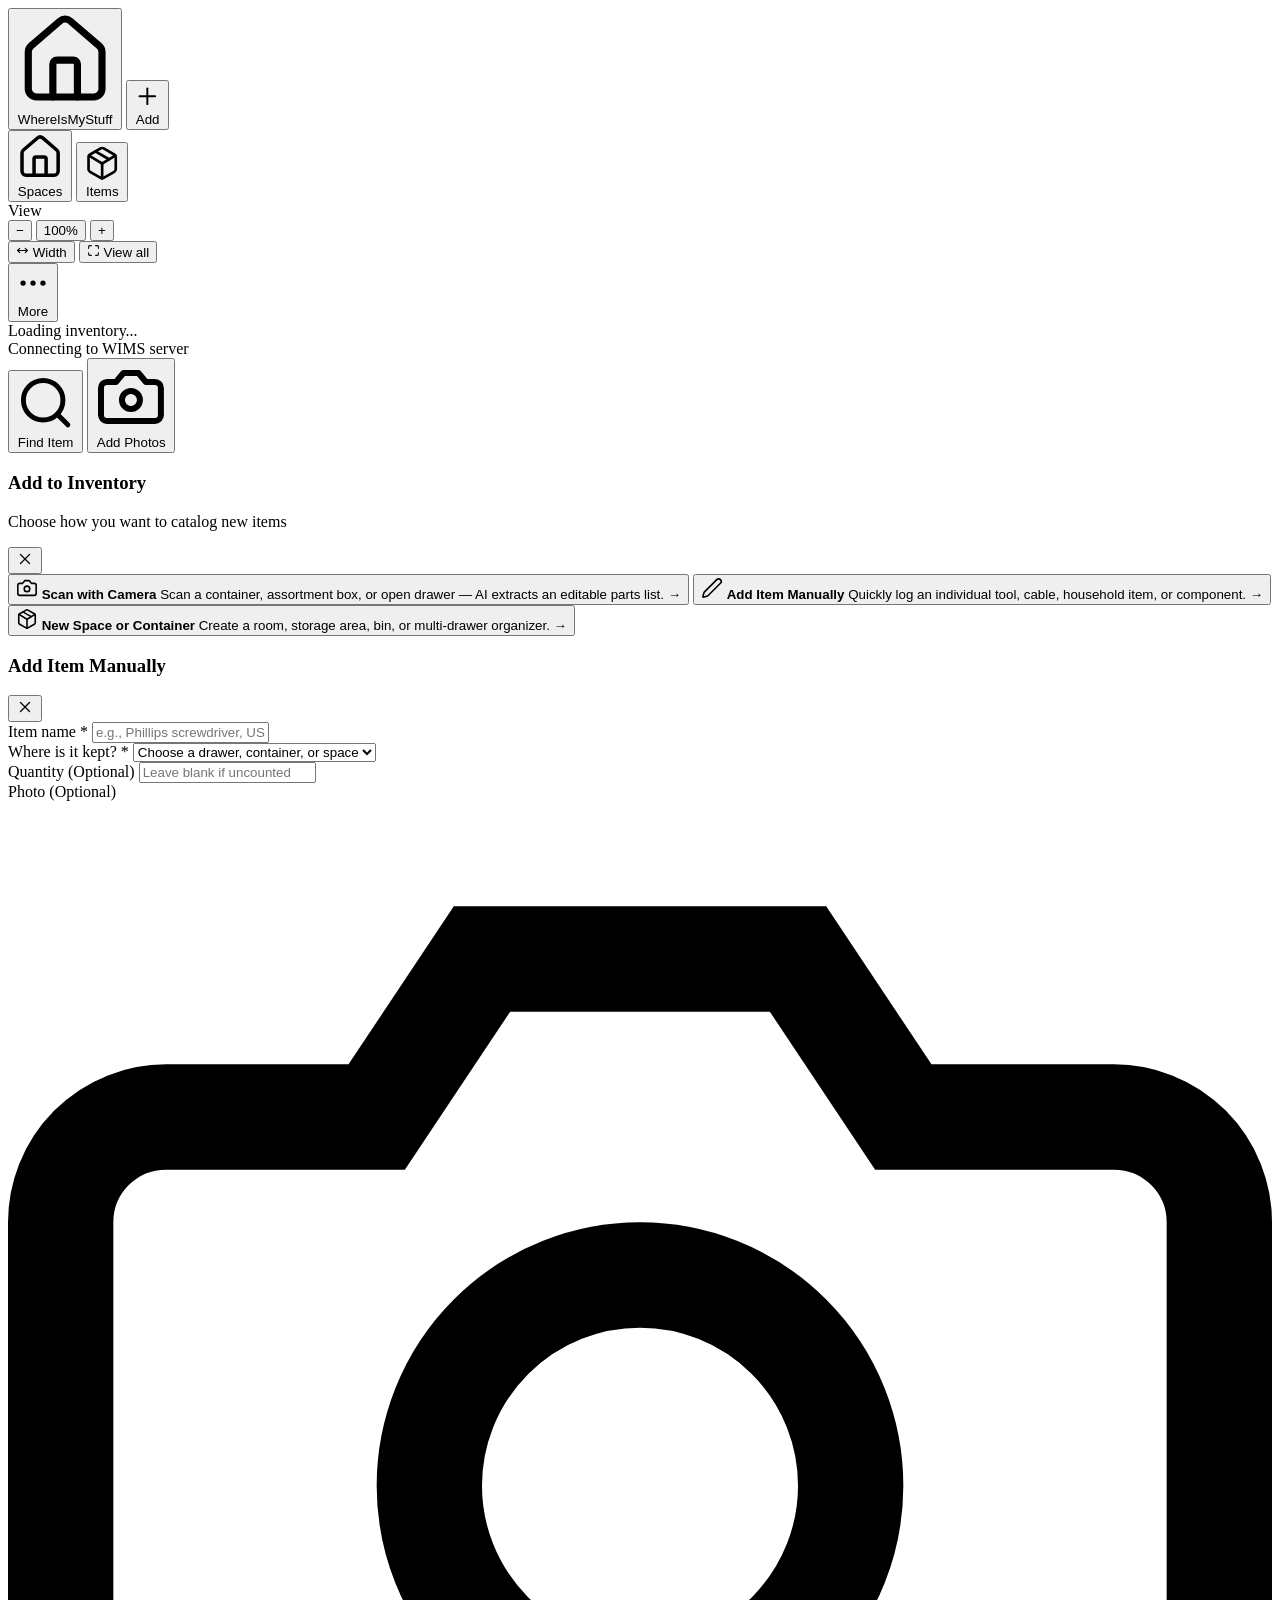
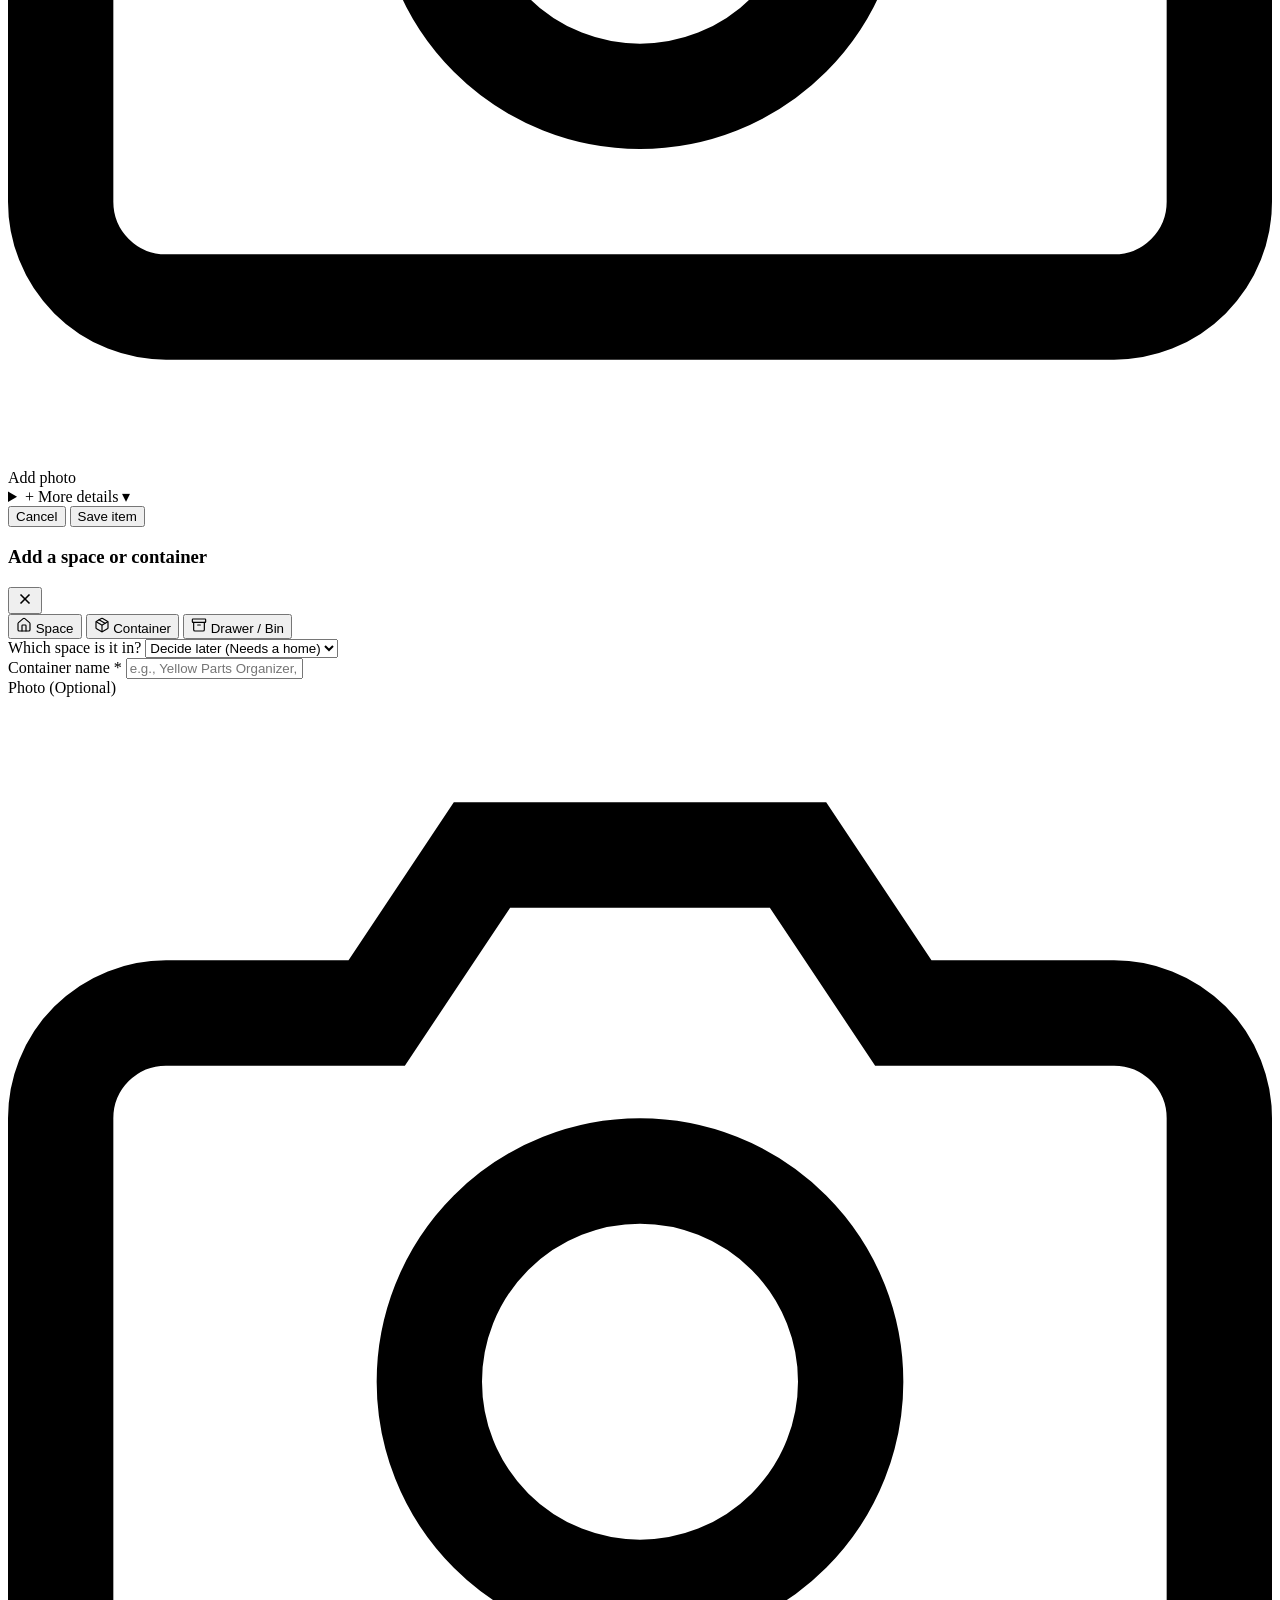
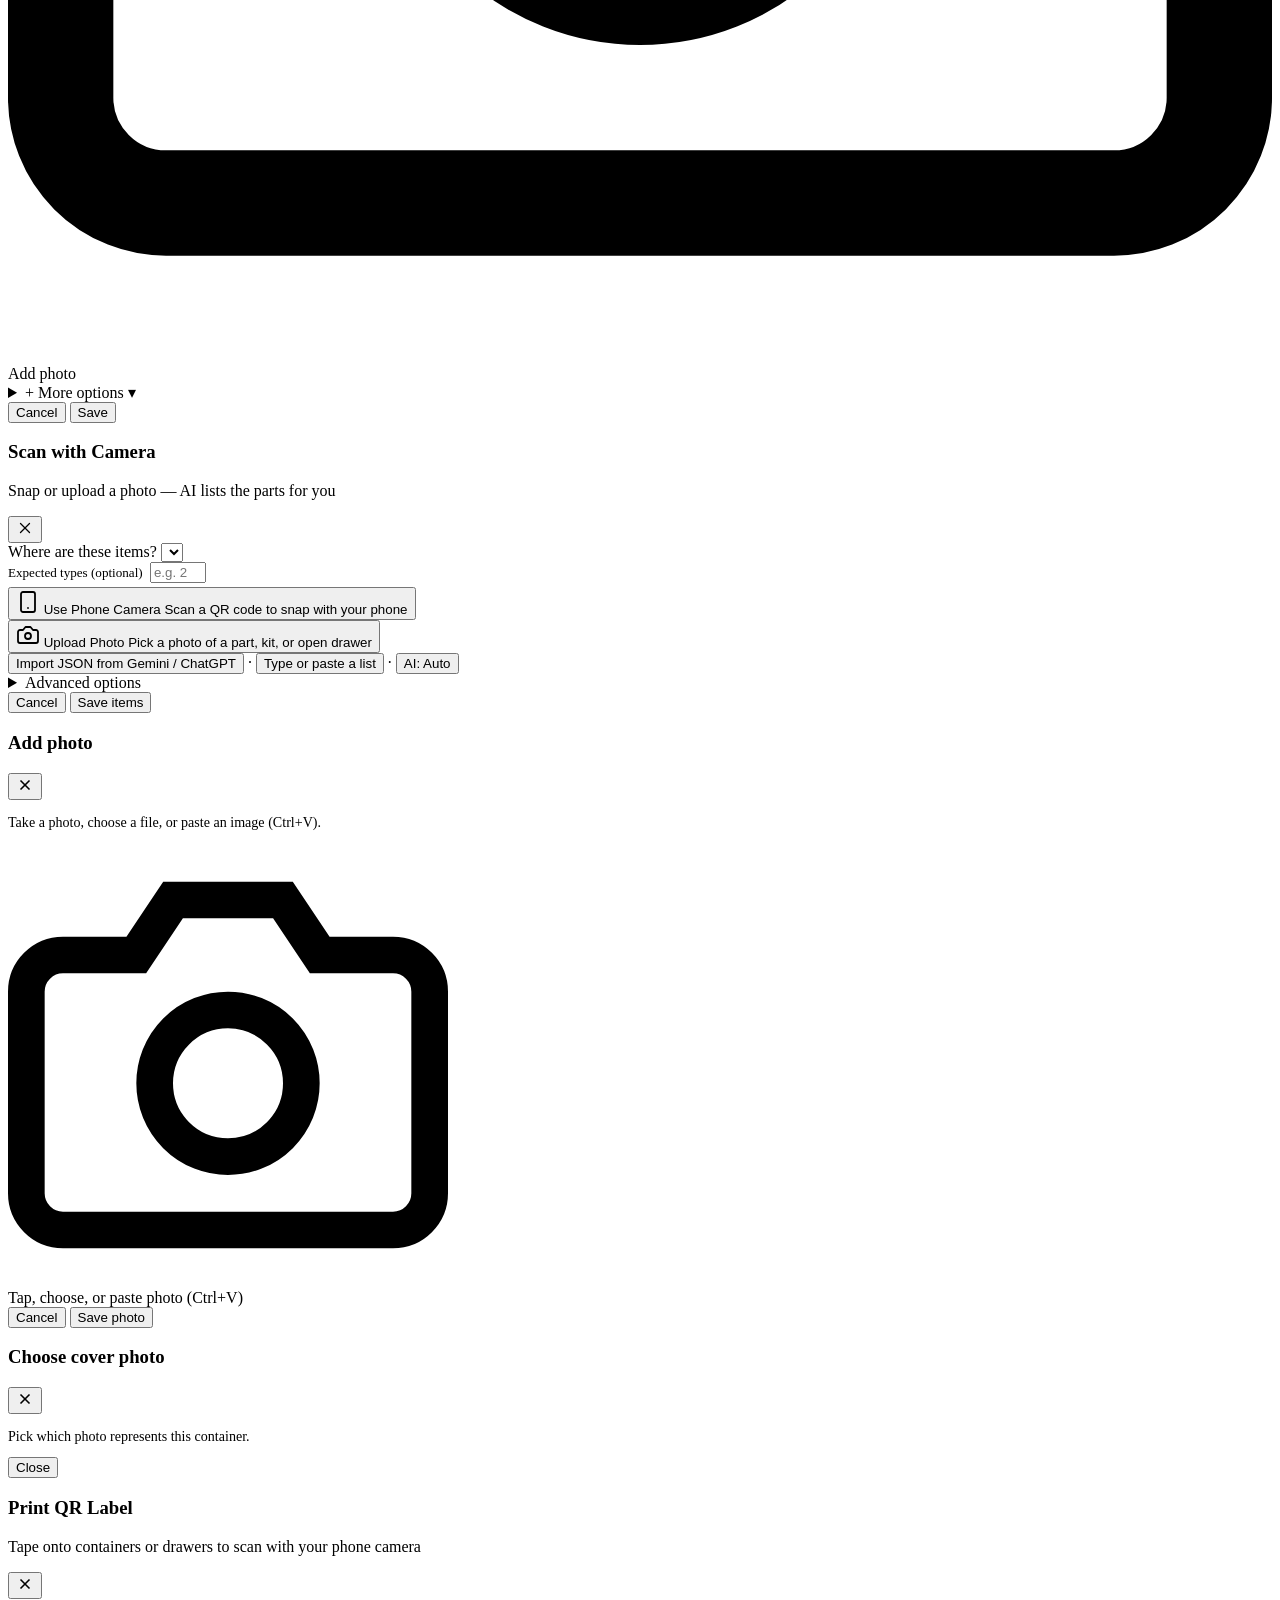
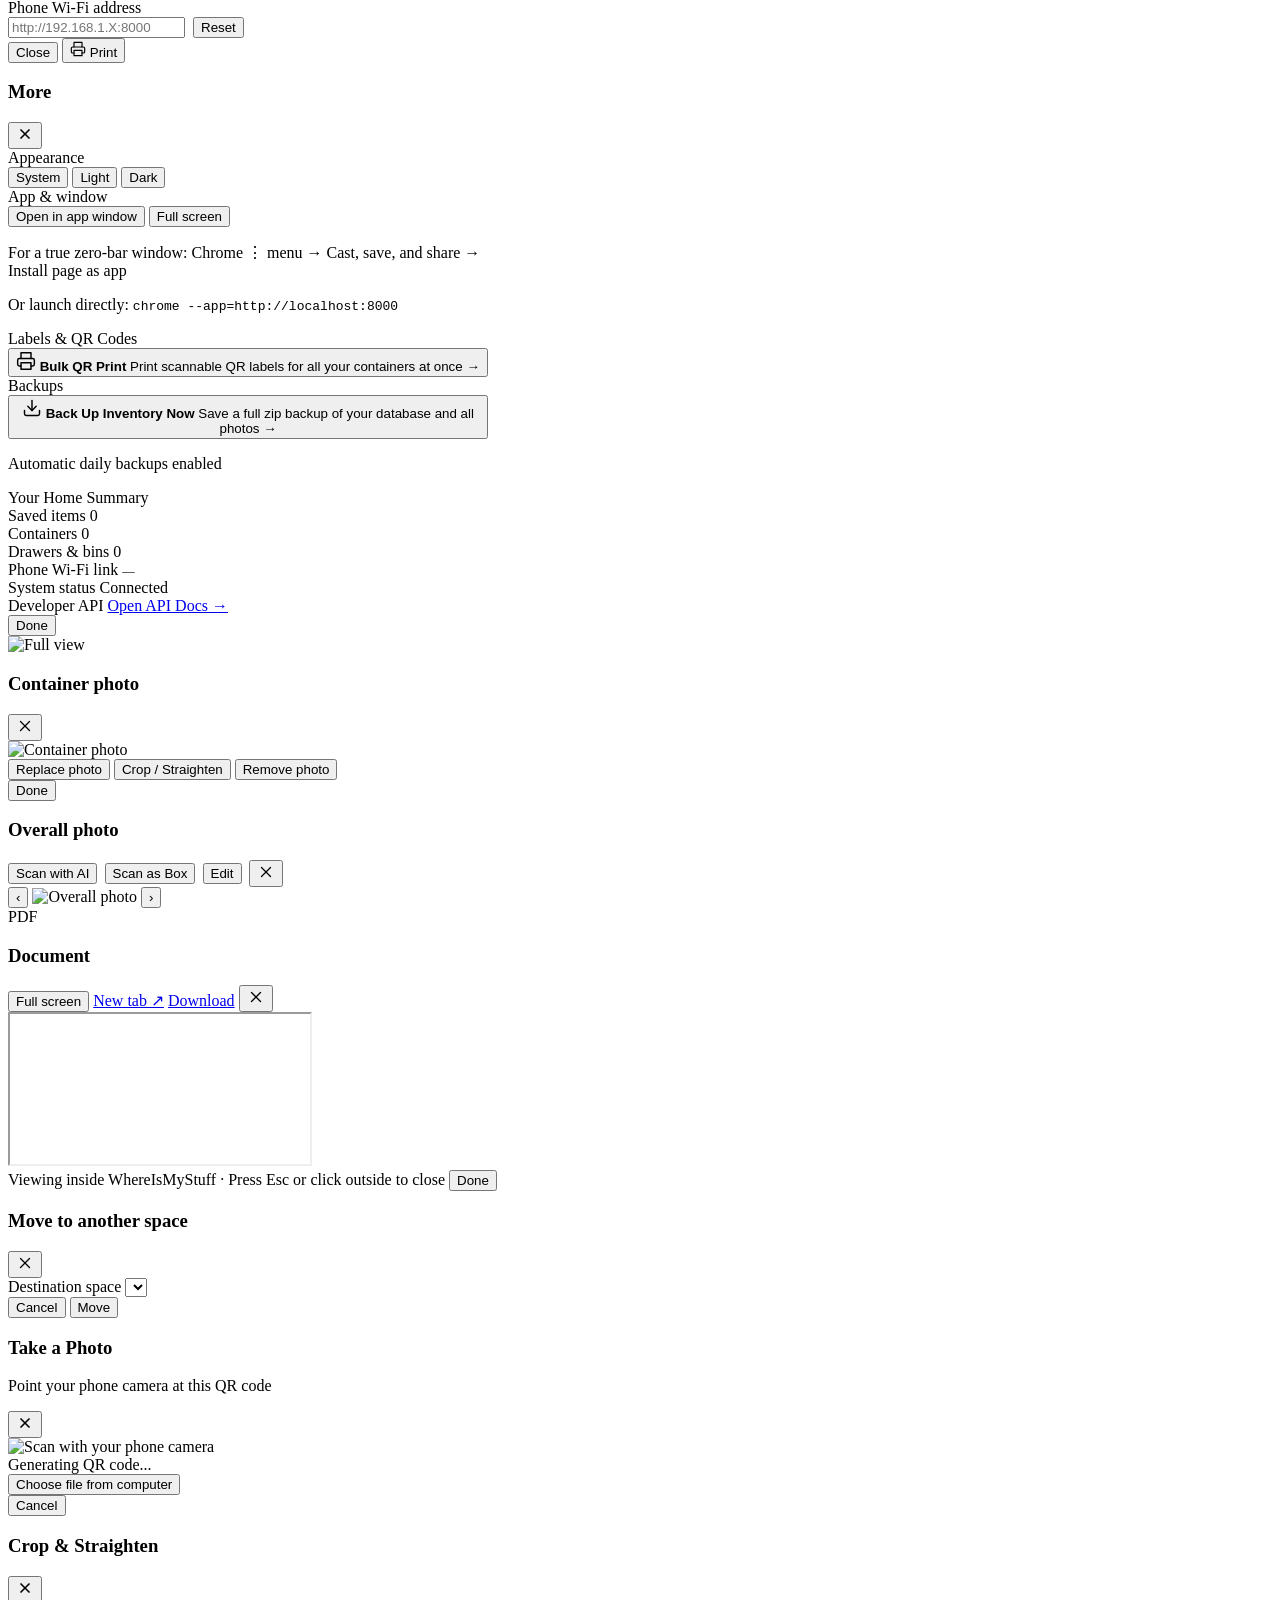
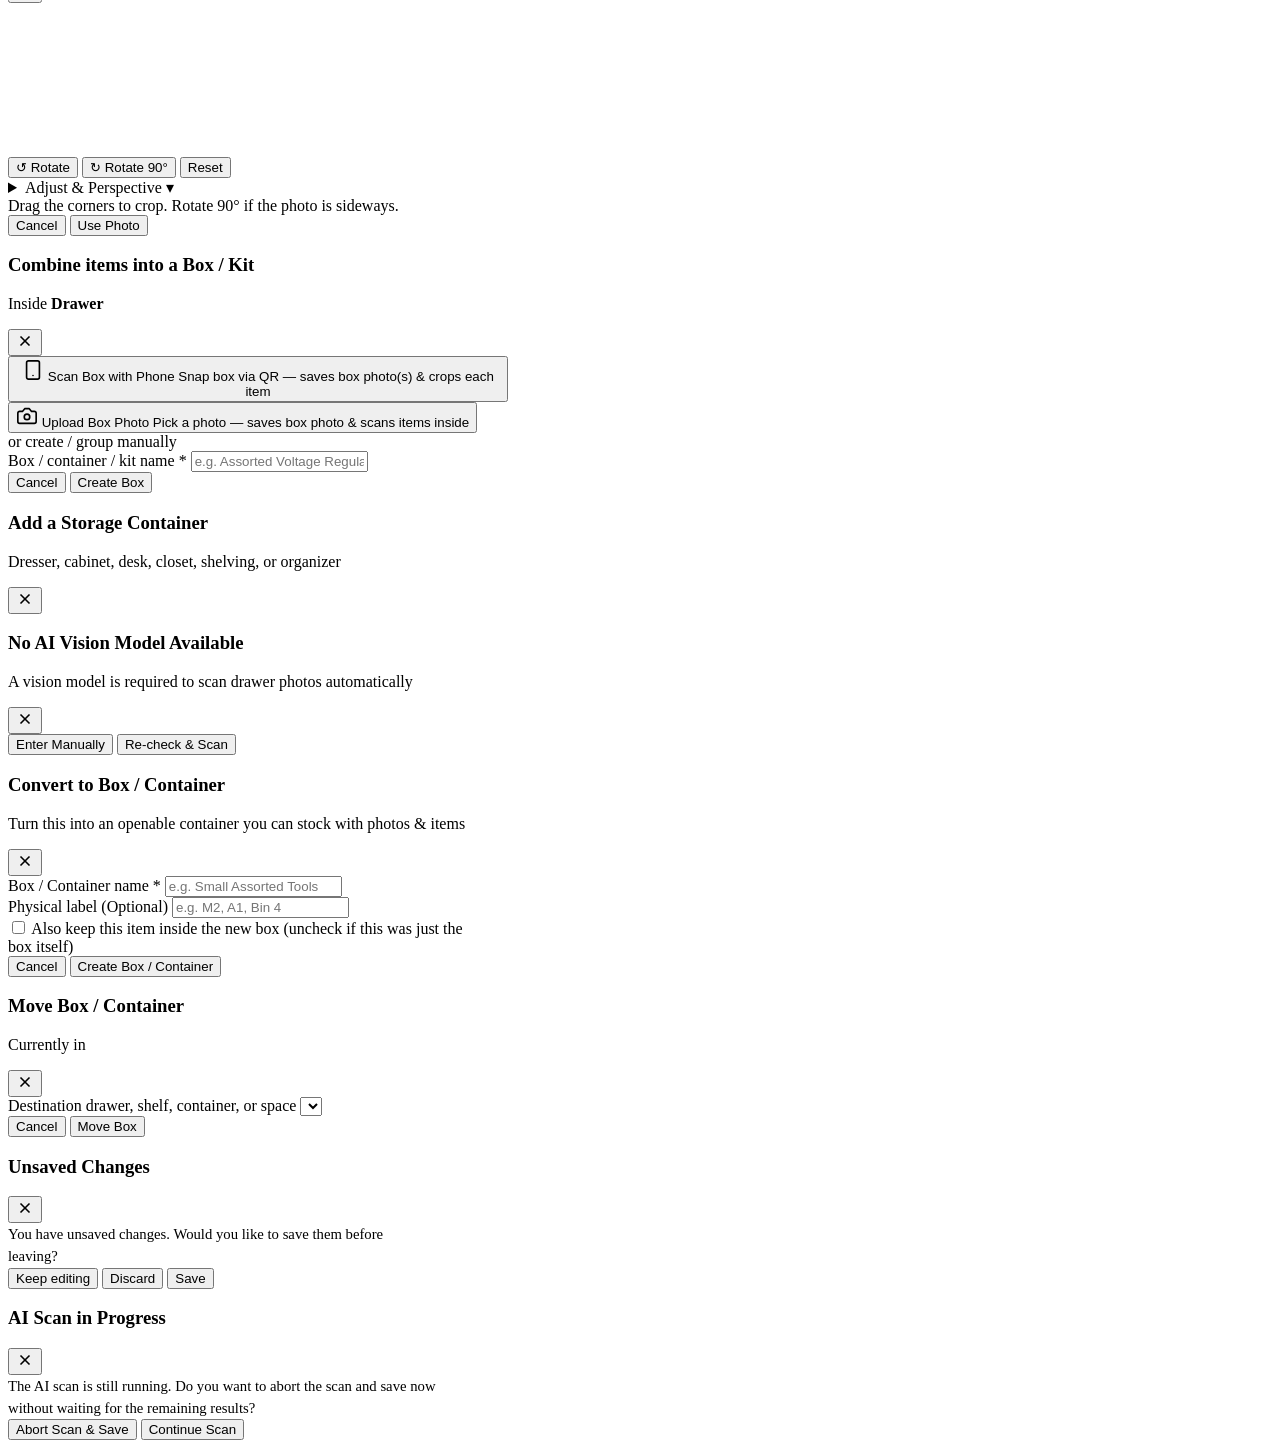
==== app/static/index.html @ 93df8c1c "feat(ui): add container quick search, global view/zoom controls, sticky grid editor with undo/redo, " ====
<!DOCTYPE html>
<html lang="en" data-theme="dark">
<head>
  <meta charset="UTF-8">
  <meta name="viewport" content="width=device-width, initial-scale=1.0, viewport-fit=cover">
  <title>WhereIsMyStuff</title>
  <meta name="description" content="Find anything in your home in seconds. Browse by room, container, or drawer.">
  <meta name="theme-color" content="#0b1120">
  <link rel="manifest" href="/manifest.webmanifest">
  <link rel="apple-touch-icon" href="/icons/icon-192.png">
  <script src="/js/theme-init.js"></script>
  <link rel="stylesheet" href="/css/app.css">
  <link rel="icon" type="image/svg+xml" href="data:image/svg+xml,<svg xmlns='http://www.w3.org/2000/svg' viewBox='0 0 24 24' fill='%230284c7'><path d='M3 10.5L12 3l9 7.5V20a1 1 0 0 1-1 1h-5v-6H9v6H4a1 1 0 0 1-1-1v-9.5z'/></svg>">
</head>
<body>

  <!-- =========================================================================
       100DVH NATIVE CONSUMER APP SHELL
       Desktop/Tablet (>=768px): Left Vertical Rail + Stage
       Mobile (<768px): Stage + Fixed Bottom Thumb Bar
       ========================================================================= -->
  <div class="app-shell">

    <!-- DESKTOP / TABLET LEFT NAVIGATION RAIL (>= 768px) -->
    <aside class="desktop-nav-rail no-print" aria-label="Primary Navigation">
      <button class="rail-brand-btn" onclick="navToHome()" title="Go to Spaces">
        <span class="rail-brand-mark" aria-hidden="true">
          <svg viewBox="0 0 24 24" fill="none" stroke="currentColor" stroke-width="1.75" stroke-linecap="round" stroke-linejoin="round">
            <path d="M15 21v-8a1 1 0 0 0-1-1h-4a1 1 0 0 0-1 1v8"></path>
            <path d="M3 10a2 2 0 0 1 .709-1.528l7-5.999a2 2 0 0 1 2.582 0l7 5.999A2 2 0 0 1 21 10v9a2 2 0 0 1-2 2H5a2 2 0 0 1-2-2z"></path>
          </svg>
        </span>
        <span class="rail-brand-text">WhereIsMyStuff</span>
      </button>

      <!-- Unified Primary '+' Button -->
      <button class="rail-plus-btn" onclick="openAddSheet()" aria-label="Add to Inventory">
        <svg viewBox="0 0 24 24" fill="none" stroke="currentColor" stroke-width="1.75" stroke-linecap="round" stroke-linejoin="round">
          <path d="M5 12h14"></path>
          <path d="M12 5v14"></path>
        </svg>
        <span class="rail-plus-label">Add</span>
      </button>

      <nav class="rail-links" role="navigation">
        <button id="rail-nav-places" class="rail-link active" onclick="switchAppTab('places')">
          <svg viewBox="0 0 24 24" fill="none" stroke="currentColor" stroke-width="1.75" stroke-linecap="round" stroke-linejoin="round">
            <path d="M15 21v-8a1 1 0 0 0-1-1h-4a1 1 0 0 0-1 1v8"></path>
            <path d="M3 10a2 2 0 0 1 .709-1.528l7-5.999a2 2 0 0 1 2.582 0l7 5.999A2 2 0 0 1 21 10v9a2 2 0 0 1-2 2H5a2 2 0 0 1-2-2z"></path>
          </svg>
          <span class="rail-link-text">Spaces</span>
        </button>

        <button id="rail-nav-items" class="rail-link" onclick="switchAppTab('items')">
          <svg viewBox="0 0 24 24" fill="none" stroke="currentColor" stroke-width="1.75" stroke-linecap="round" stroke-linejoin="round">
            <path d="M11 21.73a2 2 0 0 0 2 0l7-4A2 2 0 0 0 21 16V8a2 2 0 0 0-1-1.73l-7-4a2 2 0 0 0-2 0l-7 4A2 2 0 0 0 3 8v8a2 2 0 0 0 1 1.73z"></path>
            <path d="M12 22V12"></path>
            <path d="m3.3 7 7.703 4.734a2 2 0 0 0 1.994 0L20.7 7"></path>
            <path d="m7.5 4.27 9 5.15"></path>
          </svg>
          <span class="rail-link-text">Items</span>
        </button>
      </nav>

      <div class="rail-footer">
        <div class="rail-view-controls" aria-label="View options">
          <div class="rail-view-hdr">
            <span class="rail-view-label">View</span>
            <button type="button" class="rail-view-reset" id="rail-view-reset-btn" onclick="resetGlobalViewOptions()" title="Reset view to 100%" style="display: none;">Reset</button>
          </div>
          <div class="rail-zoom-stepper" role="group" aria-label="Zoom level">
            <button type="button" class="rail-zoom-step-btn" onclick="stepGlobalZoom(-1)" title="Zoom out" aria-label="Zoom out">−</button>
            <button type="button" class="rail-zoom-readout" id="rail-zoom-readout" onclick="resetGlobalViewOptions()" title="Click to reset zoom to 100%">100%</button>
            <button type="button" class="rail-zoom-step-btn" onclick="stepGlobalZoom(1)" title="Zoom in" aria-label="Zoom in">+</button>
          </div>
          <div class="rail-view-modes" role="group" aria-label="Fit options">
            <button type="button" class="rail-view-mode-btn" id="rail-view-fit-width" onclick="toggleGlobalViewMode('fit-width')" title="Fit content to full width">
              <svg width="13" height="13" viewBox="0 0 24 24" fill="none" stroke="currentColor" stroke-width="2" stroke-linecap="round" stroke-linejoin="round" aria-hidden="true"><path d="M17 8l4 4-4 4"></path><path d="M7 8l-4 4 4 4"></path><line x1="3" y1="12" x2="21" y2="12"></line></svg>
              <span class="rail-view-mode-text">Width</span>
            </button>
            <button type="button" class="rail-view-mode-btn" id="rail-view-fit-all" onclick="toggleGlobalViewMode('fit-all')" title="Zoom to view all">
              <svg width="13" height="13" viewBox="0 0 24 24" fill="none" stroke="currentColor" stroke-width="2" stroke-linecap="round" stroke-linejoin="round" aria-hidden="true"><path d="M8 3H5a2 2 0 0 0-2 2v3"></path><path d="M21 8V5a2 2 0 0 0-2-2h-3"></path><path d="M3 16v3a2 2 0 0 0 2 2h3"></path><path d="M16 21h3a2 2 0 0 0 2-2v-3"></path></svg>
              <span class="rail-view-mode-text">View all</span>
            </button>
          </div>
        </div>

        <button id="rail-nav-more" class="rail-link" onclick="openMoreModal()">
          <svg viewBox="0 0 24 24" fill="none" stroke="currentColor" stroke-width="1.75" stroke-linecap="round" stroke-linejoin="round">
            <circle cx="12" cy="12" r="1"></circle>
            <circle cx="19" cy="12" r="1"></circle>
            <circle cx="5" cy="12" r="1"></circle>
          </svg>
          <span class="rail-link-text">More</span>
        </button>
      </div>
    </aside>

    <!-- MAIN STAGE (Workspace + Docked / Bottom-Sheet Item Detail) -->
    <div class="app-stage-container">
      <main id="app-workspace" class="app-workspace is-home-canvas">
        <div class="app-boot-loading" id="app-boot-loading" role="status" aria-live="polite">
          <div class="app-boot-spinner" aria-hidden="true"></div>
          <div class="app-boot-title">Loading inventory...</div>
          <div class="app-boot-sub" id="app-boot-sub">Connecting to WIMS server</div>
        </div>
      </main>
    </div>

    <!-- PHONE & TABLET BOTTOM BAR — 2 Clear, Large-Text Buttons -->
    <nav class="mobile-bottom-nav no-print" id="mobile-bottom-nav" aria-label="Bottom Navigation">
      <button class="mobile-nav-btn active" id="mobile-nav-places" onclick="navToHome()">
        <svg viewBox="0 0 24 24" fill="none" stroke="currentColor" stroke-width="2" stroke-linecap="round" stroke-linejoin="round">
          <circle cx="11" cy="11" r="8"></circle>
          <path d="m21 21-4.3-4.3"></path>
        </svg>
        <span>Find Item</span>
      </button>

      <button class="mobile-nav-btn" id="mobile-nav-capture" onclick="navToTouchCapture()">
        <svg viewBox="0 0 24 24" fill="none" stroke="currentColor" stroke-width="2" stroke-linecap="round" stroke-linejoin="round">
          <path d="M14.5 4h-5L7 7H4a2 2 0 0 0-2 2v9a2 2 0 0 0 2 2h16a2 2 0 0 0 2-2V9a2 2 0 0 0-2-2h-3l-2.5-3z"></path>
          <circle cx="12" cy="13" r="3"></circle>
        </svg>
        <span>Add Photos</span>
      </button>
    </nav>

    <input
      type="file"
      id="home-photo-search-input"
      accept="image/*"
      capture="environment"
      style="display: none;"
      onchange="handleHomePhotoSearch(event)"
    >

  </div> <!-- End App Shell -->

  <!-- =========================================================================
       UNIFIED '+' ACTION SHEET & MODALS
       ========================================================================= -->

  <!-- Sheet 1: Unified '+' Action Sheet ("Add to Inventory") -->
  <div id="add-action-sheet" class="modal-scrim sheet-scrim no-print" onclick="closeOnScrim(event, 'add-action-sheet')">
    <div class="modal-card action-sheet-card">
      <div class="modal-top">
        <div>
          <h3 class="modal-title">Add to Inventory</h3>
          <p class="modal-subtitle">Choose how you want to catalog new items</p>
        </div>
        <button class="modal-close-btn" onclick="closeModal('add-action-sheet')" aria-label="Close">
          <svg width="18" height="18" viewBox="0 0 24 24" fill="none" stroke="currentColor" stroke-width="1.75" stroke-linecap="round" stroke-linejoin="round"><line x1="18" y1="6" x2="6" y2="18"></line><line x1="6" y1="6" x2="18" y2="18"></line></svg>
        </button>
      </div>
      <div class="action-sheet-options">
        <button type="button" class="action-choice-card" onclick="chooseAddAction('snap')">
          <span class="action-choice-icon" aria-hidden="true">
            <svg width="22" height="22" viewBox="0 0 24 24" fill="none" stroke="currentColor" stroke-width="1.75" stroke-linecap="round" stroke-linejoin="round"><path d="M14.5 4h-5L7 7H4a2 2 0 0 0-2 2v9a2 2 0 0 0 2 2h16a2 2 0 0 0 2-2V9a2 2 0 0 0-2-2h-3l-2.5-3z"></path><circle cx="12" cy="13" r="3"></circle></svg>
          </span>
          <span class="action-choice-body">
            <strong>Scan with Camera</strong>
            <span>Scan a container, assortment box, or open drawer — AI extracts an editable parts list.</span>
          </span>
          <span class="action-choice-arrow" aria-hidden="true">→</span>
        </button>

        <button type="button" class="action-choice-card" onclick="chooseAddAction('item')">
          <span class="action-choice-icon" aria-hidden="true">
            <svg width="22" height="22" viewBox="0 0 24 24" fill="none" stroke="currentColor" stroke-width="1.75" stroke-linecap="round" stroke-linejoin="round"><path d="M21.174 6.812a1 1 0 0 0-3.986-3.987L3.842 16.174a2 2 0 0 0-.5.83l-1.321 4.352a.5.5 0 0 0 .623.622l4.353-1.32a2 2 0 0 0 .83-.497z"></path></svg>
          </span>
          <span class="action-choice-body">
            <strong>Add Item Manually</strong>
            <span id="add-sheet-item-desc">Quickly log an individual tool, cable, household item, or component.</span>
          </span>
          <span class="action-choice-arrow" aria-hidden="true">→</span>
        </button>

        <button type="button" class="action-choice-card" onclick="chooseAddAction('place')">
          <span class="action-choice-icon" aria-hidden="true">
            <svg width="22" height="22" viewBox="0 0 24 24" fill="none" stroke="currentColor" stroke-width="1.75" stroke-linecap="round" stroke-linejoin="round"><path d="M11 21.73a2 2 0 0 0 2 0l7-4A2 2 0 0 0 21 16V8a2 2 0 0 0-1-1.73l-7-4a2 2 0 0 0-2 0l-7 4A2 2 0 0 0 3 8v8a2 2 0 0 0 1 1.73z"></path><path d="M12 22V12"></path><path d="m3.3 7 7.703 4.734a2 2 0 0 0 1.994 0L20.7 7"></path><path d="m7.5 4.27 9 5.15"></path></svg>
          </span>
          <span class="action-choice-body">
            <strong id="add-sheet-place-title">New Space or Container</strong>
            <span id="add-sheet-place-desc">Create a room, storage area, bin, or multi-drawer organizer.</span>
          </span>
          <span class="action-choice-arrow" aria-hidden="true">→</span>
        </button>
      </div>
    </div>
  </div>

  <!-- Modal 2: Add Item Manually / Edit Item -->
  <div id="add-item-modal" class="modal-scrim no-print" onclick="closeOnScrim(event, 'add-item-modal')">
    <div class="modal-card">
      <div class="modal-top">
        <h3 id="item-modal-title" class="modal-title">Add Item Manually</h3>
        <button class="modal-close-btn" onclick="closeModal('add-item-modal')" aria-label="Close">
          <svg width="18" height="18" viewBox="0 0 24 24" fill="none" stroke="currentColor" stroke-width="1.75" stroke-linecap="round" stroke-linejoin="round"><line x1="18" y1="6" x2="6" y2="18"></line><line x1="6" y1="6" x2="18" y2="18"></line></svg>
        </button>
      </div>
      <form id="add-item-form" onsubmit="handleItemFormSubmit(event)">
        <input type="hidden" id="edit-item-id" value="">
        <div class="modal-body-scroll">
          <div class="form-field">
            <label for="item-name">Item name *</label>
            <input type="text" id="item-name" placeholder="e.g., Phillips screwdriver, USB-C cable, ESP32 board, or M3 screws" required>
          </div>

          <div id="item-location-pill-bar" class="rapid-location-pill-bar" style="display: none;">
            <span class="rapid-location-pill-text">
              Stored in: <strong id="item-location-pill-name"></strong>
            </span>
            <button type="button" class="btn-link-subtle" onclick="toggleItemLocationPicker()">Change</button>
          </div>

          <div class="form-field" id="item-location-field">
            <label for="item-location-select">Where is it kept? *</label>
            <select id="item-location-select" required onchange="handleItemLocationChange()">
              <option value="">Choose a drawer, container, or space</option>
            </select>
          </div>

          <div class="form-grid-2">
            <div class="form-field">
              <label for="item-quantity">Quantity (Optional)</label>
              <input type="number" id="item-quantity" min="0" placeholder="Leave blank if uncounted">
            </div>
            <div class="form-field">
              <label>Photo (Optional)</label>
              <label for="item-photo-input" class="upload-dropzone compact">
                <svg viewBox="0 0 24 24" fill="none" stroke="currentColor" stroke-width="2">
                  <path d="M23 19a2 2 0 0 1-2 2H3a2 2 0 0 1-2-2V8a2 2 0 0 1 2-2h4l2-3h6l2 3h4a2 2 0 0 1 2 2z"></path>
                  <circle cx="12" cy="13" r="4"></circle>
                </svg>
                <span id="item-photo-input-label">Add photo</span>
                <input type="file" id="item-photo-input" accept="image/*" capture="environment" style="display: none;" onchange="handleItemPhotoPreview(event)">
              </label>
            </div>
          </div>

          <details id="item-more-details" class="rapid-advanced-details">
            <summary class="rapid-advanced-summary">+ More details ▾</summary>
            <div class="rapid-advanced-body">
              <div class="form-grid-2">
                <div class="form-field">
                  <label for="item-unit">Unit</label>
                  <input type="text" id="item-unit" value="pcs" placeholder="pcs, pair, roll, set">
                </div>
                <div class="form-field">
                  <label for="item-category">Category (Optional)</label>
                  <input type="text" id="item-category" list="item-category-datalist" placeholder="e.g., Tools, Electronics, Fasteners, Kitchen">
                  <datalist id="item-category-datalist"></datalist>
                </div>
              </div>

              <div class="form-field">
                <label for="item-serial">Brand or model (Optional)</label>
                <input type="text" id="item-serial" placeholder="e.g., DeWalt DCD771, Raspberry Pi 5, Anker 65W">
              </div>

              <div class="form-field">
                <label for="item-tags">Search keywords (Optional)</label>
                <input type="text" id="item-tags" placeholder="e.g., spare, metric, 5V, waterproof">
              </div>

              <div class="form-field">
                <label for="item-description">Notes (Optional)</label>
                <textarea id="item-description" rows="2" placeholder="Size, color, voltage, or helpful details..."></textarea>
              </div>
            </div>
          </details>
        </div>

        <div class="modal-bottom">
          <button type="button" class="btn btn-secondary" onclick="closeModal('add-item-modal')">Cancel</button>
          <button type="submit" class="btn btn-primary" id="item-submit-btn">Save item</button>
        </div>
      </form>
    </div>
  </div>

  <!-- Modal 3: Add / Edit a Room, Container, or Drawer -->
  <div id="add-storage-modal" class="modal-scrim no-print" onclick="closeOnScrim(event, 'add-storage-modal')">
    <div class="modal-card">
      <div class="modal-top">
        <h3 id="storage-modal-title" class="modal-title">Add a space or container</h3>
        <button class="modal-close-btn" onclick="closeModal('add-storage-modal')" aria-label="Close">
          <svg width="18" height="18" viewBox="0 0 24 24" fill="none" stroke="currentColor" stroke-width="2.2"><line x1="18" y1="6" x2="6" y2="18"></line><line x1="6" y1="6" x2="18" y2="18"></line></svg>
        </button>
      </div>
      <form id="add-storage-form" onsubmit="handleStorageFormSubmit(event)">
        <input type="hidden" id="edit-storage-id" value="">
        <div class="modal-body-scroll">

          <!-- Type Selector: Room vs Container vs Drawer -->
          <div id="storage-type-segmented" class="segmented-picker">
            <button type="button" id="seg-room" class="seg-choice" onclick="setStorageTypeChoice('room')">
              <svg width="16" height="16" viewBox="0 0 24 24" fill="none" stroke="currentColor" stroke-width="1.75" stroke-linecap="round" stroke-linejoin="round" aria-hidden="true"><path d="M15 21v-8a1 1 0 0 0-1-1h-4a1 1 0 0 0-1 1v8"></path><path d="M3 10a2 2 0 0 1 .709-1.528l7-5.999a2 2 0 0 1 2.582 0l7 5.999A2 2 0 0 1 21 10v9a2 2 0 0 1-2 2H5a2 2 0 0 1-2-2z"></path></svg>
              Space
            </button>
            <button type="button" id="seg-unit" class="seg-choice active" onclick="setStorageTypeChoice('unit')">
              <svg width="16" height="16" viewBox="0 0 24 24" fill="none" stroke="currentColor" stroke-width="1.75" stroke-linecap="round" stroke-linejoin="round" aria-hidden="true"><path d="M11 21.73a2 2 0 0 0 2 0l7-4A2 2 0 0 0 21 16V8a2 2 0 0 0-1-1.73l-7-4a2 2 0 0 0-2 0l-7 4A2 2 0 0 0 3 8v8a2 2 0 0 0 1 1.73z"></path><path d="M12 22V12"></path><path d="m3.3 7 7.703 4.734a2 2 0 0 0 1.994 0L20.7 7"></path><path d="m7.5 4.27 9 5.15"></path></svg>
              Container
            </button>
            <button type="button" id="seg-drawer" class="seg-choice" onclick="setStorageTypeChoice('drawer')">
              <svg width="16" height="16" viewBox="0 0 24 24" fill="none" stroke="currentColor" stroke-width="1.75" stroke-linecap="round" stroke-linejoin="round" aria-hidden="true"><rect width="20" height="5" x="2" y="3" rx="1"></rect><path d="M4 8v11a2 2 0 0 0 2 2h12a2 2 0 0 0 2-2V8"></path><path d="M10 12h4"></path></svg>
              Drawer / Bin
            </button>
          </div>

          <!-- Emoji Picker (Shown when adding/editing a Room) -->
          <div class="form-field" id="room-emoji-field" style="display: none;">
            <label>Choose an icon</label>
            <div class="emoji-picker-row" id="room-emoji-picker">
              <button type="button" class="emoji-choice active" data-emoji="🔧" onclick="selectRoomEmoji('🔧')">🔧</button>
              <button type="button" class="emoji-choice" data-emoji="💻" onclick="selectRoomEmoji('💻')">💻</button>
              <button type="button" class="emoji-choice" data-emoji="🛏️" onclick="selectRoomEmoji('🛏️')">🛏️</button>
              <button type="button" class="emoji-choice" data-emoji="🚪" onclick="selectRoomEmoji('🚪')">🚪</button>
              <button type="button" class="emoji-choice" data-emoji="🍳" onclick="selectRoomEmoji('🍳')">🍳</button>
              <button type="button" class="emoji-choice" data-emoji="🛋️" onclick="selectRoomEmoji('🛋️')">🛋️</button>
              <button type="button" class="emoji-choice" data-emoji="🧺" onclick="selectRoomEmoji('🧺')">🧺</button>
              <button type="button" class="emoji-choice" data-emoji="🚗" onclick="selectRoomEmoji('🚗')">🚗</button>
              <button type="button" class="emoji-choice" data-emoji="🌿" onclick="selectRoomEmoji('🌿')">🌿</button>
              <button type="button" class="emoji-choice" data-emoji="📦" onclick="selectRoomEmoji('📦')">📦</button>
            </div>
            <input type="hidden" id="room-emoji-input" value="🔧">
          </div>

          <!-- Parent: compact pill when launched from context, dropdown behind [Change] -->
          <div id="storage-parent-pill-bar" class="rapid-location-pill-bar" style="display: none;">
            <span class="rapid-location-pill-text">
              in <strong id="storage-parent-pill-name"></strong>
            </span>
            <button type="button" class="btn-link-subtle" onclick="toggleStorageParentPicker()">Change</button>
          </div>

          <div class="form-field" id="storage-parent-field">
            <label for="storage-parent-select" id="storage-parent-label">Which space is it in?</label>
            <select id="storage-parent-select" onchange="handleStorageParentChange()">
              <option value="">Decide later (Needs a home)</option>
            </select>
          </div>

          <!-- Inline New Room Creation Input -->
          <div class="form-field" id="storage-inline-room-field" style="display: none;">
            <label for="inline-room-name">New space name *</label>
            <input type="text" id="inline-room-name" placeholder="e.g. Garage, Office, Bedroom, Closet">
          </div>

          <div class="form-field">
            <label for="storage-name" id="storage-name-label">Container name *</label>
            <input type="text" id="storage-name" placeholder="e.g., Yellow Parts Organizer, Clear Storage Tote, Mechanics Tool Chest" required>
          </div>

          <!-- Primary photo (inside/cover for containers & drawers, space photo for rooms) -->
          <div id="storage-primary-photo-slot">
            <div class="form-field" id="storage-bin-photo-field">
              <label id="storage-bin-photo-title">Photo (Optional)</label>
              <label for="storage-bin-photo" class="upload-dropzone compact">
                <svg viewBox="0 0 24 24" fill="none" stroke="currentColor" stroke-width="2"><path d="M23 19a2 2 0 0 1-2 2H3a2 2 0 0 1-2-2V8a2 2 0 0 1 2-2h4l2-3h6l2 3h4a2 2 0 0 1 2 2z"></path><circle cx="12" cy="13" r="4"></circle></svg>
                <span id="storage-bin-photo-label">Add photo</span>
                <input type="file" id="storage-bin-photo" accept="image/*" capture="environment" style="display: none;" onchange="handleStoragePhotoChange(event, 'bin')">
              </label>
            </div>
          </div>

          <details id="storage-more-details" class="rapid-advanced-details">
            <summary class="rapid-advanced-summary" id="storage-more-summary">+ More options ▾</summary>
            <div class="rapid-advanced-body">
              <div class="form-field" id="storage-label-field">
                <label for="storage-label">Physical label / code (Optional)</label>
                <input type="text" id="storage-label" maxlength="40" placeholder="e.g. M2, A1, Bin 4 (stays fixed even if contents change)">
              </div>

              <!-- Multi-Drawer Auto-Generator (for Containers) -->
              <div id="multi-drawer-box" class="auto-drawer-card">
                <label class="toggle-checkbox-row">
                  <input type="checkbox" id="auto-drawers-toggle" onchange="toggleAutoDrawersUi()">
                  <span><strong>Create numbered drawers automatically</strong></span>
                </label>

                <div id="auto-drawers-inputs" style="display: none; margin-top: 0.8rem;">
                  <div class="form-grid-3">
                    <div class="form-field">
                      <label for="auto-prefix">Label</label>
                      <select id="auto-prefix" onchange="updateDrawerBatchPreview()">
                        <option value="Drawer">Drawer</option>
                        <option value="Bin">Bin</option>
                        <option value="Shelf">Shelf</option>
                        <option value="Box">Box</option>
                      </select>
                    </div>
                    <div class="form-field">
                      <label for="auto-start">From #</label>
                      <input type="number" id="auto-start" value="1" min="1" max="500" oninput="updateDrawerBatchPreview()">
                    </div>
                    <div class="form-field">
                      <label for="auto-end">To #</label>
                      <input type="number" id="auto-end" value="10" min="1" max="500" oninput="updateDrawerBatchPreview()">
                    </div>
                  </div>
                  <p id="auto-drawers-preview-text" class="drawer-preview-caption">Creates Drawer 1 through Drawer 10</p>
                </div>

                <label class="toggle-checkbox-row" style="margin-top: 0.65rem;">
                  <input type="checkbox" id="use-grid-toggle" onchange="toggleUseGridUi()">
                  <span><strong>Design custom drawer / shelf grid</strong></span>
                </label>

                <div id="use-grid-inputs" style="display: none; margin-top: 0.8rem;">
                  <div class="form-grid-2">
                    <div class="form-field">
                      <label for="new-grid-rows">Rows (1, 2, 3…)</label>
                      <input type="number" id="new-grid-rows" value="3" min="1" max="26">
                    </div>
                    <div class="form-field">
                      <label for="new-grid-cols">Columns (A, B, C…)</label>
                      <input type="number" id="new-grid-cols" value="6" min="1" max="26">
                    </div>
                  </div>
                  <p class="drawer-preview-caption">Opens the Grid Designer right after saving so you can resize or combine drawers.</p>
                </div>
              </div>

              <div class="form-field">
                <label for="storage-desc">Notes (Optional)</label>
                <textarea id="storage-desc" rows="2" placeholder="e.g. Top shelf on the left wall"></textarea>
              </div>

              <!-- Second context photo (where it sits); moved upfront for spaces -->
              <div id="storage-spot-photo-slot">
                <div class="form-field" id="storage-spot-photo-field">
                  <label id="storage-spot-photo-title">Where it sits</label>
                  <label for="storage-spot-photo" class="upload-dropzone compact">
                    <svg viewBox="0 0 24 24" fill="none" stroke="currentColor" stroke-width="2"><path d="M23 19a2 2 0 0 1-2 2H3a2 2 0 0 1-2-2V8a2 2 0 0 1 2-2h4l2-3h6l2 3h4a2 2 0 0 1 2 2z"></path><circle cx="12" cy="13" r="4"></circle></svg>
                    <span id="storage-spot-photo-label">Add photo</span>
                    <input type="file" id="storage-spot-photo" accept="image/*" capture="environment" style="display: none;" onchange="handleStoragePhotoChange(event, 'spot')">
                  </label>
                </div>
              </div>
            </div>
          </details>
        </div>

        <div class="modal-bottom">
          <button type="button" class="btn btn-danger btn-sm" id="storage-delete-btn" style="display: none;" onclick="handleStorageDelete()">Delete</button>
          <div style="flex: 1;"></div>
          <button type="button" class="btn btn-secondary" onclick="closeModal('add-storage-modal')">Cancel</button>
          <button type="submit" class="btn btn-primary" id="storage-submit-btn">Save</button>
        </div>
      </form>
    </div>
  </div>

  <!-- Modal 4: Scan with Camera (2-Step Progressive Disclosure: Capture -> Review & Save) -->
  <div id="drawer-rapid-entry-modal" class="modal-scrim no-print" onclick="closeOnScrim(event, 'drawer-rapid-entry-modal')">
    <div class="modal-card" style="max-width: 600px;">
      <div class="modal-top">
        <div>
          <h3 id="rapid-modal-title" class="modal-title">Scan with Camera</h3>
          <p id="rapid-modal-subtitle" class="modal-subtitle">Snap or upload a photo — AI lists the parts for you</p>
        </div>
        <button class="modal-close-btn" onclick="closeModal('drawer-rapid-entry-modal')" aria-label="Close">
          <svg width="18" height="18" viewBox="0 0 24 24" fill="none" stroke="currentColor" stroke-width="1.75" stroke-linecap="round" stroke-linejoin="round"><line x1="18" y1="6" x2="6" y2="18"></line><line x1="6" y1="6" x2="18" y2="18"></line></svg>
        </button>
      </div>
      <div class="modal-body-scroll">
        <input type="file" id="rapid-photo-input" accept="image/*" multiple style="display: none;" onchange="handleRapidPhotoSelected(event)">

        <div id="rapid-location-pill-bar" class="rapid-location-pill-bar" style="display: none;">
          <span class="rapid-location-pill-text">
            Saving to: <strong id="rapid-location-pill-name"></strong>
          </span>
          <button type="button" class="btn-link-subtle" onclick="toggleRapidLocationPicker()">Change</button>
        </div>

        <div class="form-field" id="rapid-location-field">
          <label for="rapid-location-select">Where are these items?</label>
          <select id="rapid-location-select" onchange="handleRapidLocationChange()"></select>
        </div>

        <!-- Stage 1: Clean Capture Choice -->
        <div id="rapid-stage-capture" class="rapid-stage-capture">
          <div style="display: flex; align-items: center; justify-content: space-between; gap: 0.5rem; flex-wrap: wrap; margin-bottom: 0.25rem;">
            <label for="rapid-expected-count" style="font-size: 0.82rem; color: var(--text-secondary); display: inline-flex; align-items: center; gap: 0.45rem; margin: 0;">
              Expected types (optional)
              <input type="number" id="rapid-expected-count" class="rapid-dark-input" min="1" max="500" placeholder="e.g. 24" oninput="refreshLlmPromptPreview()">
            </label>
          </div>
          <div class="rapid-capture-cards">
            <button type="button" class="rapid-capture-card" onclick="startRapidPhoneCapture()">
              <span class="rapid-capture-icon" aria-hidden="true">
                <svg width="24" height="24" viewBox="0 0 24 24" fill="none" stroke="currentColor" stroke-width="1.8" stroke-linecap="round" stroke-linejoin="round"><rect x="5" y="2" width="14" height="20" rx="2" ry="2"></rect><line x1="12" y1="18" x2="12.01" y2="18"></line></svg>
              </span>
              <span class="rapid-capture-card-title">Use Phone Camera</span>
              <span class="rapid-capture-card-desc">Scan a QR code to snap with your phone</span>
            </button>

            <button type="button" class="rapid-capture-card" onclick="triggerRapidPhotoAndScan()">
              <span class="rapid-capture-icon" aria-hidden="true">
                <svg width="24" height="24" viewBox="0 0 24 24" fill="none" stroke="currentColor" stroke-width="1.8" stroke-linecap="round" stroke-linejoin="round"><path d="M14.5 4h-5L7 7H4a2 2 0 0 0-2 2v9a2 2 0 0 0 2 2h16a2 2 0 0 0 2-2V9a2 2 0 0 0-2-2h-3l-2.5-3z"></path><circle cx="12" cy="13" r="3"></circle></svg>
              </span>
              <span class="rapid-capture-card-title">Upload Photo</span>
              <span class="rapid-capture-card-desc">Pick a photo of a part, kit, or open drawer</span>
            </button>
          </div>

          <button type="button" id="rapid-existing-photos-btn" class="btn btn-secondary btn-sm rapid-existing-photos-btn" style="display: none;" onclick="scanExistingLocationPhotos()">
            Or scan existing photo
          </button>

          <div class="rapid-capture-links">
            <button type="button" class="btn-link-subtle" onclick="openRapidLlmMode()">Import JSON from Gemini / ChatGPT</button>
            <span class="rapid-dot-sep" aria-hidden="true">·</span>
            <button type="button" class="btn-link-subtle" onclick="openRapidManualMode()">Type or paste a list</button>
            <span class="rapid-dot-sep" aria-hidden="true">·</span>
            <button type="button" class="btn-link-subtle" id="rapid-quiet-ai-btn" onclick="toggleRapidAdvancedOptions()">AI: Auto</button>
          </div>
        </div>

        <!-- Stage 1b: Simple Gemini / ChatGPT JSON Import -->
        <div id="rapid-stage-llm" class="rapid-stage-llm" style="display: none;">
          <div class="rapid-llm-step">
            <div class="rapid-llm-step-head">
              <span><strong>Step 1.</strong> Copy this prompt and send it with your photo in Gemini / ChatGPT:</span>
              <button type="button" class="btn btn-secondary btn-xs" onclick="copyLlmInventoryPrompt()">Copy Prompt</button>
            </div>
            <textarea id="rapid-llm-prompt-preview" class="rapid-dark-textarea" rows="5" readonly></textarea>
          </div>
          <div class="rapid-llm-step">
            <div class="rapid-llm-step-head">
              <span><strong>Step 2.</strong> Paste the JSON reply from Gemini / ChatGPT below:</span>
            </div>
            <textarea
              id="rapid-llm-json-input"
              class="rapid-dark-textarea"
              rows="4"
              placeholder='Paste JSON reply here (e.g. {"items": [...]})...'
            ></textarea>
          </div>
          <div style="display: flex; align-items: center; justify-content: space-between; gap: 0.5rem; flex-wrap: wrap;">
            <button type="button" class="btn-link-subtle" onclick="closeRapidLlmMode()">← Back to Camera / Photo</button>
            <button type="button" class="btn btn-primary btn-sm" onclick="importLlmJsonToRapidList()">Load JSON List →</button>
          </div>
        </div>

        <!-- Stage 2: Review & Save -->
        <div id="rapid-stage-review" class="rapid-stage-review" style="display: none;">
          <div id="rapid-photo-strip" class="rapid-photo-strip">
            <div class="rapid-photo-strip-bar">
              <span id="rapid-photo-filename" class="file-hint-label">No photo selected</span>
              <div style="display: flex; gap: 0.35rem; flex-wrap: wrap;">
                <button type="button" class="btn btn-secondary btn-xs" onclick="triggerRapidPhotoAndScan()">+ Add photo</button>
                <button type="button" class="btn btn-secondary btn-xs" onclick="startRapidPhoneCapture()">+ Phone</button>
              </div>
            </div>
            <div id="rapid-photo-preview-wrap" class="rapid-preview-box" style="display: none;">
              <img id="rapid-photo-preview" src="" alt="Preview">
            </div>
          </div>

          <div id="rapid-scanning-banner" class="rapid-scanning-banner" style="display: none;">
            <span class="rapid-spinner" aria-hidden="true"></span>
            <span id="rapid-scanning-text">Scanning photo for items...</span>
          </div>

          <div id="rapid-ai-results" class="ai-results-box" style="display: none;"></div>

          <div class="rapid-add-part-row">
            <input
              type="text"
              id="rapid-add-part-input"
              placeholder="Add or paste item(s) or LLM JSON (e.g. 20x 2N2222)..."
              onkeydown="handleRapidAddPartKeydown(event)"
              onpaste="handleRapidAddPartPaste(event)"
            >
            <button type="button" class="btn btn-secondary btn-sm" onclick="addPartToRapidList()">+ Add</button>
          </div>

          <div class="form-field rapid-save-mode-box" id="rapid-save-mode-box" style="display: none;">
            <label>How should these be saved?</label>
            <div class="segmented-picker">
              <button type="button" id="rapid-mode-separate" class="seg-choice active" onclick="setRapidSaveMode('separate')">
                Individual items
              </button>
              <button type="button" id="rapid-mode-box" class="seg-choice" onclick="setRapidSaveMode('box')">
                1 Box / Kit
              </button>
              <button type="button" id="rapid-mode-assortment" class="seg-choice" onclick="setRapidSaveMode('assortment')">
                1 Checklist item
              </button>
            </div>
            <p id="rapid-save-mode-hint" class="rapid-save-mode-hint">
              Saves each checked item individually in this location.
            </p>
            <div id="rapid-assortment-fields" class="rapid-assortment-fields" style="display: none;">
              <div style="display: flex; gap: 0.5rem; flex-wrap: wrap; width: 100%;">
                <div style="flex: 2 1 180px; display: flex; flex-direction: column; gap: 0.3rem;">
                  <label for="rapid-assortment-name" id="rapid-assortment-name-label">Box / kit name</label>
                  <input
                    type="text"
                    id="rapid-assortment-name"
                    placeholder="e.g. Brass Standoff Assortment Kit, Resistor Kit"
                  >
                </div>
                <div id="rapid-assortment-label-wrap" style="flex: 1 1 110px; display: flex; flex-direction: column; gap: 0.3rem;">
                  <label for="rapid-assortment-label">Box label (optional)</label>
                  <input
                    type="text"
                    id="rapid-assortment-label"
                    maxlength="40"
                    placeholder="e.g. M2, A1"
                  >
                </div>
              </div>
            </div>
          </div>
        </div>

        <details id="rapid-advanced-details" class="rapid-advanced-details">
          <summary class="rapid-advanced-summary">Advanced options</summary>
          <div class="rapid-advanced-body">
            <div class="form-field">
              <label for="rapid-category-input">Category (optional)</label>
              <input type="text" id="rapid-category-input" list="rapid-category-datalist" placeholder="e.g. Electronic Components, Resistors, Hand Tools">
              <datalist id="rapid-category-datalist"></datalist>
            </div>

            <div class="form-field ai-scan-panel">
              <div style="display: flex; justify-content: space-between; align-items: center; gap: 0.5rem; flex-wrap: wrap; margin-bottom: 0.45rem;">
                <label for="rapid-vision-provider" style="margin: 0;">AI Vision Model</label>
                <span id="rapid-vision-status" class="ai-provider-pill">Checking models...</span>
              </div>
              <div style="display: flex; gap: 0.5rem; flex-wrap: wrap; align-items: center;">
                <select id="rapid-vision-provider" style="flex: 1; min-width: 160px;" onchange="onVisionProviderChange()">
                  <option value="local">Local Model (Ollama)</option>
                  <option value="gemini">Paid: Google Gemini</option>
                  <option value="openai">Paid: OpenAI Vision</option>
                </select>
                <input type="text" id="rapid-vision-model" placeholder="Model name (optional)" style="flex: 1; min-width: 130px;">
                <button type="button" class="btn btn-secondary btn-sm" id="rapid-ai-scan-btn" onclick="runRapidAiScan()">
                  Re-scan with AI
                </button>
              </div>
            </div>

            <div class="form-field">
              <div style="display: flex; justify-content: space-between; align-items: baseline; flex-wrap: wrap; gap: 0.35rem;">
                <label for="rapid-items-text">Bulk multi-line paste (optional)</label>
                <button type="button" class="btn-link-subtle" onclick="triggerRapidPhotoInput()">Attach photo without scanning</button>
              </div>
              <textarea
                id="rapid-items-text"
                rows="2"
                placeholder="Optional extra lines (e.g. 2x Tape, 20x 2N2222 — TO-92)..."
              ></textarea>
            </div>
          </div>
        </details>
      </div>
      <div class="modal-bottom">
        <button type="button" class="btn btn-secondary" onclick="closeModal('drawer-rapid-entry-modal')">Cancel</button>
        <button type="button" class="btn btn-primary" id="rapid-submit-btn" onclick="submitRapidEntry()">
          Save items
        </button>
      </div>
    </div>
  </div>

  <!-- Modal 5: Quick Photo Upload -->
  <div id="quick-photo-modal" class="modal-scrim no-print" onclick="closeOnScrim(event, 'quick-photo-modal')">
    <div class="modal-card" style="max-width: 440px;">
      <div class="modal-top">
        <h3 id="quick-photo-title" class="modal-title">Add photo</h3>
        <button class="modal-close-btn" onclick="closeModal('quick-photo-modal')" aria-label="Close">
          <svg width="18" height="18" viewBox="0 0 24 24" fill="none" stroke="currentColor" stroke-width="2.2"><line x1="18" y1="6" x2="6" y2="18"></line><line x1="6" y1="6" x2="18" y2="18"></line></svg>
        </button>
      </div>
      <div class="modal-body-scroll">
        <p id="quick-photo-desc" style="font-size: 0.88rem; color: var(--text-secondary);">Take a photo, choose a file, or paste an image (Ctrl+V).</p>
        <label for="quick-photo-input" id="quick-photo-dropzone" class="upload-dropzone" tabindex="0">
          <img id="quick-photo-preview" alt="Selected photo preview" style="display: none; max-height: 180px; max-width: 100%; border-radius: 10px; object-fit: contain; margin-bottom: 8px;" />
          <svg id="quick-photo-icon" viewBox="0 0 24 24" fill="none" stroke="currentColor" stroke-width="2"><path d="M23 19a2 2 0 0 1-2 2H3a2 2 0 0 1-2-2V8a2 2 0 0 1 2-2h4l2-3h6l2 3h4a2 2 0 0 1 2 2z"></path><circle cx="12" cy="13" r="4"></circle></svg>
          <span id="quick-photo-input-label">Tap, choose, or paste photo (Ctrl+V)</span>
          <input type="file" id="quick-photo-input" accept="image/*" capture="environment" style="display: none;" onchange="handleQuickPhotoSelected(event)">
        </label>
        <div id="quick-photo-existing-wrap" style="display: none; margin-top: 0.9rem;">
          <p class="detail-section-title" style="margin-bottom: 0.45rem;">Or use an imported photo</p>
          <div id="quick-photo-existing-grid" class="cover-picker-grid"></div>
        </div>
      </div>
      <div class="modal-bottom">
        <button type="button" class="btn btn-secondary" onclick="closeModal('quick-photo-modal')">Cancel</button>
        <button type="button" class="btn btn-primary" id="quick-photo-save-btn" onclick="submitQuickPhoto()">Save photo</button>
      </div>
    </div>
  </div>

  <!-- Modal 5b: Choose Cover Photo -->
  <div id="cover-photo-picker-modal" class="modal-scrim no-print" onclick="closeOnScrim(event, 'cover-photo-picker-modal')">
    <div class="modal-card" style="max-width: 520px;">
      <div class="modal-top">
        <h3 id="cover-photo-picker-title" class="modal-title">Choose cover photo</h3>
        <button class="modal-close-btn" onclick="closeModal('cover-photo-picker-modal')" aria-label="Close">
          <svg width="18" height="18" viewBox="0 0 24 24" fill="none" stroke="currentColor" stroke-width="2.2"><line x1="18" y1="6" x2="6" y2="18"></line><line x1="6" y1="6" x2="18" y2="18"></line></svg>
        </button>
      </div>
      <div class="modal-body-scroll">
        <p style="font-size: 0.88rem; color: var(--text-secondary); margin-bottom: 0.75rem;">Pick which photo represents this container.</p>
        <div id="cover-photo-picker-grid" class="cover-picker-grid"></div>
      </div>
      <div class="modal-bottom">
        <button type="button" class="btn btn-secondary" onclick="closeModal('cover-photo-picker-modal')">Close</button>
      </div>
    </div>
  </div>

  <!-- Modal 6: Printable QR Label & Bulk QR Sheet -->
  <div id="print-qr-modal" class="modal-scrim" onclick="closeOnScrim(event, 'print-qr-modal')">
    <div class="modal-card print-modal-card" style="max-width: 640px;">
      <div class="modal-top no-print">
        <div>
          <h3 id="print-qr-modal-title" class="modal-title">Print QR Label</h3>
          <p class="modal-subtitle">Tape onto containers or drawers to scan with your phone camera</p>
        </div>
        <button class="modal-close-btn" onclick="closeModal('print-qr-modal')" aria-label="Close">
          <svg width="18" height="18" viewBox="0 0 24 24" fill="none" stroke="currentColor" stroke-width="2.2"><line x1="18" y1="6" x2="6" y2="18"></line><line x1="6" y1="6" x2="18" y2="18"></line></svg>
        </button>
      </div>

      <div class="no-print qr-url-bar">
        <label for="print-qr-base-input">Phone Wi-Fi address</label>
        <div style="display: flex; gap: 0.5rem; align-items: center;">
          <input type="text" id="print-qr-base-input" class="form-input-inline" placeholder="http://192.168.1.X:8000" oninput="handlePrintQrBaseChange()">
          <button type="button" class="btn btn-secondary btn-sm" onclick="resetPrintQrBaseUrl()">Reset</button>
        </div>
      </div>

      <div class="modal-body-scroll print-area" id="print-qr-sheet-body">
        <!-- Populated dynamically for single or bulk QR labels -->
      </div>

      <div class="modal-bottom no-print">
        <button type="button" class="btn btn-secondary" onclick="closeModal('print-qr-modal')">Close</button>
        <button type="button" class="btn btn-primary" onclick="triggerBrowserPrint()">
          <svg width="16" height="16" viewBox="0 0 24 24" fill="none" stroke="currentColor" stroke-width="1.75" stroke-linecap="round" stroke-linejoin="round" aria-hidden="true"><polyline points="6 9 6 2 18 2 18 9"></polyline><path d="M6 18H4a2 2 0 0 1-2-2v-5a2 2 0 0 1 2-2h16a2 2 0 0 1 2 2v5a2 2 0 0 1-2 2h-2"></path><rect width="12" height="8" x="6" y="14"></rect></svg>
          Print
        </button>
      </div>
    </div>
  </div>

  <!-- Modal 7: More (Theme: System/Light/Dark, Bulk QR Print, System Info) -->
  <div id="more-modal" class="modal-scrim sheet-scrim no-print" onclick="closeOnScrim(event, 'more-modal')">
    <div class="modal-card" style="max-width: 480px;">
      <div class="modal-top">
        <h3 class="modal-title">More</h3>
        <button class="modal-close-btn" onclick="closeModal('more-modal')" aria-label="Close">
          <svg width="18" height="18" viewBox="0 0 24 24" fill="none" stroke="currentColor" stroke-width="2.2"><line x1="18" y1="6" x2="6" y2="18"></line><line x1="6" y1="6" x2="18" y2="18"></line></svg>
        </button>
      </div>

      <div class="modal-body-scroll">
        <!-- Theme Switcher -->
        <div class="more-section">
          <div class="more-section-label">Appearance</div>
          <div class="segmented-picker" style="margin: 0;">
            <button type="button" id="theme-btn-system" class="seg-choice" onclick="setAppTheme('system')">System</button>
            <button type="button" id="theme-btn-light" class="seg-choice" onclick="setAppTheme('light')">Light</button>
            <button type="button" id="theme-btn-dark" class="seg-choice" onclick="setAppTheme('dark')">Dark</button>
          </div>
        </div>

        <!-- App & Window Mode -->
        <div class="more-section">
          <div class="more-section-label">App &amp; window</div>
          <div class="more-window-actions">
            <button type="button" id="more-install-app-btn" class="btn btn-primary btn-sm" style="display: none;" onclick="triggerPwaInstall()">
              Install as an app
            </button>
            <button type="button" id="more-popup-window-btn" class="btn btn-secondary btn-sm" onclick="openAppPopupWindow()">
              Open in app window
            </button>
            <button type="button" id="more-fullscreen-btn" class="btn btn-secondary btn-sm" onclick="toggleFullScreenMode()">
              Full screen
            </button>
          </div>
          <p class="more-help-line">For a true zero-bar window: Chrome ⋮ menu → Cast, save, and share → Install page as app</p>
          <p class="more-help-line">Or launch directly: <code>chrome --app=http://localhost:8000</code></p>
        </div>

        <!-- Bulk QR Print -->
        <div class="more-section">
          <div class="more-section-label">Labels &amp; QR Codes</div>
          <button type="button" class="action-choice-card compact-choice" onclick="openBulkQrPrintModal()">
            <span class="action-choice-icon" aria-hidden="true">
              <svg width="20" height="20" viewBox="0 0 24 24" fill="none" stroke="currentColor" stroke-width="1.75" stroke-linecap="round" stroke-linejoin="round"><polyline points="6 9 6 2 18 2 18 9"></polyline><path d="M6 18H4a2 2 0 0 1-2-2v-5a2 2 0 0 1 2-2h16a2 2 0 0 1 2 2v5a2 2 0 0 1-2 2h-2"></path><rect width="12" height="8" x="6" y="14"></rect></svg>
            </span>
            <span class="action-choice-body">
              <strong>Bulk QR Print</strong>
              <span>Print scannable QR labels for all your containers at once</span>
            </span>
            <span class="action-choice-arrow" aria-hidden="true">→</span>
          </button>
        </div>

        <!-- Backups -->
        <div class="more-section">
          <div class="more-section-label">Backups</div>
          <button type="button" id="more-backup-btn" class="action-choice-card compact-choice" data-action="triggerBackupNow">
            <span class="action-choice-icon" aria-hidden="true">
              <svg width="20" height="20" viewBox="0 0 24 24" fill="none" stroke="currentColor" stroke-width="1.75" stroke-linecap="round" stroke-linejoin="round"><path d="M21 15v4a2 2 0 0 1-2 2H5a2 2 0 0 1-2-2v-4"></path><polyline points="7 10 12 15 17 10"></polyline><line x1="12" y1="15" x2="12" y2="3"></line></svg>
            </span>
            <span class="action-choice-body">
              <strong id="more-backup-btn-title">Back Up Inventory Now</strong>
              <span>Save a full zip backup of your database and all photos</span>
            </span>
            <span class="action-choice-arrow" aria-hidden="true">→</span>
          </button>
          <p class="more-help-line" id="more-backup-status">Automatic daily backups enabled</p>
          <p class="more-help-line" style="margin-top: 4px;">
            <a id="more-backup-download-link" href="#" class="settings-link" style="display: none;" download>Download latest backup →</a>
          </p>
        </div>

        <!-- Starter Rooms Reset (if hidden) + Summary -->
        <div class="more-section">
          <div class="more-section-label">Your Home Summary</div>
          <div class="settings-meta-list">
            <div class="settings-meta-item">
              <span class="meta-label">Saved items</span>
              <span class="meta-value" id="more-total-items">0</span>
            </div>
            <div class="settings-meta-item">
              <span class="meta-label">Containers</span>
              <span class="meta-value" id="more-total-containers">0</span>
            </div>
            <div class="settings-meta-item">
              <span class="meta-label">Drawers &amp; bins</span>
              <span class="meta-value" id="more-total-drawers">0</span>
            </div>
            <div class="settings-meta-item">
              <span class="meta-label">Phone Wi-Fi link</span>
              <span class="meta-value" id="more-lan-url" style="font-family: var(--font-mono); font-size: 0.78rem;">—</span>
            </div>
            <div class="settings-meta-item">
              <span class="meta-label">System status</span>
              <span class="meta-value status-online">Connected</span>
            </div>
            <div class="settings-meta-item">
              <span class="meta-label">Developer API</span>
              <a href="/docs" target="_blank" rel="noopener" class="settings-link">Open API Docs →</a>
            </div>
          </div>
        </div>
      </div>

      <div class="modal-bottom">
        <button type="button" class="btn btn-secondary" onclick="closeModal('more-modal')">Done</button>
      </div>
    </div>
  </div>

  <!-- Modal 8: Full-Screen Photo Lightbox -->
  <div id="lightbox-modal" class="lightbox-overlay no-print" onclick="closeLightbox()">
    <img id="lightbox-img" class="lightbox-target" src="" alt="Full view">
    <div id="lightbox-caption" class="lightbox-caption"></div>
  </div>

  <!-- Modal 8B: Container Photo Viewer (Replace, Crop, Remove, Done) -->
  <div id="unit-photo-viewer-modal" class="modal-scrim no-print" onclick="closeOnScrim(event, 'unit-photo-viewer-modal')">
    <div class="modal-card unit-viewer-card" style="max-width: 680px;">
      <div class="modal-top">
        <h3 id="unit-viewer-title" class="modal-title">Container photo</h3>
        <button class="modal-close-btn" onclick="closeModal('unit-photo-viewer-modal')" aria-label="Close">
          <svg width="18" height="18" viewBox="0 0 24 24" fill="none" stroke="currentColor" stroke-width="1.75" stroke-linecap="round" stroke-linejoin="round"><line x1="18" y1="6" x2="6" y2="18"></line><line x1="6" y1="6" x2="18" y2="18"></line></svg>
        </button>
      </div>
      <div class="modal-body-scroll unit-viewer-body">
        <div class="unit-viewer-stage" id="unit-viewer-stage">
          <img id="unit-viewer-img" src="" alt="Container photo">
          <div id="unit-viewer-hotspots" class="unit-viewer-hotspots"></div>
        </div>
      </div>
      <div class="modal-bottom unit-viewer-actions">
        <div class="unit-viewer-actions-left">
          <button type="button" class="btn btn-secondary btn-sm" id="unit-viewer-replace-btn" onclick="unitViewerReplacePhoto()">Replace photo</button>
          <button type="button" class="btn btn-secondary btn-sm" id="unit-viewer-crop-btn" onclick="unitViewerCropPhoto()">Crop / Straighten</button>
          <button type="button" class="btn btn-danger btn-sm" id="unit-viewer-remove-btn" onclick="unitViewerRemovePhoto()">Remove photo</button>
        </div>
        <button type="button" class="btn btn-primary btn-sm" onclick="closeModal('unit-photo-viewer-modal')">Done</button>
      </div>
    </div>
  </div>

  <!-- Modal 8B-2: Overall Photo Carousel Viewer (View -> Edit mode -> Add / Crop / Cover / Remove) -->
  <div id="overall-photo-viewer-modal" class="modal-scrim no-print" onclick="closeOnScrim(event, 'overall-photo-viewer-modal')">
    <div class="modal-card overall-viewer-card" style="max-width: 920px;">
      <div class="modal-top">
        <div style="display: flex; align-items: center; gap: 0.65rem; min-width: 0; flex: 1;">
          <h3 id="overall-viewer-title" class="modal-title" style="overflow: hidden; text-overflow: ellipsis; white-space: nowrap;">Overall photo</h3>
          <span id="overall-viewer-counter" class="overall-viewer-counter"></span>
        </div>
        <div style="display: flex; align-items: center; gap: 0.45rem; flex-wrap: wrap;">
          <button type="button" class="btn btn-primary btn-sm" onclick="overallViewerScanPhoto()">Scan with AI</button>
          <button type="button" class="btn btn-secondary btn-sm" onclick="overallViewerScanAsBox()" title="Scan this photo and save all detected items inside a new Box / Container">Scan as Box</button>
          <button type="button" id="overall-viewer-edit-btn" class="btn btn-secondary btn-sm" onclick="toggleOverallPhotoEditMode()">Edit</button>
          <button class="modal-close-btn" onclick="closeModal('overall-photo-viewer-modal')" aria-label="Close">
            <svg width="18" height="18" viewBox="0 0 24 24" fill="none" stroke="currentColor" stroke-width="1.75" stroke-linecap="round" stroke-linejoin="round"><line x1="18" y1="6" x2="6" y2="18"></line><line x1="6" y1="6" x2="18" y2="18"></line></svg>
          </button>
        </div>
      </div>
      <div class="modal-body-scroll overall-viewer-body">
        <div class="overall-viewer-stage">
          <button type="button" id="overall-viewer-prev-btn" class="overall-viewer-nav prev" aria-label="Previous photo" onclick="stepOverallPhotoViewer(-1)">‹</button>
          <img id="overall-viewer-img" src="" alt="Overall photo">
          <button type="button" id="overall-viewer-next-btn" class="overall-viewer-nav next" aria-label="Next photo" onclick="stepOverallPhotoViewer(1)">›</button>
        </div>
        <div id="overall-viewer-thumbs" class="overall-viewer-thumbs"></div>
      </div>
      <div id="overall-viewer-edit-bar" class="modal-bottom overall-viewer-edit-bar" hidden>
        <div class="unit-viewer-actions-left">
          <button type="button" class="btn btn-secondary btn-sm" onclick="overallViewerAddPhoto()">+ Add photo</button>
          <button type="button" class="btn btn-secondary btn-sm" id="overall-viewer-crop-btn" onclick="overallViewerCropPhoto()">Crop / Rotate</button>
          <button type="button" class="btn btn-secondary btn-sm" id="overall-viewer-cover-btn" onclick="overallViewerSetCover()">Set as cover</button>
          <button type="button" class="btn btn-danger btn-sm" id="overall-viewer-remove-btn" onclick="overallViewerRemovePhoto()">Remove photo</button>
        </div>
        <button type="button" class="btn btn-primary btn-sm" onclick="toggleOverallPhotoEditMode(false)">Done</button>
      </div>
    </div>
  </div>

  <!-- Modal 8B-3: In-App Document & PDF Viewer (Windowed + Full Screen Option) -->
  <div id="attachment-viewer-modal" class="modal-scrim no-print" onclick="closeOnScrim(event, 'attachment-viewer-modal')">
    <div id="attachment-viewer-card" class="modal-card attachment-viewer-card">
      <div class="modal-top attachment-viewer-top">
        <div class="attachment-viewer-title-wrap">
          <span id="attachment-viewer-badge" class="item-attachment-badge">PDF</span>
          <div style="min-width: 0;">
            <h3 id="attachment-viewer-title" class="modal-title attachment-viewer-title">Document</h3>
            <div id="attachment-viewer-meta" class="attachment-viewer-meta"></div>
          </div>
        </div>
        <div class="attachment-viewer-toolbar">
          <button
            type="button"
            id="attachment-viewer-expand-btn"
            class="btn btn-secondary btn-xs"
            onclick="toggleAttachmentViewerFullscreen()"
            title="Toggle full-screen window"
          >Full screen</button>
          <a
            id="attachment-viewer-newtab"
            class="btn btn-secondary btn-xs"
            href="#"
            target="_blank"
            rel="noopener"
            title="Open in a separate browser tab"
          >New tab ↗</a>
          <a
            id="attachment-viewer-download"
            class="btn btn-secondary btn-xs"
            href="#"
            download
            title="Download file"
          >Download</a>
          <button class="modal-close-btn" onclick="closeAttachmentViewerModal()" aria-label="Close">
            <svg width="18" height="18" viewBox="0 0 24 24" fill="none" stroke="currentColor" stroke-width="1.75" stroke-linecap="round" stroke-linejoin="round"><line x1="18" y1="6" x2="6" y2="18"></line><line x1="6" y1="6" x2="18" y2="18"></line></svg>
          </button>
        </div>
      </div>
      <div class="attachment-viewer-body">
        <iframe
          id="attachment-viewer-frame"
          class="attachment-viewer-frame"
          src="about:blank"
          title="Document viewer"
        ></iframe>
        <div id="attachment-viewer-img-wrap" class="attachment-viewer-img-wrap" style="display: none;">
          <img id="attachment-viewer-img" src="" alt="Document preview">
        </div>
      </div>
      <div class="modal-bottom attachment-viewer-bottom">
        <span class="attachment-viewer-hint">Viewing inside WhereIsMyStuff · Press Esc or click outside to close</span>
        <button type="button" class="btn btn-primary btn-sm" onclick="closeAttachmentViewerModal()">Done</button>
      </div>
    </div>
  </div>

  <!-- Modal 8C: Move Container to Another Room -->
  <div id="move-container-modal" class="modal-scrim no-print" onclick="closeOnScrim(event, 'move-container-modal')">
    <div class="modal-card" style="max-width: 420px;">
      <div class="modal-top">
        <h3 class="modal-title">Move to another space</h3>
        <button class="modal-close-btn" onclick="closeModal('move-container-modal')" aria-label="Close">
          <svg width="18" height="18" viewBox="0 0 24 24" fill="none" stroke="currentColor" stroke-width="1.75" stroke-linecap="round" stroke-linejoin="round"><line x1="18" y1="6" x2="6" y2="18"></line><line x1="6" y1="6" x2="18" y2="18"></line></svg>
        </button>
      </div>
      <div class="modal-body-scroll">
        <input type="hidden" id="move-container-id">
        <div class="form-field">
          <label for="move-container-room-select">Destination space</label>
          <select id="move-container-room-select" class="form-select"></select>
        </div>
      </div>
      <div class="modal-bottom">
        <button type="button" class="btn btn-secondary" onclick="closeModal('move-container-modal')">Cancel</button>
        <button type="button" class="btn btn-primary" id="move-container-save-btn" onclick="submitMoveContainer()">Move</button>
      </div>
    </div>
  </div>

  <!-- Modal 9: Phone Camera QR Handoff -->
  <div id="phone-photo-modal" class="modal-scrim no-print phone-photo-scrim" onclick="closePhonePhotoOnScrim(event)">
    <div class="modal-card phone-photo-card" style="max-width: 400px;">
      <div class="modal-top">
        <div>
          <h3 id="phone-photo-title" class="modal-title">Take a Photo</h3>
          <p class="modal-subtitle">Point your phone camera at this QR code</p>
        </div>
        <button class="modal-close-btn" onclick="closePhonePhotoModal()" aria-label="Close">
          <svg width="18" height="18" viewBox="0 0 24 24" fill="none" stroke="currentColor" stroke-width="2.2"><line x1="18" y1="6" x2="6" y2="18"></line><line x1="6" y1="6" x2="18" y2="18"></line></svg>
        </button>
      </div>

      <div class="modal-body-scroll phone-qr-body">
        <div class="phone-qr-frame">
          <img id="phone-photo-qr-img" src="" alt="Scan with your phone camera">
        </div>
        <div id="phone-photo-status" class="phone-qr-status">Generating QR code...</div>
        <div id="phone-photo-url-hint" class="phone-qr-url"></div>
        <div id="phone-photo-received-wrap" class="phone-received-wrap" style="display: none;">
          <div id="phone-photo-received-count" class="phone-received-count"></div>
          <div id="phone-photo-received-thumbs" class="phone-received-thumbs"></div>
          <div id="phone-photo-mode-wrap" class="phone-mode-wrap" style="display: none;">
            <div class="phone-mode-label">Add to <strong id="phone-photo-loc-name">this location</strong> as:</div>
            <div class="segmented-picker">
              <button type="button" id="phone-mode-box" class="seg-choice active" onclick="setPhoneCaptureSaveMode('box')">1 Box / Kit</button>
              <button type="button" id="phone-mode-separate" class="seg-choice" onclick="setPhoneCaptureSaveMode('separate')">Individual items</button>
            </div>
            <p id="phone-photo-mode-hint" class="phone-mode-hint"></p>
          </div>
        </div>
        <button type="button" id="phone-photo-retry-btn" class="btn btn-secondary btn-sm" style="display: none; margin-top: 0.5rem;" onclick="refreshPhonePhotoQr()">
          Generate new QR
        </button>
      </div>

      <div class="modal-bottom phone-qr-bottom">
        <button type="button" id="phone-photo-computer-btn" class="btn btn-secondary btn-sm" onclick="chooseDesktopFileFallback()">
          Choose file from computer
        </button>
        <div style="display: flex; gap: 0.5rem;">
          <button type="button" id="phone-photo-cancel-btn" class="btn btn-secondary" onclick="closePhonePhotoModal()">Cancel</button>
          <button type="button" id="phone-photo-done-btn" class="btn btn-secondary" style="display: none;" onclick="finishLocationPhoneCapture(false)">Save Photo Only</button>
          <button type="button" id="phone-photo-scan-btn" class="btn btn-primary" style="display: none;" onclick="finishLocationPhoneCapture(true)">Scan Contents with AI</button>
        </div>
      </div>
    </div>
  </div>

  <!-- Modal 10: Crop, Straighten & Rotate Photo Editor -->
  <div id="photo-editor-modal" class="modal-scrim no-print photo-editor-scrim" onclick="closePhotoEditorOnScrim(event)">
    <div class="modal-card" style="max-width: 640px;">
      <div class="modal-top">
        <h3 id="photo-editor-title" class="modal-title">Crop &amp; Straighten</h3>
        <button class="modal-close-btn" onclick="closePhotoEditorModal()" aria-label="Close">
          <svg width="18" height="18" viewBox="0 0 24 24" fill="none" stroke="currentColor" stroke-width="2.2"><line x1="18" y1="6" x2="6" y2="18"></line><line x1="6" y1="6" x2="18" y2="18"></line></svg>
        </button>
      </div>

      <div class="modal-body-scroll photo-editor-body">
        <div class="photo-editor-stage">
          <canvas id="photo-editor-canvas"></canvas>
        </div>

        <div class="photo-editor-toolbar">
          <button type="button" class="btn btn-secondary btn-sm" onclick="rotatePhotoEditor(-90)">↺ Rotate</button>
          <button type="button" class="btn btn-secondary btn-sm" onclick="rotatePhotoEditor(90)">↻ Rotate 90°</button>
          <button type="button" class="btn btn-secondary btn-sm" onclick="resetPhotoEditorCrop()">Reset</button>
        </div>

        <details id="photo-editor-adjust-details" class="rapid-advanced-details">
          <summary class="rapid-advanced-summary">Adjust &amp; Perspective ▾</summary>
          <div class="rapid-advanced-body">
            <div class="photo-editor-toolbar">
              <button type="button" class="btn btn-secondary btn-sm" id="photo-editor-mode-crop" onclick="setPhotoEditorMode('crop')">Crop &amp; Fine-Tune</button>
              <button type="button" class="btn btn-secondary btn-sm" id="photo-editor-mode-quad" onclick="setPhotoEditorMode('quad')">4-Corner Straighten</button>
            </div>

            <div id="photo-editor-quad-controls" class="photo-editor-fine-panel" style="display: none;">
              <div class="photo-editor-quad-row">
                <button type="button" class="btn btn-primary btn-sm" id="photo-editor-pick-corners-btn" onclick="startPhotoEditorCornerPick()">Click 4 Corners</button>
                <button type="button" class="btn btn-secondary btn-sm" onclick="flattenPhotoEditorQuad()">Flatten &amp; Preview</button>
                <span id="photo-editor-quad-status" class="photo-editor-quad-status">Drag the 4 corners to match the cabinet edges, or click "Click 4 Corners".</span>
              </div>
            </div>

            <div id="photo-editor-fine-controls" class="photo-editor-fine-panel">
              <div class="photo-editor-slider-row">
                <label for="photo-editor-fine-rot">Tilt</label>
                <button type="button" class="btn btn-secondary btn-xs" onclick="nudgePhotoEditorFineRotation(-0.1)">−0.1°</button>
                <input type="range" id="photo-editor-fine-rot" min="-15" max="15" step="0.1" value="0" oninput="setPhotoEditorFineRotation(this.value)">
                <button type="button" class="btn btn-secondary btn-xs" onclick="nudgePhotoEditorFineRotation(0.1)">+0.1°</button>
                <span id="photo-editor-fine-rot-val" class="photo-editor-slider-val">0.0°</span>
              </div>
              <div class="photo-editor-slider-row">
                <label for="photo-editor-scale-x">Width</label>
                <input type="range" id="photo-editor-scale-x" min="70" max="130" step="1" value="100" oninput="setPhotoEditorScale('x', this.value)">
                <span id="photo-editor-scale-x-val" class="photo-editor-slider-val">100%</span>
                <label for="photo-editor-scale-y" style="margin-left: 0.5rem;">Height</label>
                <input type="range" id="photo-editor-scale-y" min="70" max="130" step="1" value="100" oninput="setPhotoEditorScale('y', this.value)">
                <span id="photo-editor-scale-y-val" class="photo-editor-slider-val">100%</span>
              </div>
            </div>
          </div>
        </details>

        <div id="photo-editor-hint" class="photo-editor-hint">Drag the corners to crop. Rotate 90° if the photo is sideways.</div>
      </div>

      <div class="modal-bottom">
        <button type="button" class="btn btn-secondary" onclick="closePhotoEditorModal()">Cancel</button>
        <button type="button" class="btn btn-primary" id="photo-editor-apply-btn" onclick="applyPhotoEditor()">Use Photo</button>
      </div>
    </div>
  </div>

  <!-- Modal 11B: Add / Group Items into a Sub-Container Box / Kit -->
  <div id="group-into-box-modal" class="modal-scrim no-print" onclick="closeOnScrim(event, 'group-into-box-modal')">
    <div class="modal-card" style="max-width: 500px;">
      <div class="modal-top">
        <div>
          <h3 id="group-box-modal-title" class="modal-title">Combine items into a Box / Kit</h3>
          <p class="modal-subtitle">Inside <strong id="group-box-parent-name">Drawer</strong></p>
        </div>
        <button class="modal-close-btn" onclick="closeModal('group-into-box-modal')" aria-label="Close">
          <svg width="18" height="18" viewBox="0 0 24 24" fill="none" stroke="currentColor" stroke-width="2.2"><line x1="18" y1="6" x2="6" y2="18"></line><line x1="6" y1="6" x2="18" y2="18"></line></svg>
        </button>
      </div>
      <div class="modal-body-scroll">
        <div id="group-box-scan-section" class="group-box-scan-section">
          <div class="rapid-capture-cards">
            <button type="button" class="rapid-capture-card" onclick="startBoxPhoneScanFromModal()">
              <span class="rapid-capture-icon" aria-hidden="true">
                <svg width="22" height="22" viewBox="0 0 24 24" fill="none" stroke="currentColor" stroke-width="1.8" stroke-linecap="round" stroke-linejoin="round"><rect x="5" y="2" width="14" height="20" rx="2" ry="2"></rect><line x1="12" y1="18" x2="12.01" y2="18"></line></svg>
              </span>
              <span class="rapid-capture-card-title">Scan Box with Phone</span>
              <span class="rapid-capture-card-desc">Snap box via QR — saves box photo(s) &amp; crops each item</span>
            </button>

            <button type="button" class="rapid-capture-card" onclick="startBoxUploadScanFromModal()">
              <span class="rapid-capture-icon" aria-hidden="true">
                <svg width="22" height="22" viewBox="0 0 24 24" fill="none" stroke="currentColor" stroke-width="1.8" stroke-linecap="round" stroke-linejoin="round"><path d="M14.5 4h-5L7 7H4a2 2 0 0 0-2 2v9a2 2 0 0 0 2 2h16a2 2 0 0 0 2-2V9a2 2 0 0 0-2-2h-3l-2.5-3z"></path><circle cx="12" cy="13" r="3"></circle></svg>
              </span>
              <span class="rapid-capture-card-title">Upload Box Photo</span>
              <span class="rapid-capture-card-desc">Pick a photo — saves box photo &amp; scans items inside</span>
            </button>
          </div>
          <div class="group-box-divider"><span>or create / group manually</span></div>
        </div>

        <div class="form-field" id="group-box-target-field" style="display: none;">
          <label for="group-box-target-select">Destination box / kit</label>
          <select id="group-box-target-select" onchange="handleGroupBoxTargetChange()"></select>
        </div>

        <div class="form-field" id="group-box-name-field">
          <label for="group-box-name-input">Box / container / kit name *</label>
          <input
            type="text"
            id="group-box-name-input"
            placeholder="e.g. Assorted Voltage Regulators, M3 Fasteners Box"
            onkeydown="handleGroupBoxNameKeydown(event)"
          >
        </div>

        <div class="form-field" id="group-box-photo-row" style="display: none;">
          <label class="group-box-check-label">
            <input type="checkbox" id="group-box-use-photo" checked>
            <span>Use current photo as box cover</span>
          </label>
        </div>

        <div class="form-field" id="group-box-items-section" style="display: none;">
          <div class="group-box-items-header">
            <label style="margin: 0;">Select items to combine</label>
            <div style="display: flex; gap: 0.35rem;">
              <button type="button" class="btn btn-secondary btn-xs" onclick="toggleAllGroupBoxItems(true)">Select all</button>
              <button type="button" class="btn btn-secondary btn-xs" onclick="toggleAllGroupBoxItems(false)">Clear</button>
            </div>
          </div>
          <div id="group-box-items-list" class="group-box-items-list"></div>
        </div>
      </div>
      <div class="modal-bottom">
        <button type="button" class="btn btn-secondary" onclick="closeModal('group-into-box-modal')">Cancel</button>
        <button type="button" class="btn btn-primary" id="group-box-submit-btn" onclick="submitGroupIntoBox()">Create Box</button>
      </div>
    </div>
  </div>

  <!-- Modal 11C: Guided Storage Unit Setup Wizard (Phone QR Handoff / Manual + AI Review) -->
  <div id="unit-setup-modal" class="modal-scrim no-print" onclick="closeOnScrim(event, 'unit-setup-modal')">
    <div id="unit-setup-card" class="modal-card usw-modal-card" style="max-width: 600px;">
      <div class="modal-top">
        <div style="min-width: 0;">
          <h3 id="unit-setup-title" class="modal-title">Add a Storage Container</h3>
          <p id="unit-setup-subtitle" class="modal-subtitle">Dresser, cabinet, desk, closet, shelving, or organizer</p>
        </div>
        <button class="modal-close-btn" onclick="closeUnitSetupWizard()" aria-label="Close">
          <svg width="18" height="18" viewBox="0 0 24 24" fill="none" stroke="currentColor" stroke-width="2.2"><line x1="18" y1="6" x2="6" y2="18"></line><line x1="6" y1="6" x2="18" y2="18"></line></svg>
        </button>
      </div>
      <div id="unit-setup-body" class="modal-body-scroll"></div>
      <div id="unit-setup-footer" class="modal-bottom"></div>
    </div>
  </div>

  <!-- Modal 11D: No AI Vision Model Available Pop-Up -->
  <div id="no-vision-model-modal" class="modal-scrim no-print" style="z-index: 1210;" onclick="closeOnScrim(event, 'no-vision-model-modal')">
    <div class="modal-card" style="max-width: 480px;">
      <div class="modal-top">
        <div>
          <h3 class="modal-title">No AI Vision Model Available</h3>
          <p class="modal-subtitle">A vision model is required to scan drawer photos automatically</p>
        </div>
        <button class="modal-close-btn" onclick="closeNoModelModal()" aria-label="Close">
          <svg width="18" height="18" viewBox="0 0 24 24" fill="none" stroke="currentColor" stroke-width="2.2"><line x1="18" y1="6" x2="6" y2="18"></line><line x1="6" y1="6" x2="18" y2="18"></line></svg>
        </button>
      </div>
      <div id="no-vision-model-body" class="modal-body-scroll"></div>
      <div class="modal-bottom">
        <button type="button" class="btn btn-secondary" onclick="continueManualFromNoModel()">Enter Manually</button>
        <button type="button" id="no-vision-model-retry-btn" class="btn btn-primary" onclick="retryVisionModelCheck()">Re-check &amp; Scan</button>
      </div>
    </div>
  </div>

  <!-- Modal 11E: Convert Item to Box / Sub-Container -->
  <div id="convert-to-box-modal" class="modal-scrim no-print" onclick="closeOnScrim(event, 'convert-to-box-modal')">
    <div class="modal-card" style="max-width: 460px;">
      <div class="modal-top">
        <div>
          <h3 class="modal-title">Convert to Box / Container</h3>
          <p class="modal-subtitle">Turn this into an openable container you can stock with photos &amp; items</p>
        </div>
        <button class="modal-close-btn" onclick="closeModal('convert-to-box-modal', true)" aria-label="Close">
          <svg width="18" height="18" viewBox="0 0 24 24" fill="none" stroke="currentColor" stroke-width="2.2"><line x1="18" y1="6" x2="6" y2="18"></line><line x1="6" y1="6" x2="18" y2="18"></line></svg>
        </button>
      </div>
      <form onsubmit="submitConvertItemToBox(event)">
        <div class="modal-body-scroll">
          <input type="hidden" id="convert-box-item-id" value="">
          <div id="convert-box-preview" class="convert-box-preview"></div>
          <div class="form-grid-2">
            <div class="form-field">
              <label for="convert-box-name-input">Box / Container name *</label>
              <input type="text" id="convert-box-name-input" placeholder="e.g. Small Assorted Tools" maxlength="120" required>
            </div>
            <div class="form-field">
              <label for="convert-box-label-input">Physical label (Optional)</label>
              <input type="text" id="convert-box-label-input" placeholder="e.g. M2, A1, Bin 4" maxlength="40">
            </div>
          </div>
          <label class="group-box-check-label" style="margin-top: 0.25rem;">
            <input type="checkbox" id="convert-box-keep-item">
            <span>Also keep this item inside the new box (uncheck if this was just the box itself)</span>
          </label>
        </div>
        <div class="modal-bottom">
          <button type="button" class="btn btn-secondary" onclick="closeModal('convert-to-box-modal', true)">Cancel</button>
          <button type="submit" class="btn btn-primary" id="convert-box-submit-btn">Create Box / Container</button>
        </div>
      </form>
    </div>
  </div>

  <!-- Modal 11F: Move Box / Container to Another Drawer or Location -->
  <div id="move-box-modal" class="modal-scrim no-print" onclick="closeOnScrim(event, 'move-box-modal')">
    <div class="modal-card" style="max-width: 480px;">
      <div class="modal-top">
        <div>
          <h3 id="move-box-title" class="modal-title">Move Box / Container</h3>
          <p class="modal-subtitle">Currently in <strong id="move-box-current-path"></strong></p>
        </div>
        <button class="modal-close-btn" onclick="closeModal('move-box-modal', true)" aria-label="Close">
          <svg width="18" height="18" viewBox="0 0 24 24" fill="none" stroke="currentColor" stroke-width="2.2"><line x1="18" y1="6" x2="6" y2="18"></line><line x1="6" y1="6" x2="18" y2="18"></line></svg>
        </button>
      </div>
      <div class="modal-body-scroll">
        <input type="hidden" id="move-box-id" value="">
        <div class="form-field">
          <label for="move-box-dest-select">Destination drawer, shelf, container, or space</label>
          <select id="move-box-dest-select" class="form-select"></select>
        </div>
      </div>
      <div class="modal-bottom">
        <button type="button" class="btn btn-secondary" onclick="closeModal('move-box-modal', true)">Cancel</button>
        <button type="button" class="btn btn-primary" id="move-box-save-btn" onclick="submitMoveBox()">Move Box</button>
      </div>
    </div>
  </div>

  <!-- Modal 12: Unsaved Changes Prompt -->
  <div id="unsaved-confirm-modal" class="modal-scrim no-print" style="z-index: 1200;">
    <div class="modal-card" style="max-width: 420px;">
      <div class="modal-top">
        <h3 class="modal-title">Unsaved Changes</h3>
        <button class="modal-close-btn" onclick="resolveUnsavedPrompt('cancel')" aria-label="Close">
          <svg width="18" height="18" viewBox="0 0 24 24" fill="none" stroke="currentColor" stroke-width="2.2"><line x1="18" y1="6" x2="6" y2="18"></line><line x1="6" y1="6" x2="18" y2="18"></line></svg>
        </button>
      </div>
      <div class="modal-body-scroll">
        <p id="unsaved-confirm-msg" style="margin: 0; font-size: 0.92rem; color: var(--text-secondary); line-height: 1.5;">
          You have unsaved changes. Would you like to save them before leaving?
        </p>
      </div>
      <div class="modal-bottom">
        <button type="button" class="btn btn-secondary" onclick="resolveUnsavedPrompt('cancel')">Keep editing</button>
        <button type="button" class="btn btn-danger" onclick="resolveUnsavedPrompt('discard')">Discard</button>
        <button type="button" class="btn btn-primary" onclick="resolveUnsavedPrompt('save')">Save</button>
      </div>
    </div>
  </div>

  <!-- Modal 13: Confirm Abort Active AI Scan -->
  <div id="scan-abort-confirm-modal" class="modal-scrim no-print" style="z-index: 3500;" onclick="closeScanAbortOnScrim(event)">
    <div class="modal-card" style="max-width: 440px;">
      <div class="modal-top">
        <h3 class="modal-title">AI Scan in Progress</h3>
        <button class="modal-close-btn" onclick="resolveScanAbortPrompt('continue')" aria-label="Close">
          <svg width="18" height="18" viewBox="0 0 24 24" fill="none" stroke="currentColor" stroke-width="2.2"><line x1="18" y1="6" x2="6" y2="18"></line><line x1="6" y1="6" x2="18" y2="18"></line></svg>
        </button>
      </div>
      <div class="modal-body-scroll">
        <p id="scan-abort-confirm-msg" style="margin: 0; font-size: 0.92rem; color: var(--text-secondary); line-height: 1.5;">
          The AI scan is still running. Do you want to abort the scan and save now without waiting for the remaining results?
        </p>
      </div>
      <div class="modal-bottom">
        <button type="button" class="btn btn-danger" onclick="resolveScanAbortPrompt('abort')">Abort Scan &amp; Save</button>
        <button type="button" class="btn btn-primary" onclick="resolveScanAbortPrompt('continue')">Continue Scan</button>
      </div>
    </div>
  </div>

  <!-- Toast Notification Shelf -->
  <div id="toast-shelf" class="toast-shelf no-print" aria-live="polite"></div>

  <!-- Application Script -->
  <script type="module" src="/js/app.js"></script>
</body>
</html>
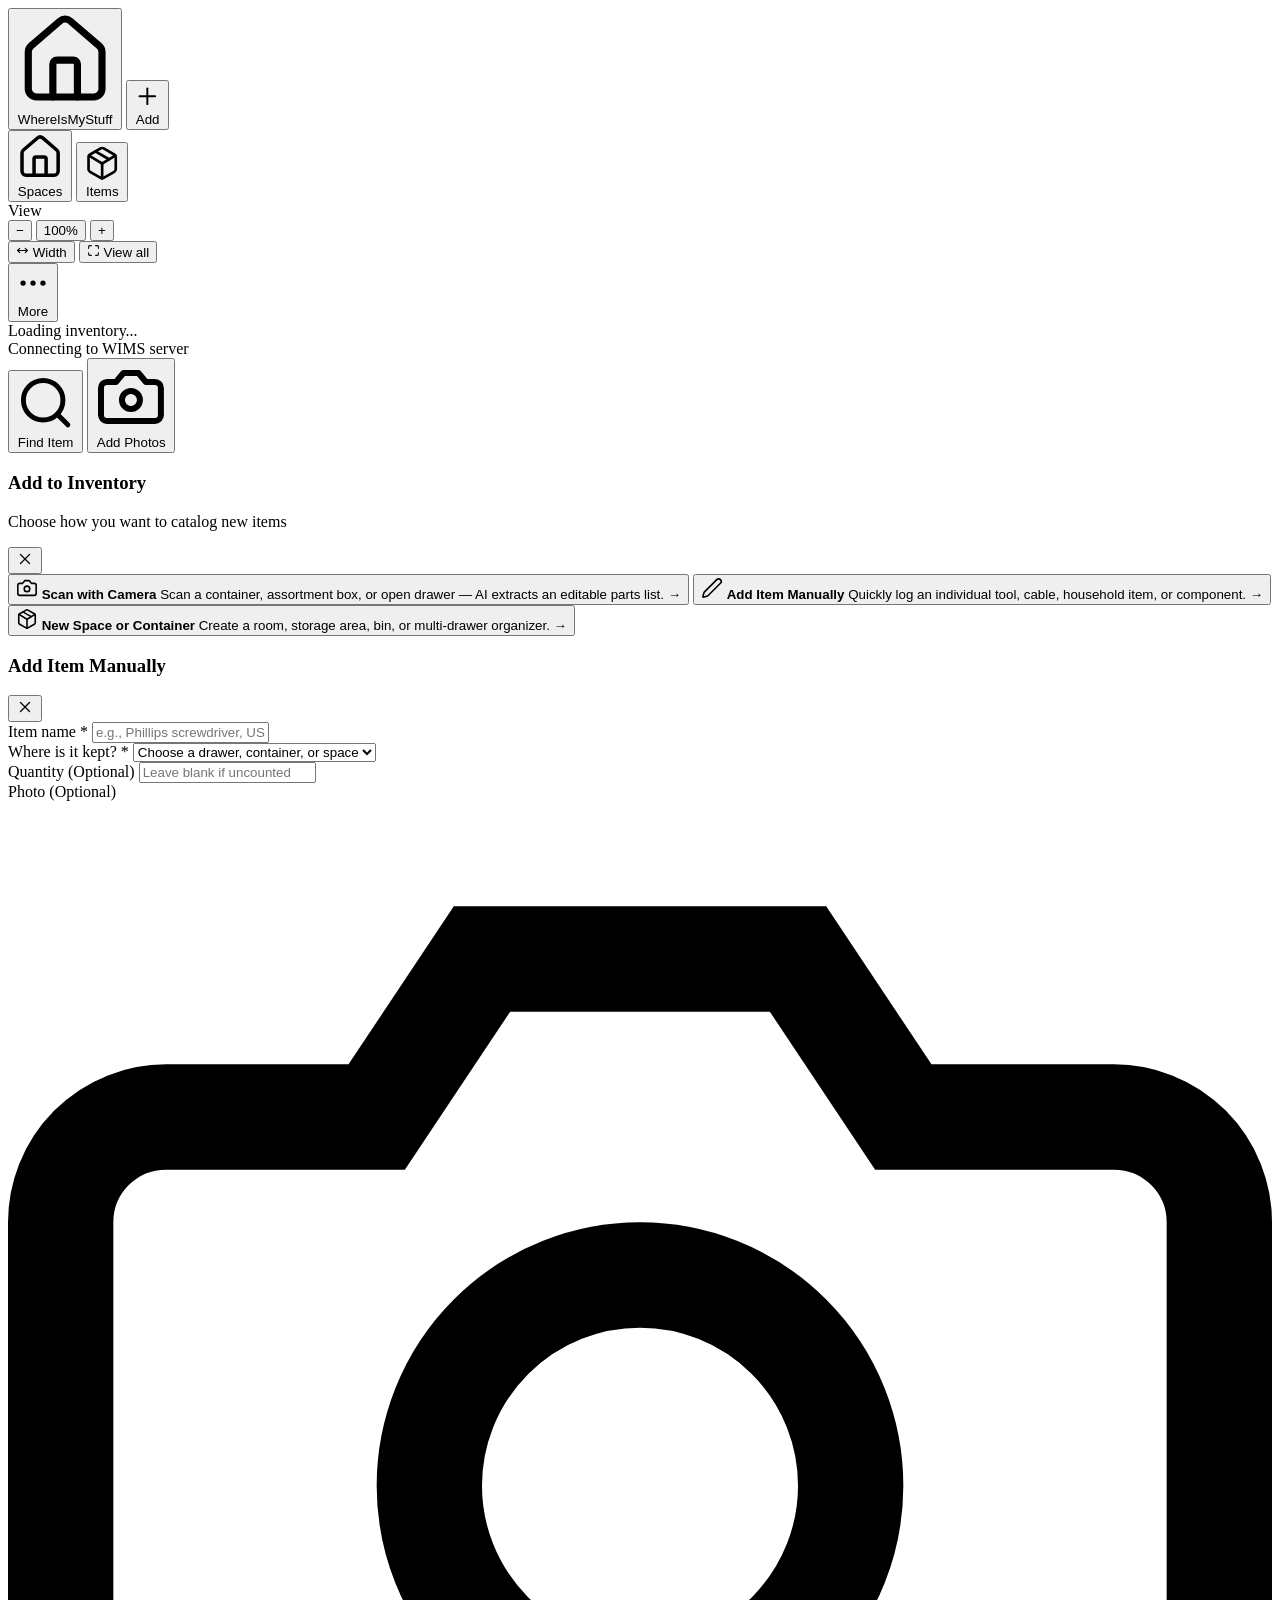
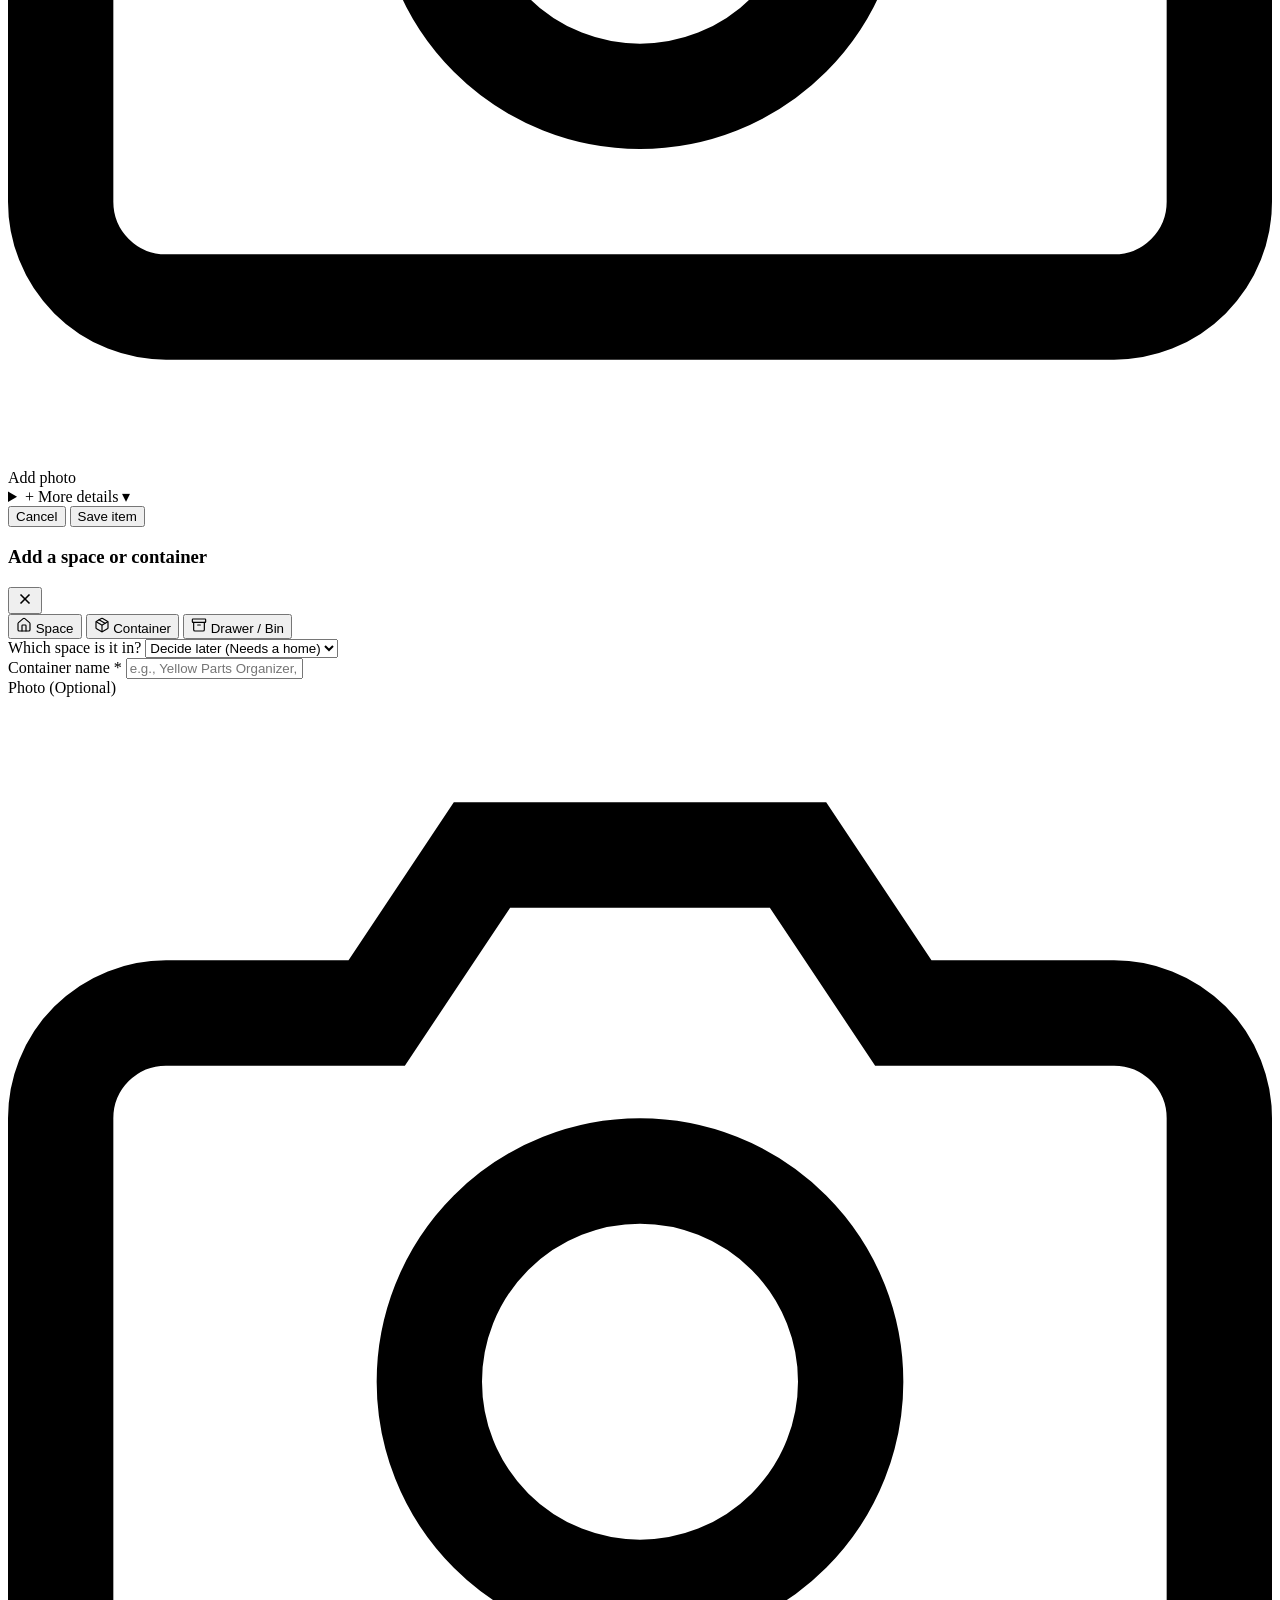
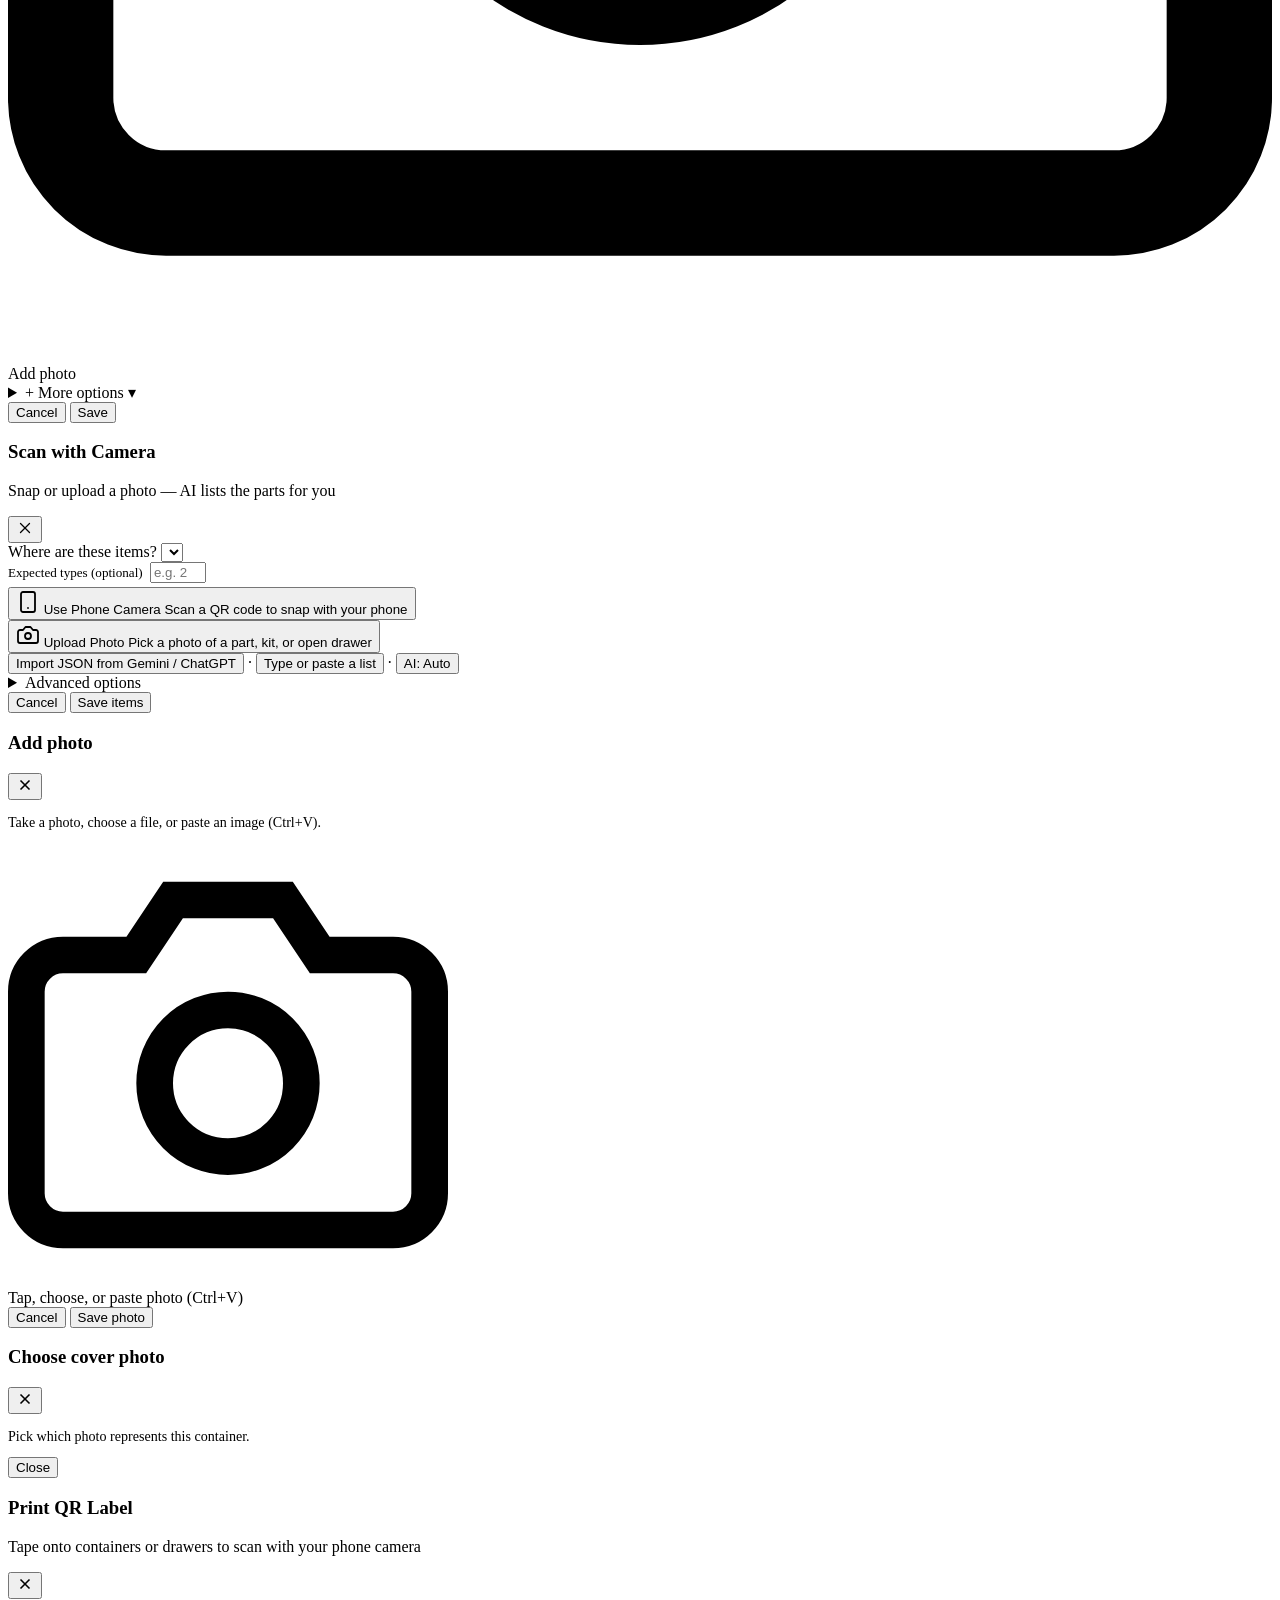
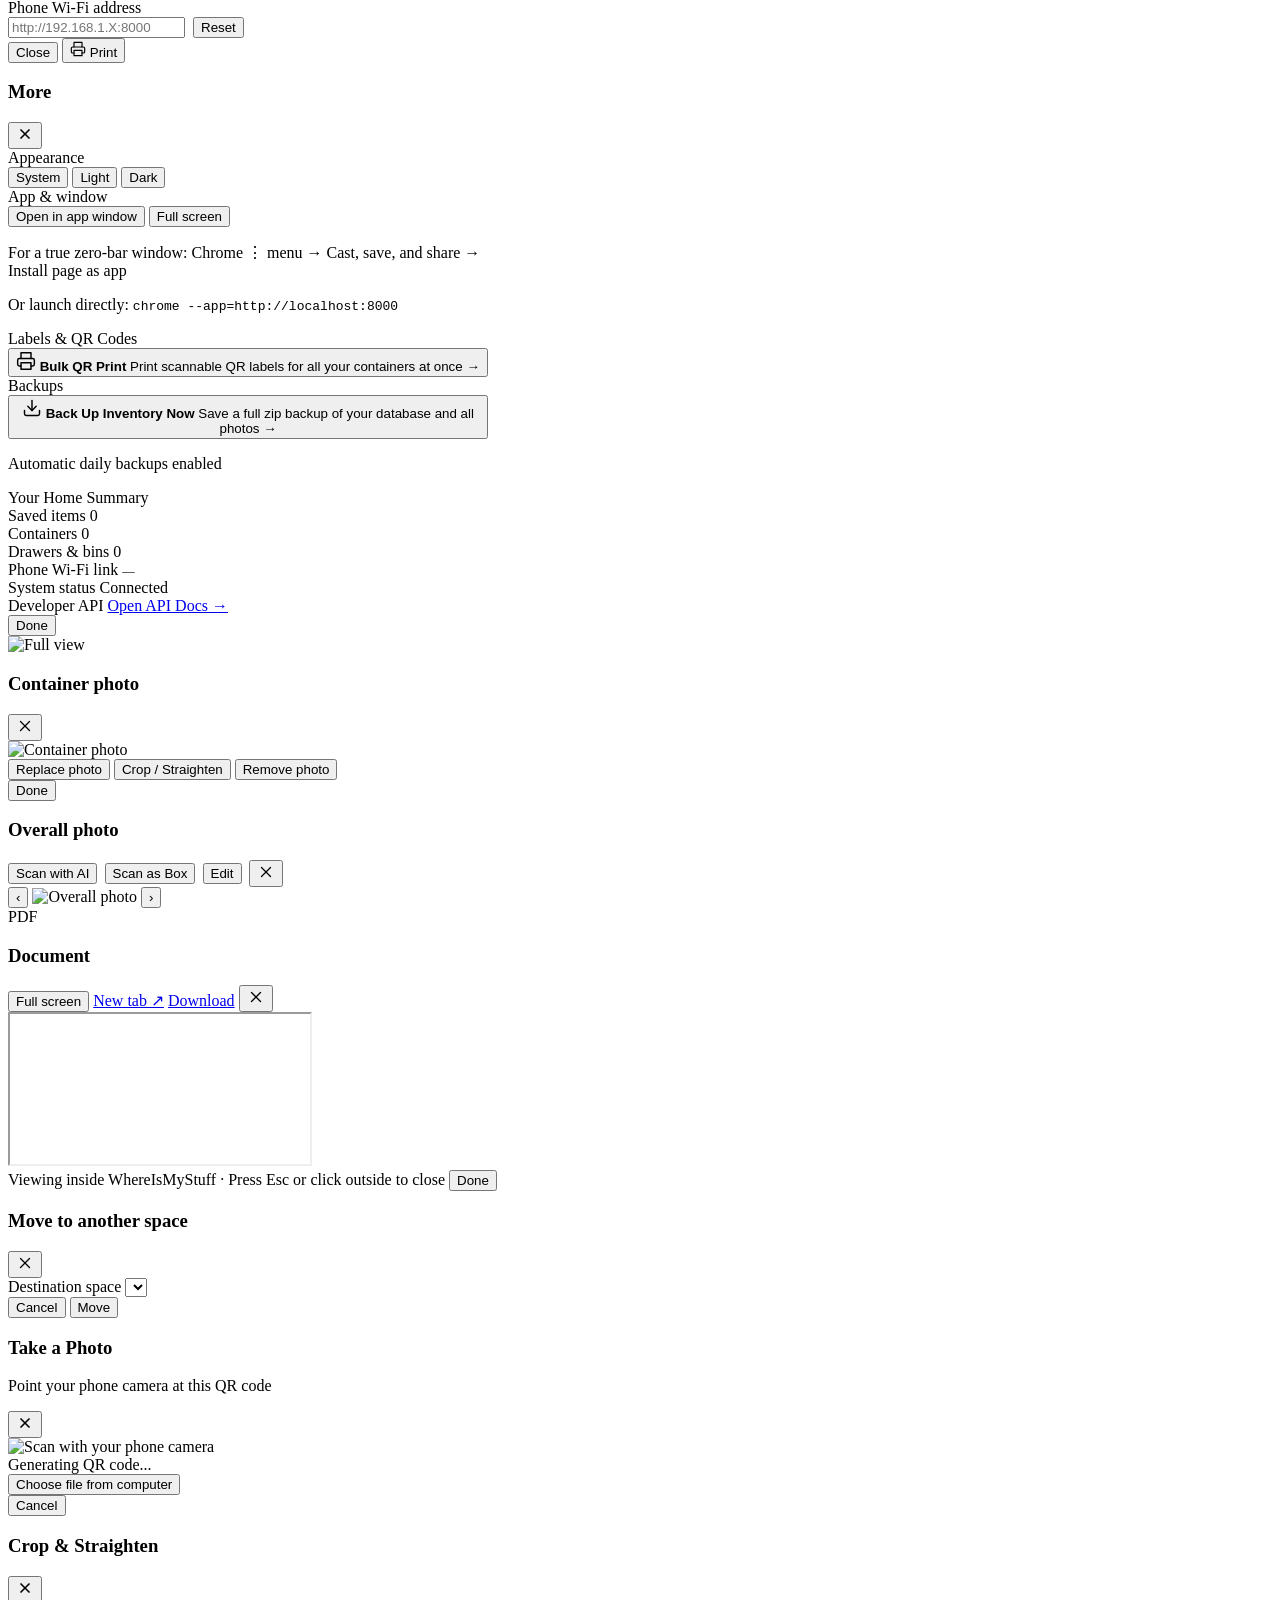
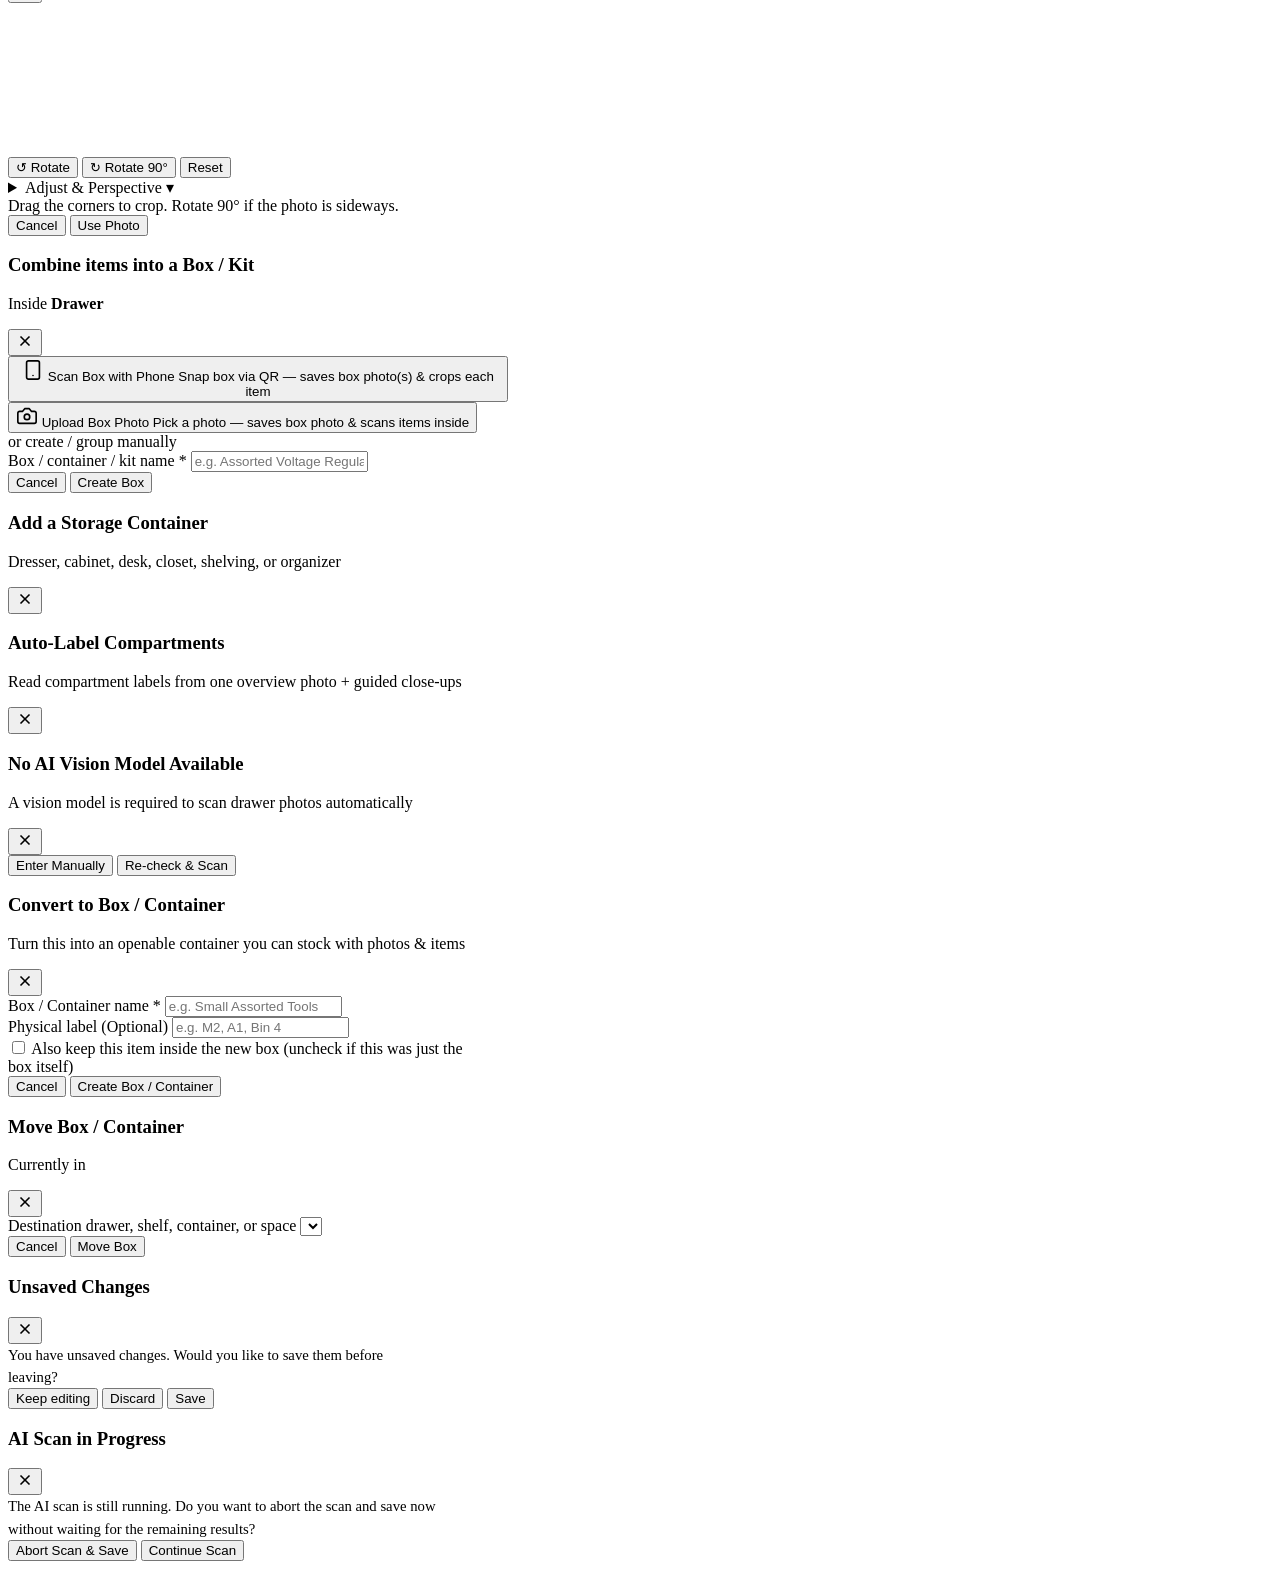
==== commit 2f1110ab: "feat(label-scan): add QR auto-label compartments from photo with 2-step align, zoom/magnifier, tiled" ====
--- a/app/static/index.html
+++ b/app/static/index.html
@@ -1218,6 +1218,23 @@
     </div>
   </div>
 
+  <!-- Modal 11C-2: Auto-Label Compartments from Photo -->
+  <div id="label-scan-modal" class="modal-scrim no-print" onclick="closeOnScrim(event, 'label-scan-modal')">
+    <div class="modal-card lscan-modal-card" style="max-width: 820px;">
+      <div class="modal-top">
+        <div style="min-width: 0;">
+          <h3 id="label-scan-title" class="modal-title">Auto-Label Compartments</h3>
+          <p id="label-scan-subtitle" class="modal-subtitle">Read compartment labels from one overview photo + guided close-ups</p>
+        </div>
+        <button class="modal-close-btn" onclick="closeLabelScanModal()" aria-label="Close">
+          <svg width="18" height="18" viewBox="0 0 24 24" fill="none" stroke="currentColor" stroke-width="2.2"><line x1="18" y1="6" x2="6" y2="18"></line><line x1="6" y1="6" x2="18" y2="18"></line></svg>
+        </button>
+      </div>
+      <div id="label-scan-body" class="modal-body-scroll"></div>
+      <div id="label-scan-footer" class="modal-bottom"></div>
+    </div>
+  </div>
+
   <!-- Modal 11D: No AI Vision Model Available Pop-Up -->
   <div id="no-vision-model-modal" class="modal-scrim no-print" style="z-index: 1210;" onclick="closeOnScrim(event, 'no-vision-model-modal')">
     <div class="modal-card" style="max-width: 480px;">
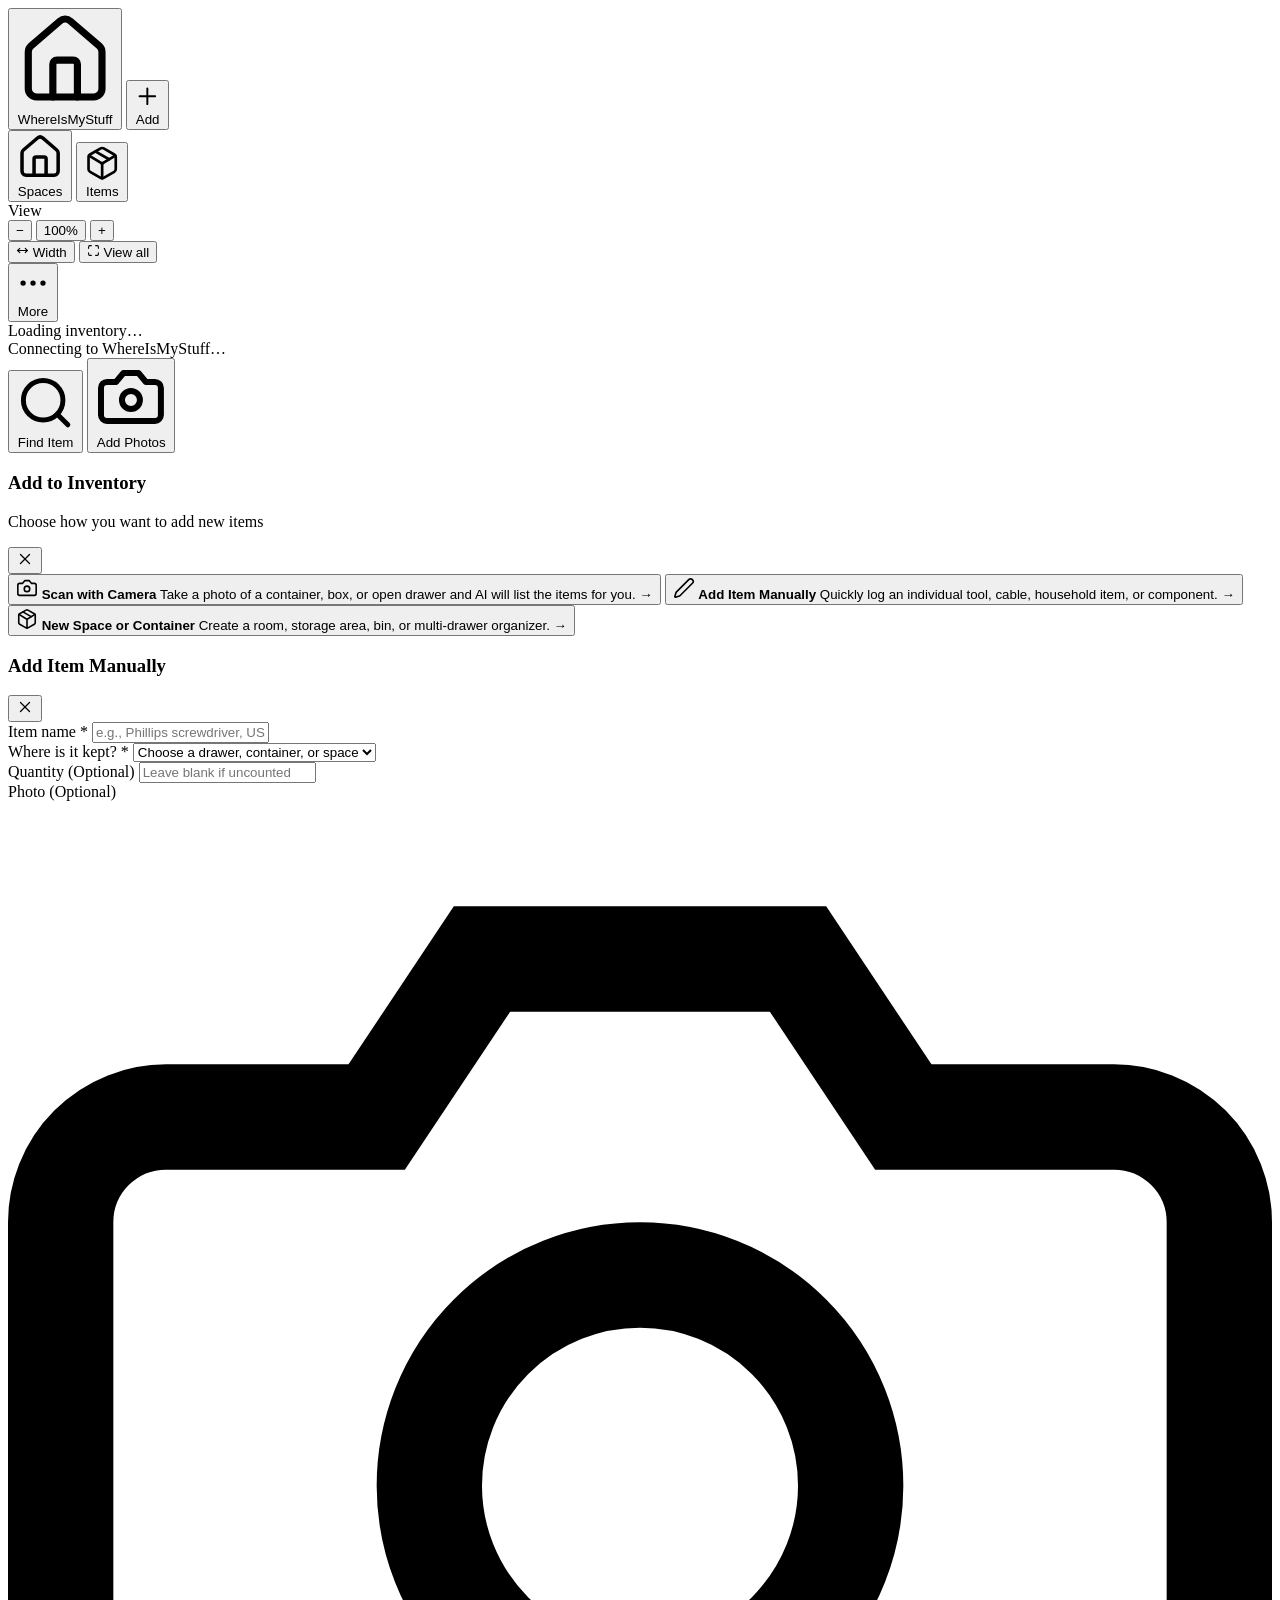
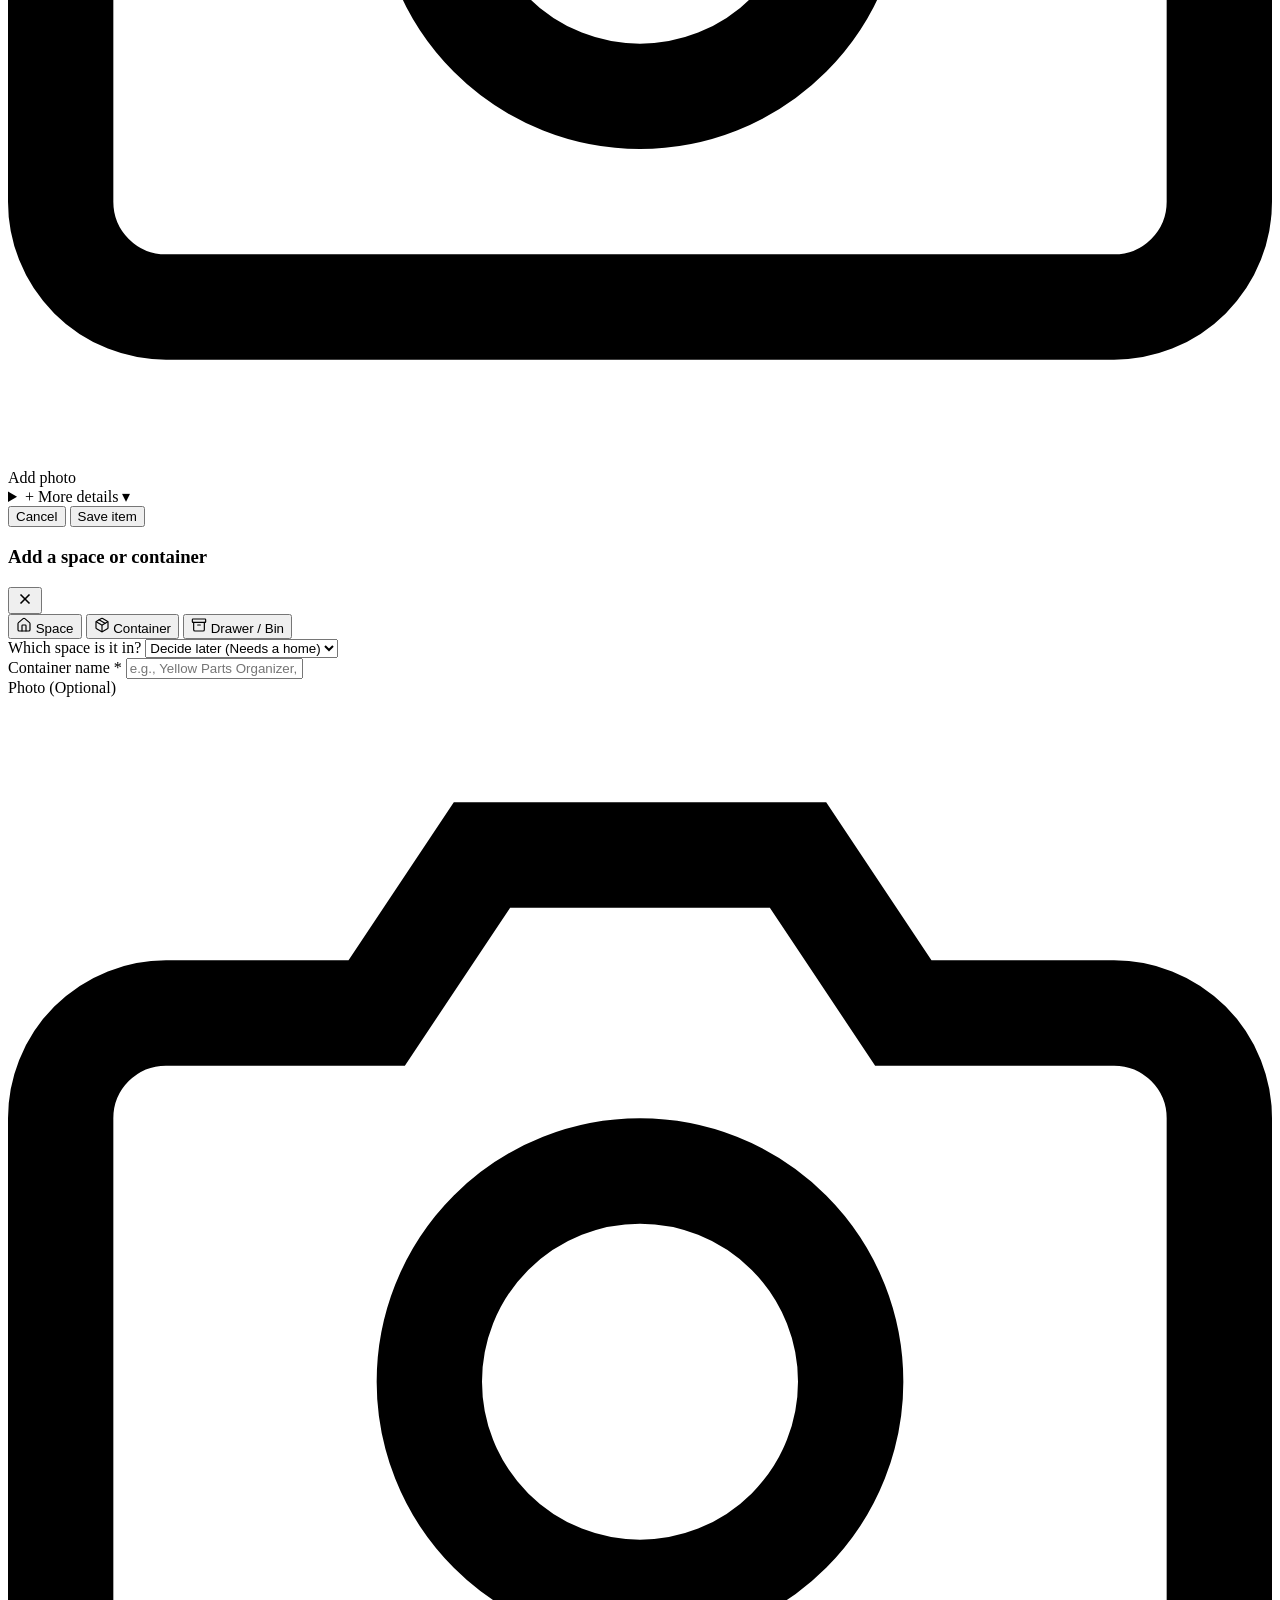
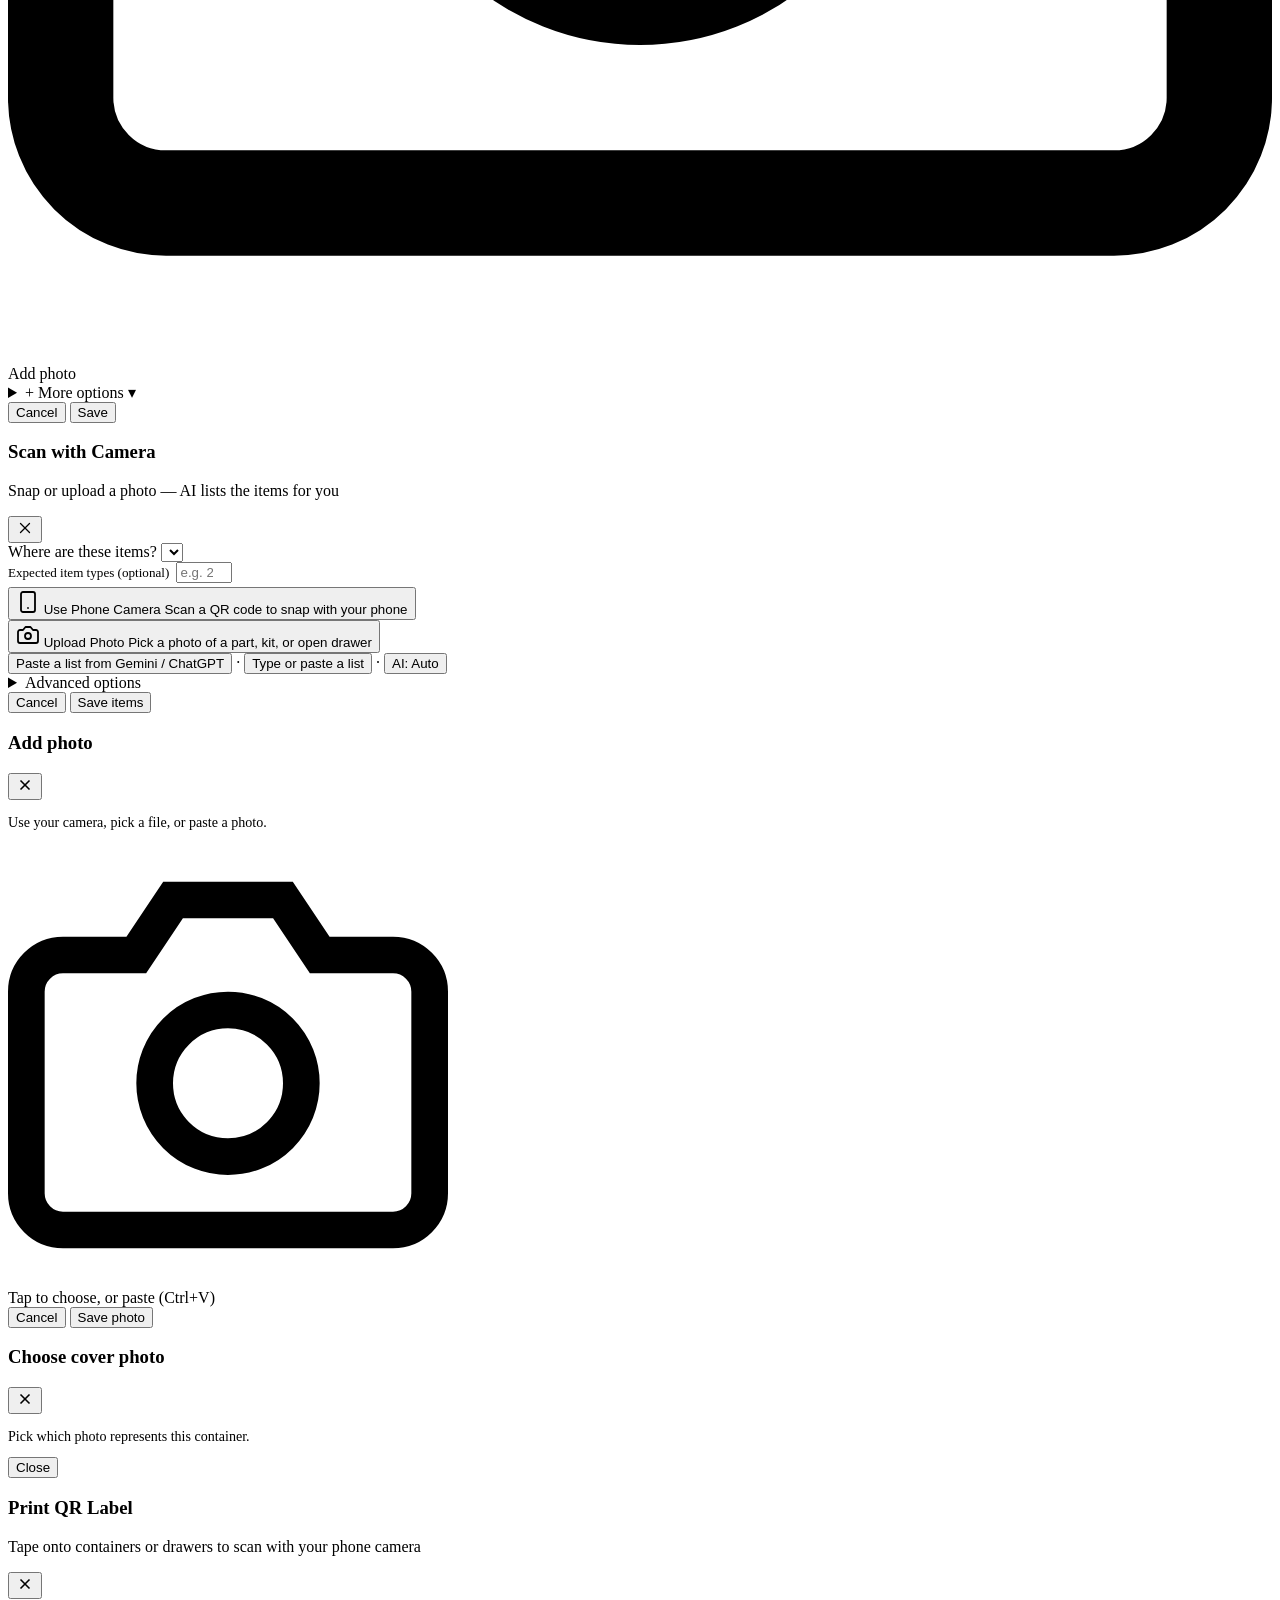
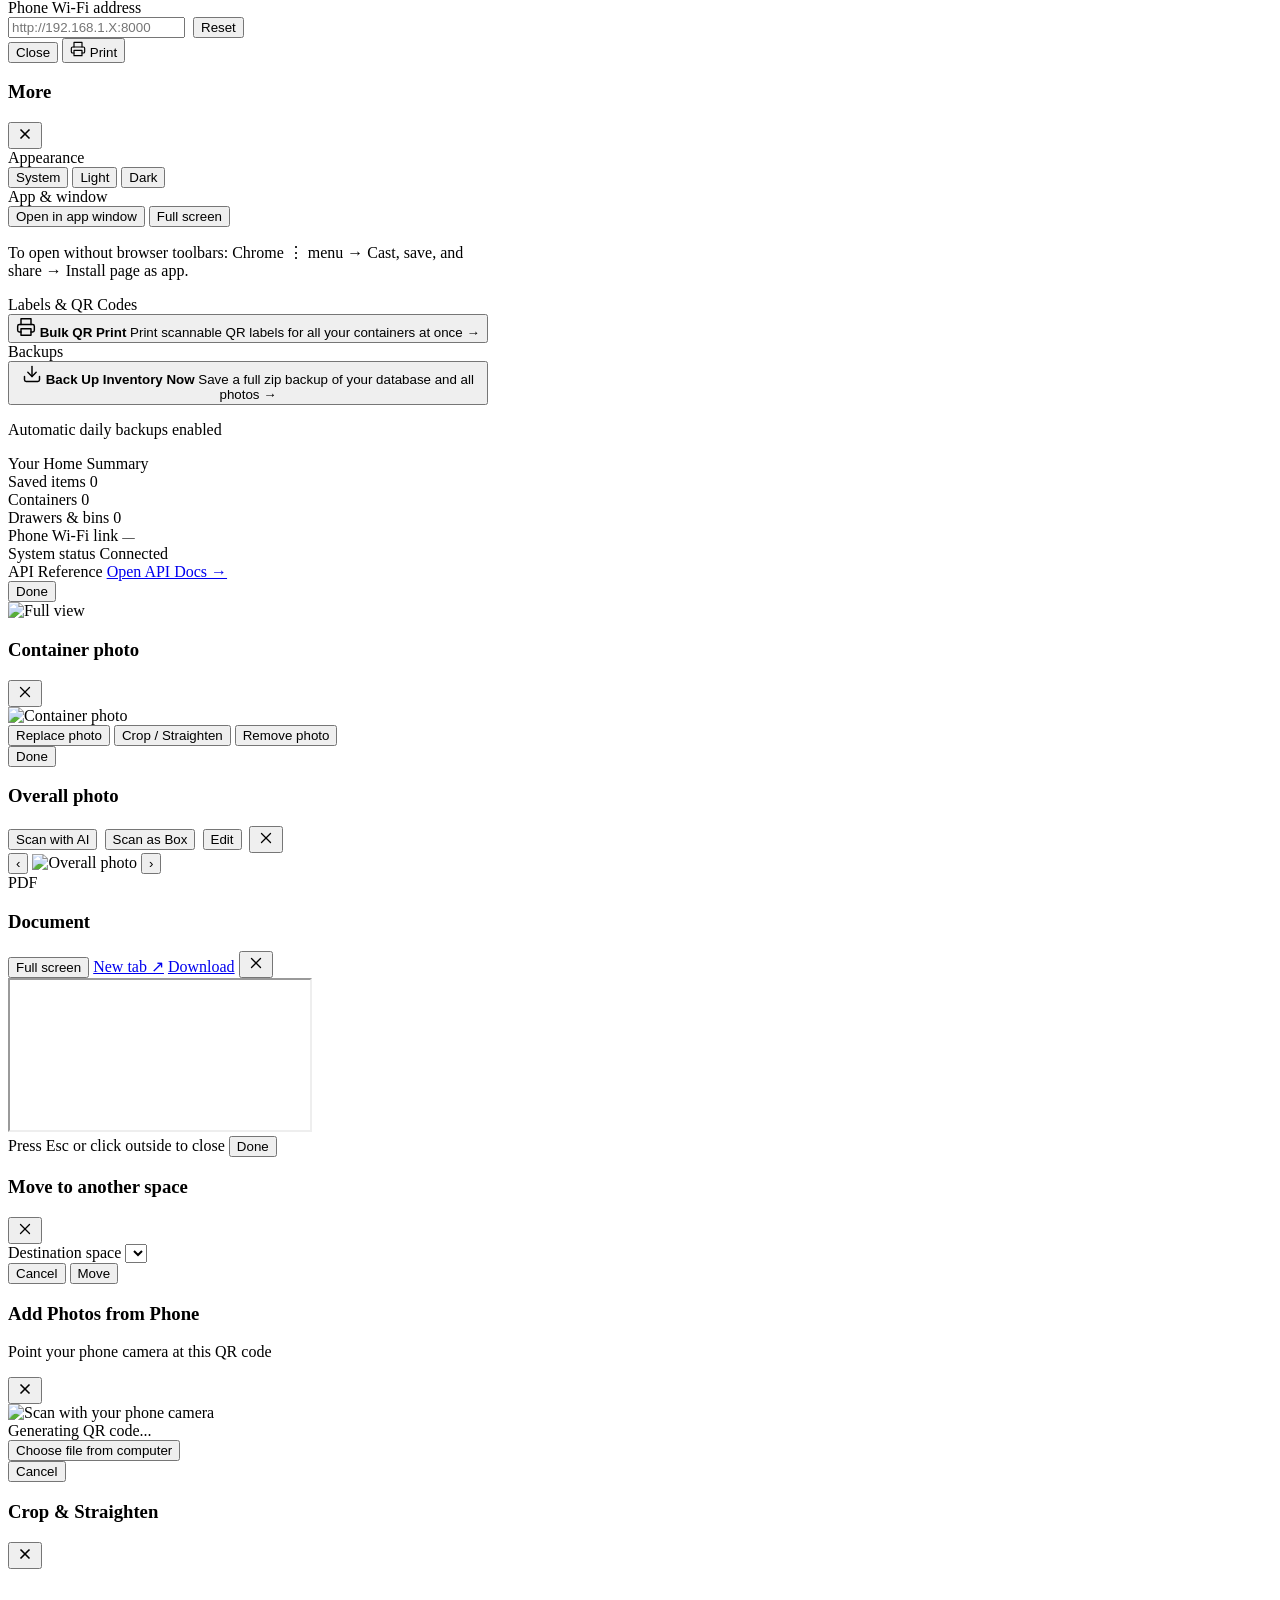
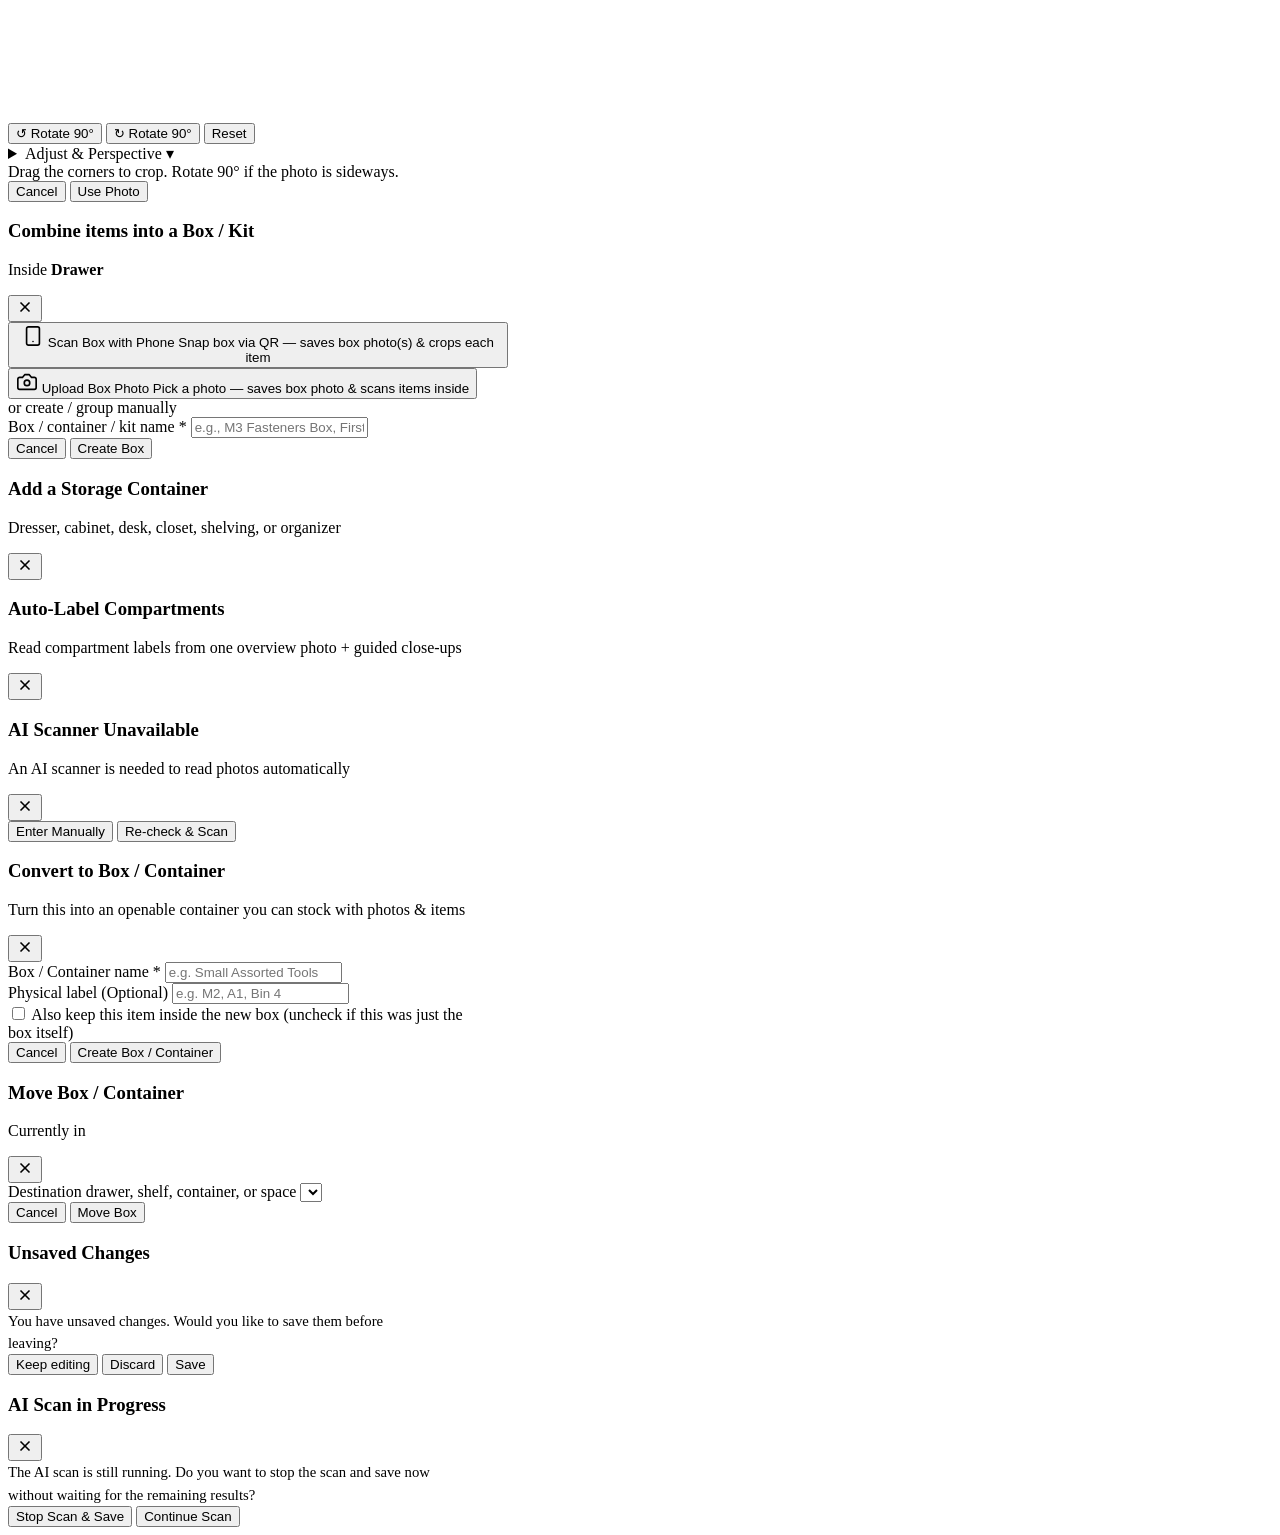
==== commit f7ed43d0: "Clean up UI copy, contrast, target sizes, and keyboard accessibility" ====
--- a/app/static/index.html
+++ b/app/static/index.html
@@ -101,8 +101,8 @@
       <main id="app-workspace" class="app-workspace is-home-canvas">
         <div class="app-boot-loading" id="app-boot-loading" role="status" aria-live="polite">
           <div class="app-boot-spinner" aria-hidden="true"></div>
-          <div class="app-boot-title">Loading inventory...</div>
-          <div class="app-boot-sub" id="app-boot-sub">Connecting to WIMS server</div>
+          <div class="app-boot-title">Loading inventory…</div>
+          <div class="app-boot-sub" id="app-boot-sub">Connecting to WhereIsMyStuff…</div>
         </div>
       </main>
     </div>
@@ -147,7 +147,7 @@
       <div class="modal-top">
         <div>
           <h3 class="modal-title">Add to Inventory</h3>
-          <p class="modal-subtitle">Choose how you want to catalog new items</p>
+          <p class="modal-subtitle">Choose how you want to add new items</p>
         </div>
         <button class="modal-close-btn" onclick="closeModal('add-action-sheet')" aria-label="Close">
           <svg width="18" height="18" viewBox="0 0 24 24" fill="none" stroke="currentColor" stroke-width="1.75" stroke-linecap="round" stroke-linejoin="round"><line x1="18" y1="6" x2="6" y2="18"></line><line x1="6" y1="6" x2="18" y2="18"></line></svg>
@@ -160,7 +160,7 @@
           </span>
           <span class="action-choice-body">
             <strong>Scan with Camera</strong>
-            <span>Scan a container, assortment box, or open drawer — AI extracts an editable parts list.</span>
+            <span>Take a photo of a container, box, or open drawer and AI will list the items for you.</span>
           </span>
           <span class="action-choice-arrow" aria-hidden="true">→</span>
         </button>
@@ -204,7 +204,7 @@
         <div class="modal-body-scroll">
           <div class="form-field">
             <label for="item-name">Item name *</label>
-            <input type="text" id="item-name" placeholder="e.g., Phillips screwdriver, USB-C cable, ESP32 board, or M3 screws" required>
+            <input type="text" id="item-name" placeholder="e.g., Phillips screwdriver, USB-C cable, AA batteries, or M3 screws" required>
           </div>
 
           <div id="item-location-pill-bar" class="rapid-location-pill-bar" style="display: none;">
@@ -459,7 +459,7 @@
       <div class="modal-top">
         <div>
           <h3 id="rapid-modal-title" class="modal-title">Scan with Camera</h3>
-          <p id="rapid-modal-subtitle" class="modal-subtitle">Snap or upload a photo — AI lists the parts for you</p>
+          <p id="rapid-modal-subtitle" class="modal-subtitle">Snap or upload a photo — AI lists the items for you</p>
         </div>
         <button class="modal-close-btn" onclick="closeModal('drawer-rapid-entry-modal')" aria-label="Close">
           <svg width="18" height="18" viewBox="0 0 24 24" fill="none" stroke="currentColor" stroke-width="1.75" stroke-linecap="round" stroke-linejoin="round"><line x1="18" y1="6" x2="6" y2="18"></line><line x1="6" y1="6" x2="18" y2="18"></line></svg>
@@ -484,7 +484,7 @@
         <div id="rapid-stage-capture" class="rapid-stage-capture">
           <div style="display: flex; align-items: center; justify-content: space-between; gap: 0.5rem; flex-wrap: wrap; margin-bottom: 0.25rem;">
             <label for="rapid-expected-count" style="font-size: 0.82rem; color: var(--text-secondary); display: inline-flex; align-items: center; gap: 0.45rem; margin: 0;">
-              Expected types (optional)
+              Expected item types (optional)
               <input type="number" id="rapid-expected-count" class="rapid-dark-input" min="1" max="500" placeholder="e.g. 24" oninput="refreshLlmPromptPreview()">
             </label>
           </div>
@@ -511,7 +511,7 @@
           </button>
 
           <div class="rapid-capture-links">
-            <button type="button" class="btn-link-subtle" onclick="openRapidLlmMode()">Import JSON from Gemini / ChatGPT</button>
+            <button type="button" class="btn-link-subtle" onclick="openRapidLlmMode()">Paste a list from Gemini / ChatGPT</button>
             <span class="rapid-dot-sep" aria-hidden="true">·</span>
             <button type="button" class="btn-link-subtle" onclick="openRapidManualMode()">Type or paste a list</button>
             <span class="rapid-dot-sep" aria-hidden="true">·</span>
@@ -523,25 +523,25 @@
         <div id="rapid-stage-llm" class="rapid-stage-llm" style="display: none;">
           <div class="rapid-llm-step">
             <div class="rapid-llm-step-head">
-              <span><strong>Step 1.</strong> Copy this prompt and send it with your photo in Gemini / ChatGPT:</span>
+              <span><strong>Step 1.</strong> Copy this prompt and send it with your photo in Gemini or ChatGPT:</span>
               <button type="button" class="btn btn-secondary btn-xs" onclick="copyLlmInventoryPrompt()">Copy Prompt</button>
             </div>
             <textarea id="rapid-llm-prompt-preview" class="rapid-dark-textarea" rows="5" readonly></textarea>
           </div>
           <div class="rapid-llm-step">
             <div class="rapid-llm-step-head">
-              <span><strong>Step 2.</strong> Paste the JSON reply from Gemini / ChatGPT below:</span>
+              <span><strong>Step 2.</strong> Paste the reply from Gemini or ChatGPT below:</span>
             </div>
             <textarea
               id="rapid-llm-json-input"
               class="rapid-dark-textarea"
               rows="4"
-              placeholder='Paste JSON reply here (e.g. {"items": [...]})...'
+              placeholder="Paste the reply here..."
             ></textarea>
           </div>
           <div style="display: flex; align-items: center; justify-content: space-between; gap: 0.5rem; flex-wrap: wrap;">
             <button type="button" class="btn-link-subtle" onclick="closeRapidLlmMode()">← Back to Camera / Photo</button>
-            <button type="button" class="btn btn-primary btn-sm" onclick="importLlmJsonToRapidList()">Load JSON List →</button>
+            <button type="button" class="btn btn-primary btn-sm" onclick="importLlmJsonToRapidList()">Load List →</button>
           </div>
         </div>
 
@@ -552,7 +552,7 @@
               <span id="rapid-photo-filename" class="file-hint-label">No photo selected</span>
               <div style="display: flex; gap: 0.35rem; flex-wrap: wrap;">
                 <button type="button" class="btn btn-secondary btn-xs" onclick="triggerRapidPhotoAndScan()">+ Add photo</button>
-                <button type="button" class="btn btn-secondary btn-xs" onclick="startRapidPhoneCapture()">+ Phone</button>
+                <button type="button" class="btn btn-secondary btn-xs" onclick="startRapidPhoneCapture()">+ Phone camera</button>
               </div>
             </div>
             <div id="rapid-photo-preview-wrap" class="rapid-preview-box" style="display: none;">
@@ -571,7 +571,7 @@
             <input
               type="text"
               id="rapid-add-part-input"
-              placeholder="Add or paste item(s) or LLM JSON (e.g. 20x 2N2222)..."
+              placeholder="Add or paste items (e.g., 20x M3 screws, tape measure)..."
               onkeydown="handleRapidAddPartKeydown(event)"
               onpaste="handleRapidAddPartPaste(event)"
             >
@@ -623,18 +623,18 @@
           <div class="rapid-advanced-body">
             <div class="form-field">
               <label for="rapid-category-input">Category (optional)</label>
-              <input type="text" id="rapid-category-input" list="rapid-category-datalist" placeholder="e.g. Electronic Components, Resistors, Hand Tools">
+              <input type="text" id="rapid-category-input" list="rapid-category-datalist" placeholder="e.g., Hand Tools, Hardware, Cables, Crafts">
               <datalist id="rapid-category-datalist"></datalist>
             </div>
 
             <div class="form-field ai-scan-panel">
               <div style="display: flex; justify-content: space-between; align-items: center; gap: 0.5rem; flex-wrap: wrap; margin-bottom: 0.45rem;">
-                <label for="rapid-vision-provider" style="margin: 0;">AI Vision Model</label>
-                <span id="rapid-vision-status" class="ai-provider-pill">Checking models...</span>
+                <label for="rapid-vision-provider" style="margin: 0;">AI Scanner</label>
+                <span id="rapid-vision-status" class="ai-provider-pill">Checking AI scanner…</span>
               </div>
               <div style="display: flex; gap: 0.5rem; flex-wrap: wrap; align-items: center;">
                 <select id="rapid-vision-provider" style="flex: 1; min-width: 160px;" onchange="onVisionProviderChange()">
-                  <option value="local">Local Model (Ollama)</option>
+                  <option value="local">Local AI (Ollama)</option>
                   <option value="gemini">Paid: Google Gemini</option>
                   <option value="openai">Paid: OpenAI Vision</option>
                 </select>
@@ -678,11 +678,11 @@
         </button>
       </div>
       <div class="modal-body-scroll">
-        <p id="quick-photo-desc" style="font-size: 0.88rem; color: var(--text-secondary);">Take a photo, choose a file, or paste an image (Ctrl+V).</p>
+        <p id="quick-photo-desc" style="font-size: 0.88rem; color: var(--text-secondary);">Use your camera, pick a file, or paste a photo.</p>
         <label for="quick-photo-input" id="quick-photo-dropzone" class="upload-dropzone" tabindex="0">
           <img id="quick-photo-preview" alt="Selected photo preview" style="display: none; max-height: 180px; max-width: 100%; border-radius: 10px; object-fit: contain; margin-bottom: 8px;" />
           <svg id="quick-photo-icon" viewBox="0 0 24 24" fill="none" stroke="currentColor" stroke-width="2"><path d="M23 19a2 2 0 0 1-2 2H3a2 2 0 0 1-2-2V8a2 2 0 0 1 2-2h4l2-3h6l2 3h4a2 2 0 0 1 2 2z"></path><circle cx="12" cy="13" r="4"></circle></svg>
-          <span id="quick-photo-input-label">Tap, choose, or paste photo (Ctrl+V)</span>
+          <span id="quick-photo-input-label">Tap to choose, or paste (Ctrl+V)</span>
           <input type="file" id="quick-photo-input" accept="image/*" capture="environment" style="display: none;" onchange="handleQuickPhotoSelected(event)">
         </label>
         <div id="quick-photo-existing-wrap" style="display: none; margin-top: 0.9rem;">
@@ -786,8 +786,7 @@
               Full screen
             </button>
           </div>
-          <p class="more-help-line">For a true zero-bar window: Chrome ⋮ menu → Cast, save, and share → Install page as app</p>
-          <p class="more-help-line">Or launch directly: <code>chrome --app=http://localhost:8000</code></p>
+          <p class="more-help-line">To open without browser toolbars: Chrome ⋮ menu → Cast, save, and share → Install page as app.</p>
         </div>
 
         <!-- Bulk QR Print -->
@@ -849,7 +848,7 @@
               <span class="meta-value status-online">Connected</span>
             </div>
             <div class="settings-meta-item">
-              <span class="meta-label">Developer API</span>
+              <span class="meta-label">API Reference</span>
               <a href="/docs" target="_blank" rel="noopener" class="settings-link">Open API Docs →</a>
             </div>
           </div>
@@ -982,7 +981,7 @@
         </div>
       </div>
       <div class="modal-bottom attachment-viewer-bottom">
-        <span class="attachment-viewer-hint">Viewing inside WhereIsMyStuff · Press Esc or click outside to close</span>
+        <span class="attachment-viewer-hint">Press Esc or click outside to close</span>
         <button type="button" class="btn btn-primary btn-sm" onclick="closeAttachmentViewerModal()">Done</button>
       </div>
     </div>
@@ -1016,7 +1015,7 @@
     <div class="modal-card phone-photo-card" style="max-width: 400px;">
       <div class="modal-top">
         <div>
-          <h3 id="phone-photo-title" class="modal-title">Take a Photo</h3>
+          <h3 id="phone-photo-title" class="modal-title">Add Photos from Phone</h3>
           <p class="modal-subtitle">Point your phone camera at this QR code</p>
         </div>
         <button class="modal-close-btn" onclick="closePhonePhotoModal()" aria-label="Close">
@@ -1036,8 +1035,8 @@
           <div id="phone-photo-mode-wrap" class="phone-mode-wrap" style="display: none;">
             <div class="phone-mode-label">Add to <strong id="phone-photo-loc-name">this location</strong> as:</div>
             <div class="segmented-picker">
+              <button type="button" id="phone-mode-separate" class="seg-choice" onclick="setPhoneCaptureSaveMode('separate')">Individual items</button>
               <button type="button" id="phone-mode-box" class="seg-choice active" onclick="setPhoneCaptureSaveMode('box')">1 Box / Kit</button>
-              <button type="button" id="phone-mode-separate" class="seg-choice" onclick="setPhoneCaptureSaveMode('separate')">Individual items</button>
             </div>
             <p id="phone-photo-mode-hint" class="phone-mode-hint"></p>
           </div>
@@ -1076,7 +1075,7 @@
         </div>
 
         <div class="photo-editor-toolbar">
-          <button type="button" class="btn btn-secondary btn-sm" onclick="rotatePhotoEditor(-90)">↺ Rotate</button>
+          <button type="button" class="btn btn-secondary btn-sm" onclick="rotatePhotoEditor(-90)">↺ Rotate 90°</button>
           <button type="button" class="btn btn-secondary btn-sm" onclick="rotatePhotoEditor(90)">↻ Rotate 90°</button>
           <button type="button" class="btn btn-secondary btn-sm" onclick="resetPhotoEditorCrop()">Reset</button>
         </div>
@@ -1093,7 +1092,7 @@
               <div class="photo-editor-quad-row">
                 <button type="button" class="btn btn-primary btn-sm" id="photo-editor-pick-corners-btn" onclick="startPhotoEditorCornerPick()">Click 4 Corners</button>
                 <button type="button" class="btn btn-secondary btn-sm" onclick="flattenPhotoEditorQuad()">Flatten &amp; Preview</button>
-                <span id="photo-editor-quad-status" class="photo-editor-quad-status">Drag the 4 corners to match the cabinet edges, or click "Click 4 Corners".</span>
+                <span id="photo-editor-quad-status" class="photo-editor-quad-status">Drag the 4 corners to match the edges, or click "Click 4 Corners".</span>
               </div>
             </div>
 
@@ -1171,7 +1170,7 @@
           <input
             type="text"
             id="group-box-name-input"
-            placeholder="e.g. Assorted Voltage Regulators, M3 Fasteners Box"
+            placeholder="e.g., M3 Fasteners Box, First Aid Kit"
             onkeydown="handleGroupBoxNameKeydown(event)"
           >
         </div>
@@ -1188,7 +1187,7 @@
             <label style="margin: 0;">Select items to combine</label>
             <div style="display: flex; gap: 0.35rem;">
               <button type="button" class="btn btn-secondary btn-xs" onclick="toggleAllGroupBoxItems(true)">Select all</button>
-              <button type="button" class="btn btn-secondary btn-xs" onclick="toggleAllGroupBoxItems(false)">Clear</button>
+              <button type="button" class="btn btn-secondary btn-xs" onclick="toggleAllGroupBoxItems(false)">Deselect all</button>
             </div>
           </div>
           <div id="group-box-items-list" class="group-box-items-list"></div>
@@ -1240,8 +1239,8 @@
     <div class="modal-card" style="max-width: 480px;">
       <div class="modal-top">
         <div>
-          <h3 class="modal-title">No AI Vision Model Available</h3>
-          <p class="modal-subtitle">A vision model is required to scan drawer photos automatically</p>
+          <h3 class="modal-title">AI Scanner Unavailable</h3>
+          <p class="modal-subtitle">An AI scanner is needed to read photos automatically</p>
         </div>
         <button class="modal-close-btn" onclick="closeNoModelModal()" aria-label="Close">
           <svg width="18" height="18" viewBox="0 0 24 24" fill="none" stroke="currentColor" stroke-width="2.2"><line x1="18" y1="6" x2="6" y2="18"></line><line x1="6" y1="6" x2="18" y2="18"></line></svg>
@@ -1353,11 +1352,11 @@
       </div>
       <div class="modal-body-scroll">
         <p id="scan-abort-confirm-msg" style="margin: 0; font-size: 0.92rem; color: var(--text-secondary); line-height: 1.5;">
-          The AI scan is still running. Do you want to abort the scan and save now without waiting for the remaining results?
+          The AI scan is still running. Do you want to stop the scan and save now without waiting for the remaining results?
         </p>
       </div>
       <div class="modal-bottom">
-        <button type="button" class="btn btn-danger" onclick="resolveScanAbortPrompt('abort')">Abort Scan &amp; Save</button>
+        <button type="button" class="btn btn-danger" onclick="resolveScanAbortPrompt('abort')">Stop Scan &amp; Save</button>
         <button type="button" class="btn btn-primary" onclick="resolveScanAbortPrompt('continue')">Continue Scan</button>
       </div>
     </div>
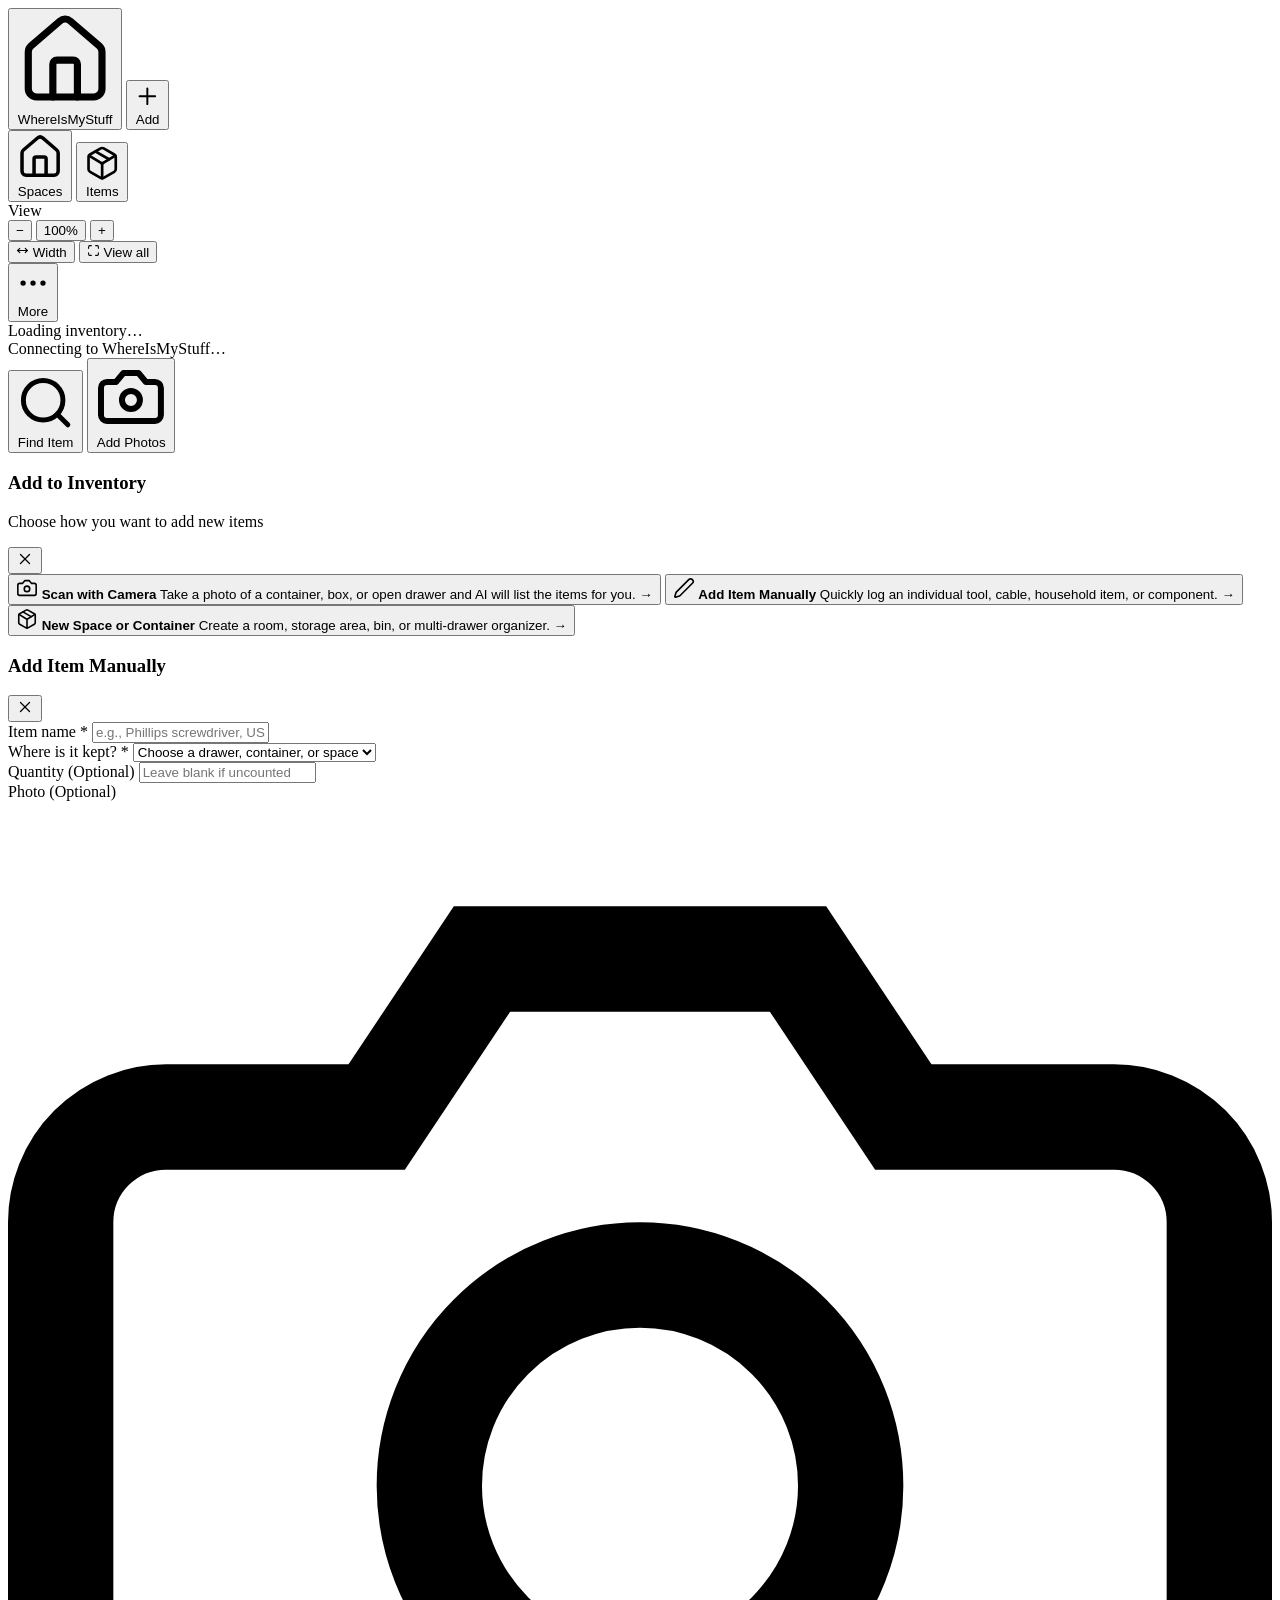
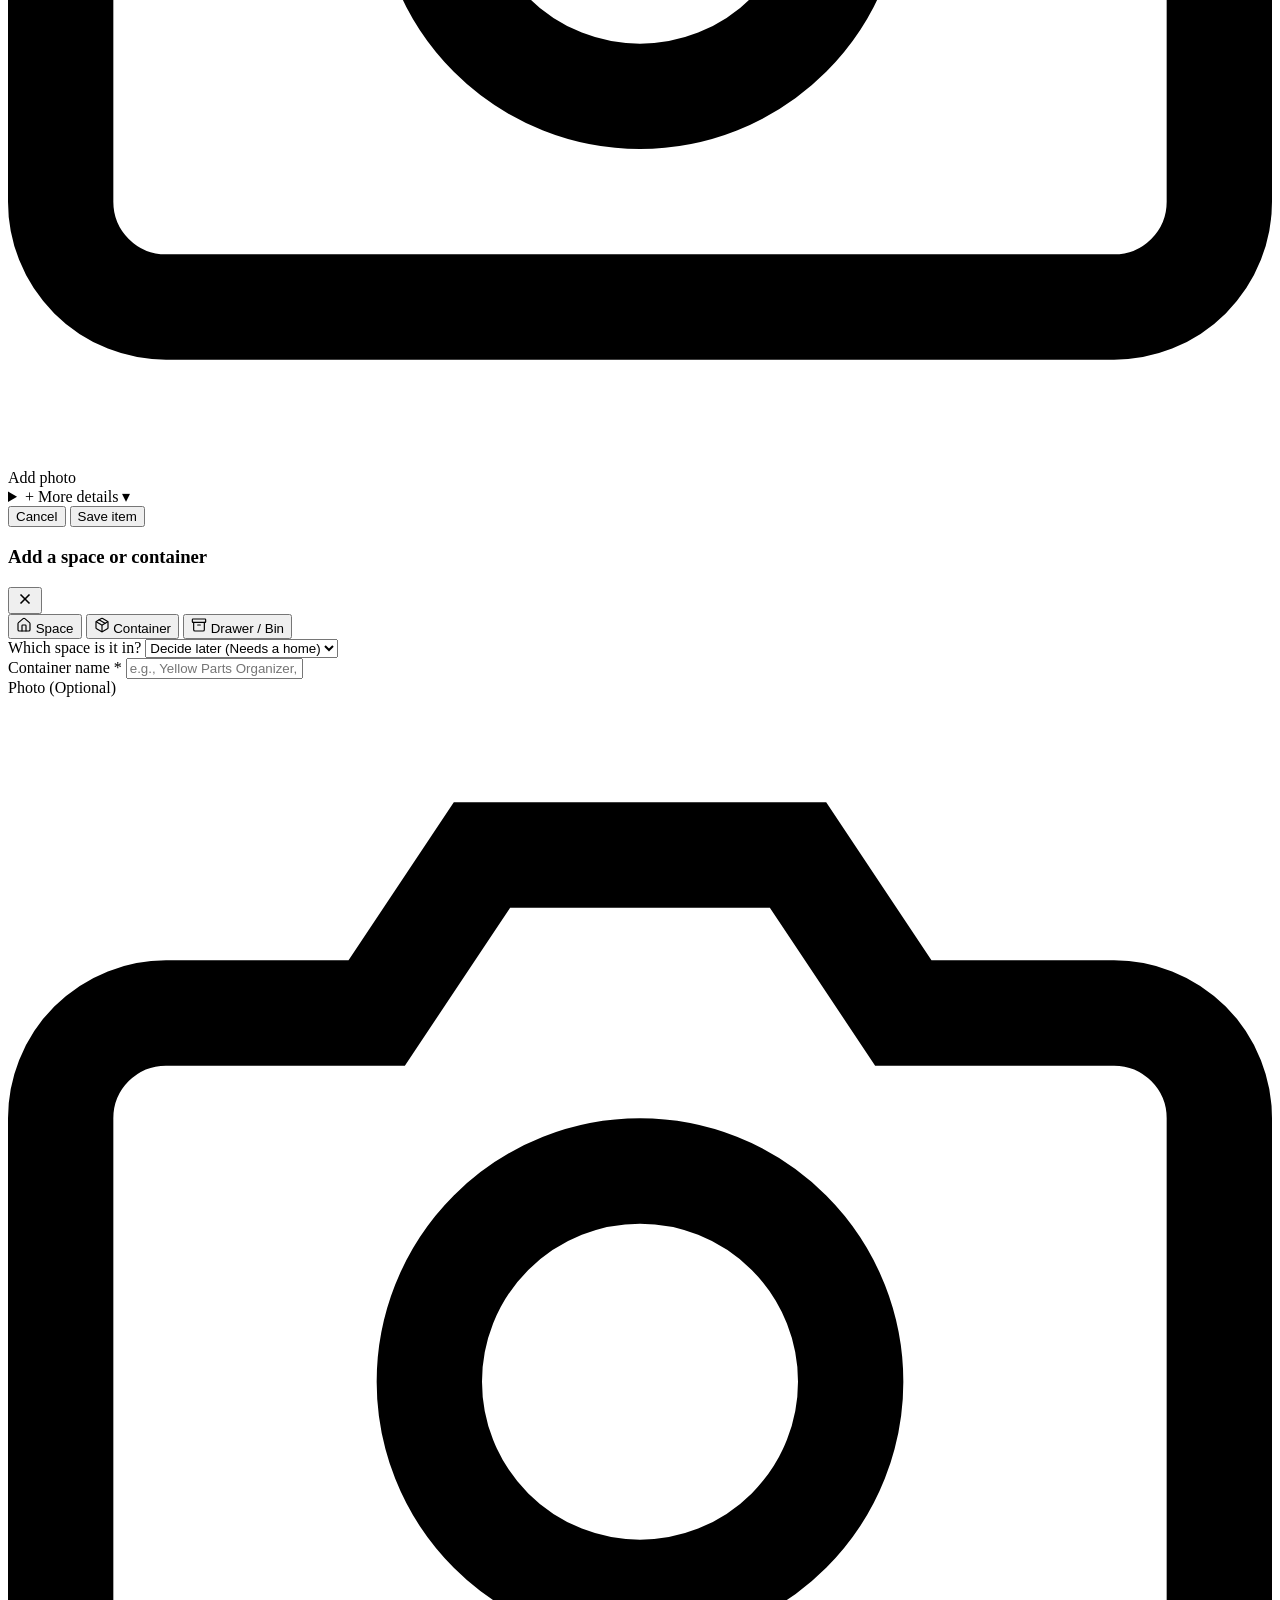
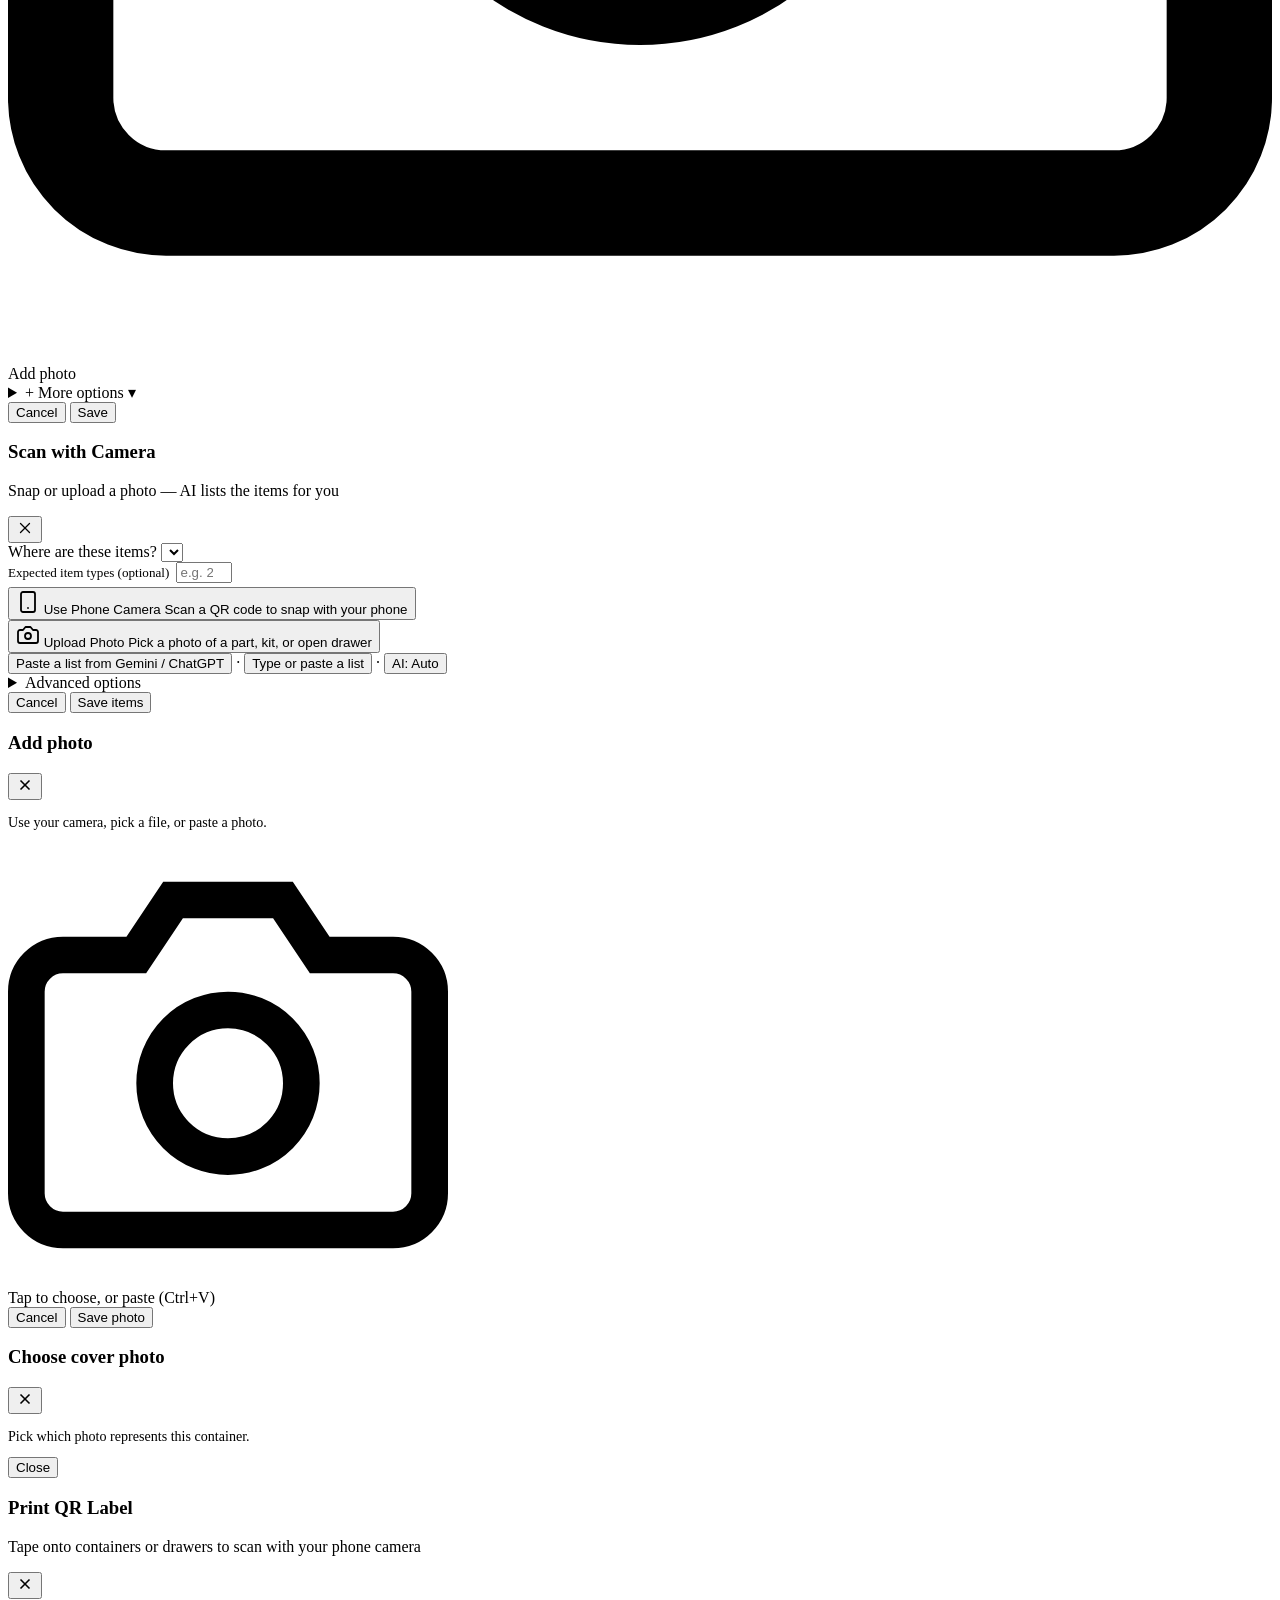
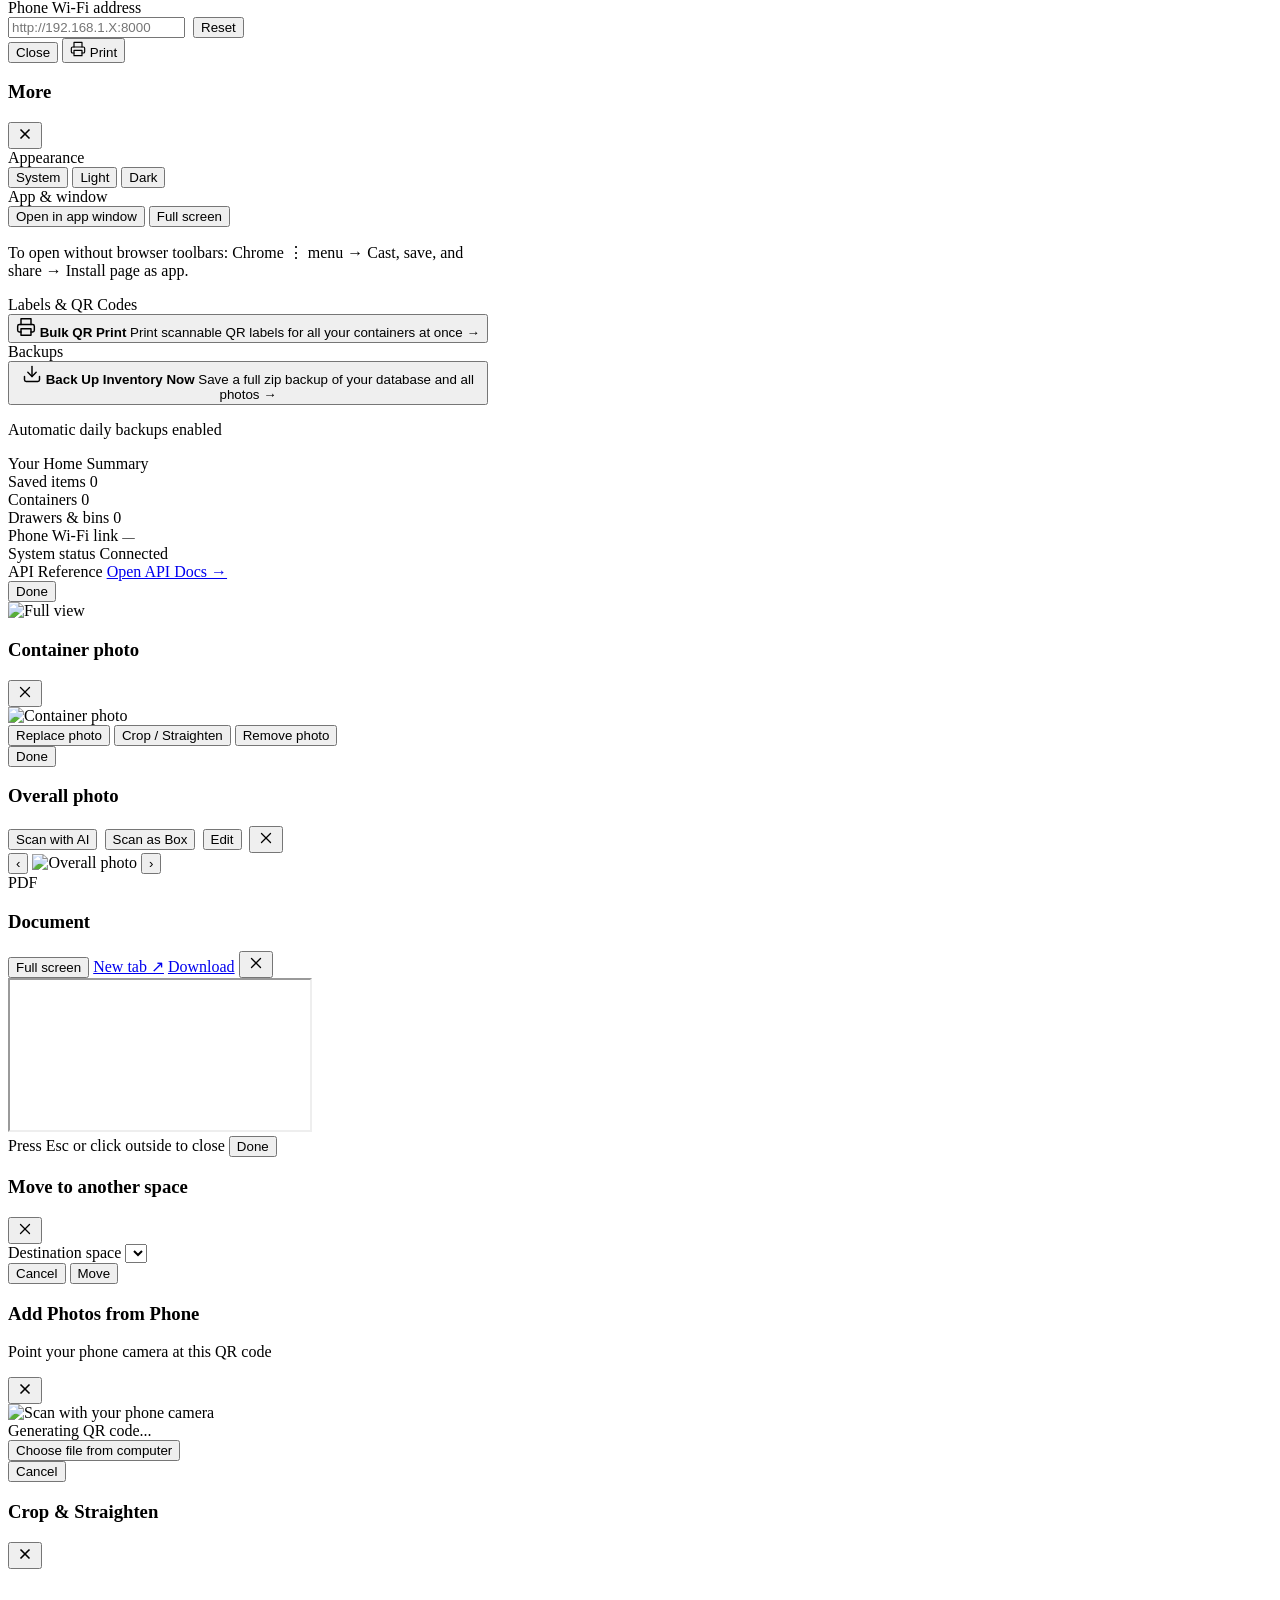
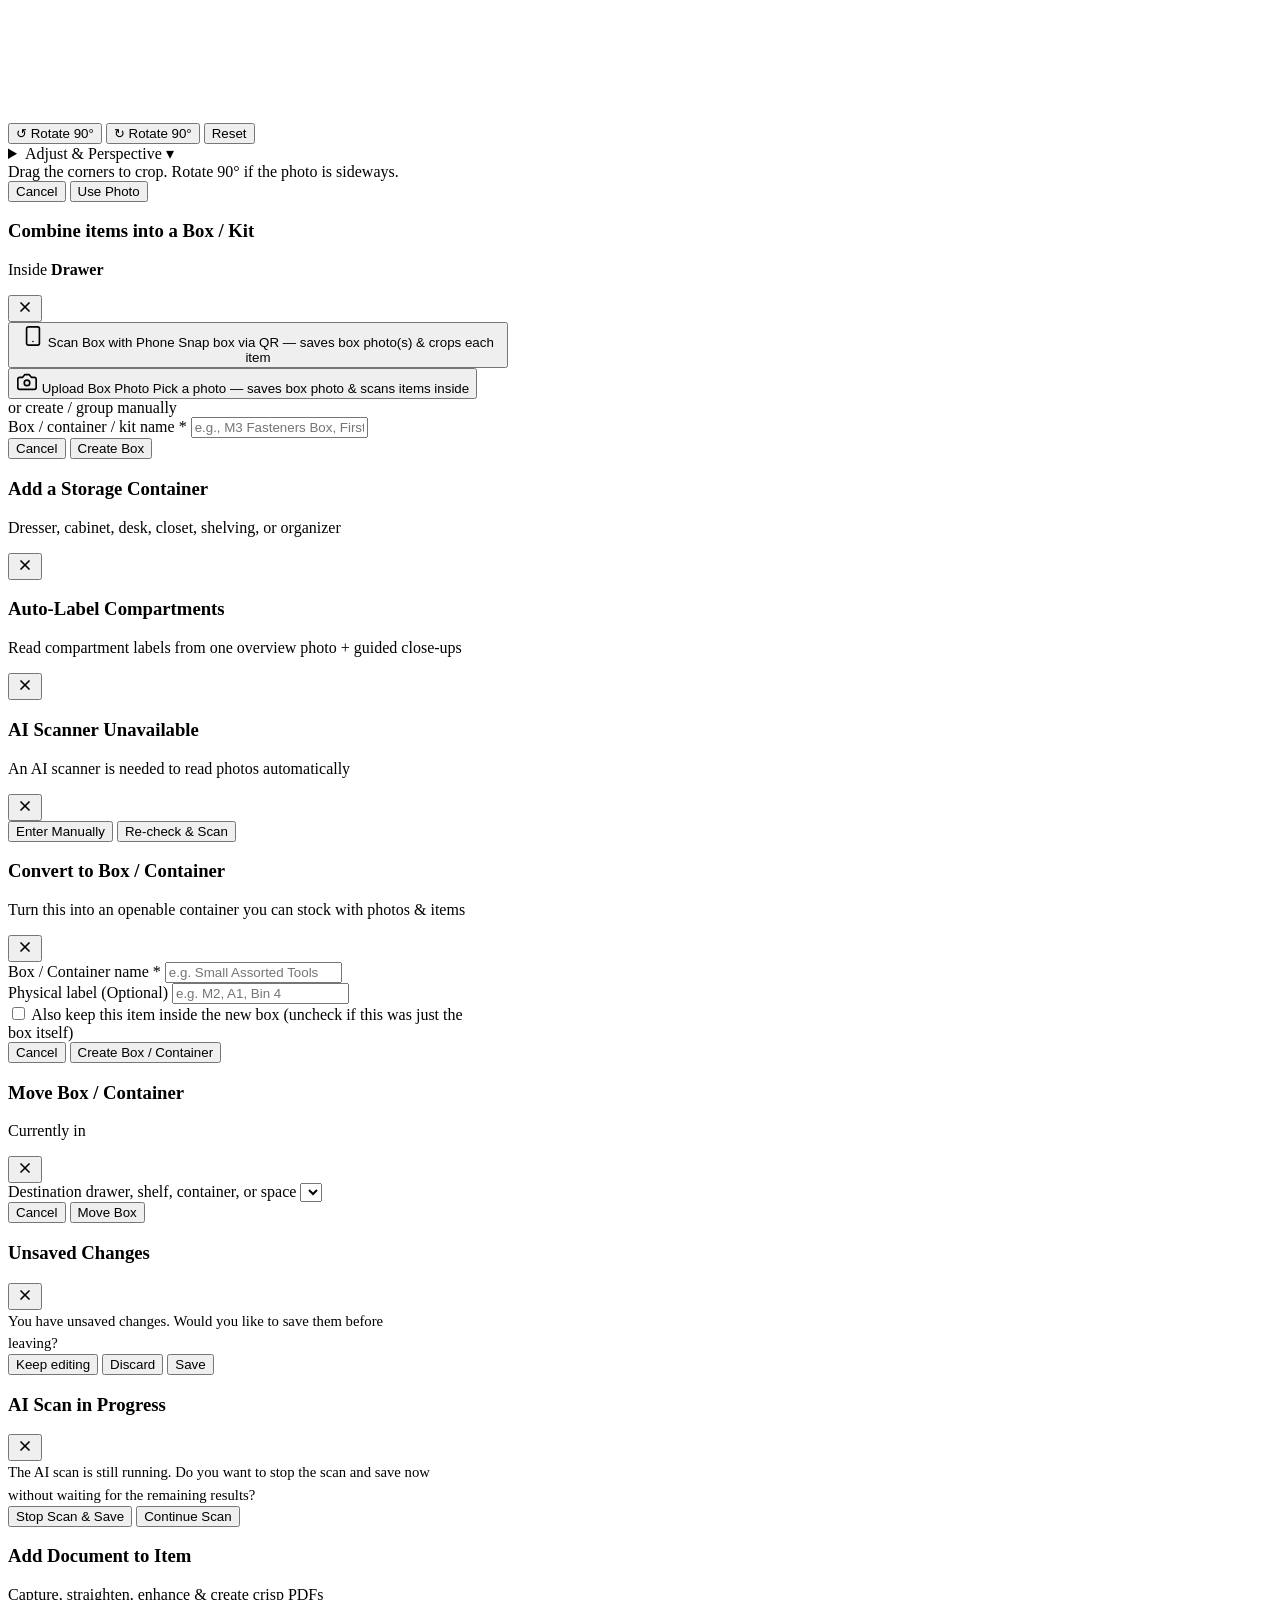
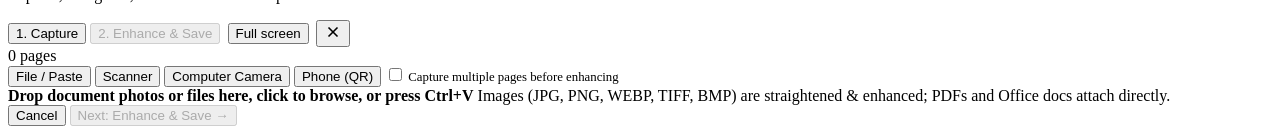
==== commit cb561dfa: "Add Item Document Studio with multi-source capture, enhancement, stitching, and dual PDFs" ====
--- a/app/static/index.html
+++ b/app/static/index.html
@@ -1362,6 +1362,279 @@
     </div>
   </div>
 
+  <!-- Modal 14: Item Document Studio (Scanner / Webcam / File / Phone QR + Enhance + Dual PDF) -->
+  <div id="document-studio-modal" class="modal-scrim no-print" onclick="closeDocumentStudioOnScrim(event)">
+    <div id="doc-studio-card" class="modal-card doc-studio-card">
+      <div class="modal-top">
+        <div style="min-width: 0;">
+          <h3 id="doc-studio-title" class="modal-title">Add Document to Item</h3>
+          <p id="doc-studio-subtitle" class="modal-subtitle">Capture, straighten, enhance &amp; create crisp PDFs</p>
+        </div>
+        <div style="display: flex; align-items: center; gap: 0.45rem; flex-shrink: 0;">
+          <div class="doc-studio-stage-pills" role="tablist" aria-label="Document workflow step">
+            <button type="button" id="doc-step-capture-btn" class="doc-studio-stage-pill active" role="tab">1. Capture</button>
+            <button type="button" id="doc-step-enhance-btn" class="doc-studio-stage-pill" role="tab" disabled>2. Enhance &amp; Save</button>
+          </div>
+          <button
+            type="button"
+            id="doc-studio-expand-btn"
+            class="btn btn-secondary btn-xs"
+            title="Toggle full-screen window"
+          >Full screen</button>
+          <button class="modal-close-btn" onclick="closeDocumentStudioModal()" aria-label="Close">
+            <svg width="18" height="18" viewBox="0 0 24 24" fill="none" stroke="currentColor" stroke-width="2.2"><line x1="18" y1="6" x2="6" y2="18"></line><line x1="6" y1="6" x2="18" y2="18"></line></svg>
+          </button>
+        </div>
+      </div>
+
+      <div class="modal-body-scroll doc-studio-body">
+        <div class="doc-studio-pages-bar">
+          <span id="doc-studio-page-count" class="doc-studio-page-count">0 pages</span>
+          <div id="doc-studio-pages-strip" class="doc-studio-pages-strip"></div>
+          <button type="button" id="doc-bar-add-more-btn" class="btn btn-secondary btn-xs" style="display: none;">+ Add Page</button>
+        </div>
+
+        <!-- Stage 1: Dedicated Capture Screen -->
+        <div id="doc-stage-capture" class="doc-studio-stage">
+          <div class="doc-studio-sources">
+            <div class="doc-studio-source-tabs" role="tablist" aria-label="Document capture source">
+              <button type="button" id="doc-tab-file" class="doc-studio-tab active" role="tab">File / Paste</button>
+              <button type="button" id="doc-tab-scanner" class="doc-studio-tab" role="tab">Scanner</button>
+              <button type="button" id="doc-tab-camera" class="doc-studio-tab" role="tab">Computer Camera</button>
+              <button type="button" id="doc-tab-phone" class="doc-studio-tab" role="tab">Phone (QR)</button>
+              <label class="doc-studio-inline-check" style="margin-left: auto; font-size: 0.8rem; color: var(--text-secondary);">
+                <input type="checkbox" id="doc-multi-page-toggle">
+                <span>Capture multiple pages before enhancing</span>
+              </label>
+            </div>
+
+            <div id="doc-panel-file" class="doc-studio-source-panel">
+              <label for="doc-file-input" id="doc-file-dropzone" class="doc-studio-dropzone" tabindex="0">
+                <strong>Drop document photos or files here, click to browse, or press Ctrl+V</strong>
+                <span>Images (JPG, PNG, WEBP, TIFF, BMP) are straightened &amp; enhanced; PDFs and Office docs attach directly.</span>
+                <input type="file" id="doc-file-input" multiple accept="image/*,.tif,.tiff,.pdf,.svg,.csv,.txt,.md,.json,.xlsx,.xls,.doc,.docx,.zip" style="display: none;">
+              </label>
+            </div>
+
+            <div id="doc-panel-scanner" class="doc-studio-source-panel" style="display: none;">
+              <div class="doc-studio-scanner-row">
+                <select id="doc-scanner-select" aria-label="Scanner device"></select>
+                <select id="doc-scanner-dpi" aria-label="Scan DPI">
+                  <option value="150">150 DPI (Fast)</option>
+                  <option value="300" selected>300 DPI (Sharp)</option>
+                  <option value="600">600 DPI (Fine Print)</option>
+                </select>
+                <select id="doc-scanner-color" aria-label="Scan color mode">
+                  <option value="color" selected>Color</option>
+                  <option value="grayscale">Grayscale</option>
+                  <option value="bw">Black &amp; White</option>
+                </select>
+                <select id="doc-scanner-source" aria-label="Paper source">
+                  <option value="flatbed" selected>Flatbed</option>
+                  <option value="feeder">Feeder</option>
+                </select>
+                <button type="button" id="doc-scanner-refresh-btn" class="btn btn-secondary btn-sm">Refresh</button>
+                <button type="button" id="doc-scanner-scan-btn" class="btn btn-primary btn-sm">Scan Page</button>
+              </div>
+              <div id="doc-scanner-status" class="doc-studio-source-status">Click Refresh to detect connected scanners.</div>
+            </div>
+
+            <div id="doc-panel-camera" class="doc-studio-source-panel" style="display: none;">
+              <div class="doc-studio-camera-wrap">
+                <div id="doc-studio-video-box" class="doc-studio-video-box">
+                  <video id="doc-studio-video" playsinline muted autoplay></video>
+                  <div id="doc-camera-crop-overlay" class="doc-camera-crop-overlay">
+                    <div id="doc-camera-crop-box" class="doc-camera-crop-box" title="Drag to move capture area">
+                      <span class="doc-crop-handle nw" data-handle="nw" title="Resize top-left"></span>
+                      <span class="doc-crop-handle ne" data-handle="ne" title="Resize top-right"></span>
+                      <span class="doc-crop-handle sw" data-handle="sw" title="Resize bottom-left"></span>
+                      <span class="doc-crop-handle se" data-handle="se" title="Resize bottom-right"></span>
+                      <span class="doc-crop-edge n" data-handle="n" title="Resize height (top)"></span>
+                      <span class="doc-crop-edge s" data-handle="s" title="Resize height (bottom)"></span>
+                      <span class="doc-crop-edge w" data-handle="w" title="Resize width (left)"></span>
+                      <span class="doc-crop-edge e" data-handle="e" title="Resize width (right)"></span>
+                    </div>
+                  </div>
+                </div>
+                <div class="doc-studio-camera-controls">
+                  <div style="display: flex; gap: 0.45rem; flex-wrap: wrap; width: 100%;">
+                    <select id="doc-camera-select" aria-label="Computer camera"></select>
+                    <select id="doc-camera-res" aria-label="Camera resolution">
+                      <option value="auto" selected>Auto (Best available)</option>
+                      <option value="3840x2160">4K (3840×2160)</option>
+                      <option value="2560x1440">2K (2560×1440)</option>
+                      <option value="1920x1080">1080p (1920×1080)</option>
+                    </select>
+                  </div>
+                  <div style="display: flex; gap: 0.45rem; flex-wrap: wrap;">
+                    <button type="button" id="doc-camera-capture-btn" class="btn btn-primary btn-sm">Capture Page</button>
+                    <button type="button" id="doc-camera-reset-crop-btn" class="btn btn-secondary btn-sm">Full Frame</button>
+                    <button type="button" id="doc-camera-retry-btn" class="btn btn-secondary btn-sm">Retry</button>
+                  </div>
+                  <span id="doc-camera-status" class="doc-studio-source-status">Starting camera…</span>
+                </div>
+              </div>
+            </div>
+
+            <div id="doc-panel-phone" class="doc-studio-source-panel" style="display: none;">
+              <div class="doc-studio-phone-row">
+                <img id="doc-phone-qr-img" class="doc-studio-qr-img" src="" alt="Scan QR code with phone" style="display: none;">
+                <div class="doc-studio-phone-info">
+                  <div id="doc-phone-qr-status" class="doc-studio-source-status">Generating high-res QR session…</div>
+                  <div id="doc-phone-qr-url" class="phone-qr-url"></div>
+                  <button type="button" id="doc-phone-qr-refresh-btn" class="btn btn-secondary btn-xs" style="margin-top: 0.4rem;">New QR Code</button>
+                </div>
+              </div>
+            </div>
+          </div>
+        </div>
+
+        <!-- Stage 2: Dedicated Enhance & Export Screen -->
+        <div id="doc-stage-enhance" class="doc-studio-stage" style="display: none;">
+          <div class="doc-studio-workspace">
+          <div class="doc-studio-preview-pane">
+            <div class="doc-studio-view-toolbar">
+              <div class="doc-studio-view-modes">
+                <button type="button" id="doc-view-enhanced" class="btn btn-secondary btn-xs active">Enhanced</button>
+                <button type="button" id="doc-view-original" class="btn btn-secondary btn-xs">Original</button>
+                <button type="button" id="doc-view-compare" class="btn btn-secondary btn-xs">Split Compare</button>
+                <button type="button" id="doc-view-quad" class="btn btn-secondary btn-xs">Crop / 4-Corner</button>
+                <button type="button" id="doc-view-typeset" class="btn btn-secondary btn-xs">Typeset PDF Preview</button>
+                <button type="button" id="doc-view-apply-quad-btn" class="btn btn-primary btn-xs" style="display: none;">Apply Crop &amp; Straighten</button>
+              </div>
+              <div class="doc-studio-zoom-bar">
+                <button type="button" id="doc-zoom-out-btn" class="btn btn-secondary btn-xs" title="Zoom out">−</button>
+                <button type="button" id="doc-zoom-reset-btn" class="btn btn-secondary btn-xs" title="Reset zoom to fit">100%</button>
+                <button type="button" id="doc-zoom-in-btn" class="btn btn-secondary btn-xs" title="Zoom in to inspect fine print">+</button>
+                <button type="button" id="doc-stitch-open-btn" class="btn btn-primary btn-xs" title="Move camera closer to a blurry area and stitch higher-res detail into this page">+ Stitch Close-Up</button>
+                <button type="button" id="doc-stitch-undo-btn" class="btn btn-secondary btn-xs" style="display: none;" title="Undo last stitched close-up">Undo Stitch</button>
+              </div>
+              <span id="doc-studio-page-meta" class="doc-studio-page-meta"></span>
+            </div>
+            <div id="doc-stitch-panel" class="doc-stitch-panel" style="display: none;">
+              <div class="doc-stitch-video-wrap">
+                <video id="doc-stitch-video" playsinline muted autoplay></video>
+              </div>
+              <div class="doc-stitch-controls">
+                <div class="doc-stitch-title">Enhance Blurry Area (Close-Up Stitch)</div>
+                <p id="doc-stitch-status" class="doc-studio-source-status" style="margin: 0;">Move your camera closer to the unclear text (include a little surrounding text for alignment) and click Capture &amp; Stitch.</p>
+                <div style="display: flex; gap: 0.45rem; flex-wrap: wrap; align-items: center;">
+                  <button type="button" id="doc-stitch-capture-btn" class="btn btn-primary btn-sm">Capture &amp; Stitch</button>
+                  <label class="btn btn-secondary btn-sm" style="cursor: pointer; margin: 0;">
+                    Upload Close-Up
+                    <input type="file" id="doc-stitch-file-input" accept="image/*,.tif,.tiff" style="display: none;">
+                  </label>
+                  <button type="button" id="doc-stitch-close-btn" class="btn btn-secondary btn-sm">Close</button>
+                </div>
+              </div>
+            </div>
+            <div class="doc-studio-canvas-stage">
+              <div id="doc-studio-canvas-empty" class="doc-studio-canvas-empty">
+                Capture or drop a document page above to preview straightening &amp; lighting cleanup.
+              </div>
+              <canvas id="doc-studio-canvas" style="display: none;"></canvas>
+              <iframe id="doc-studio-pdf-preview" class="doc-studio-pdf-preview" src="about:blank" title="Typeset PDF preview" style="display: none;"></iframe>
+            </div>
+          </div>
+
+          <div class="doc-studio-controls-pane">
+            <div class="form-grid-2">
+              <div class="form-field">
+                <label for="doc-opt-preset">Enhancement preset</label>
+                <select id="doc-opt-preset">
+                  <option value="auto_document" selected>Auto Document (Clean Color)</option>
+                  <option value="clean_bw">Crisp B&amp;W Text</option>
+                  <option value="grayscale_scan">Grayscale Scan</option>
+                  <option value="photo_preserve">Preserve Photo Tones</option>
+                </select>
+              </div>
+              <div class="form-field">
+                <label for="doc-opt-aspect">Aspect ratio</label>
+                <select id="doc-opt-aspect">
+                  <option value="auto" selected>Auto (Snap Letter/A4)</option>
+                  <option value="letter">US Letter (8.5×11)</option>
+                  <option value="a4">A4 (210×297mm)</option>
+                  <option value="legal">Legal (8.5×14)</option>
+                  <option value="square">Square (1:1)</option>
+                  <option value="original">Original Proportions</option>
+                </select>
+              </div>
+            </div>
+
+            <div class="doc-studio-rot-row">
+              <button type="button" id="doc-opt-rot-ccw" class="btn btn-secondary btn-xs">↺ Rotate 90°</button>
+              <button type="button" id="doc-opt-rot-cw" class="btn btn-secondary btn-xs">↻ Rotate 90°</button>
+              <button type="button" id="doc-opt-rot-180" class="btn btn-secondary btn-xs">↻ 180°</button>
+              <button type="button" id="doc-opt-reapply-btn" class="btn btn-secondary btn-xs">Re-Enhance</button>
+              <button type="button" id="doc-opt-apply-all-btn" class="btn btn-secondary btn-xs">Apply to All</button>
+            </div>
+
+            <div class="doc-studio-checks">
+              <label><input type="checkbox" id="doc-opt-orient"> Auto-rotate text (experimental)</label>
+              <label><input type="checkbox" id="doc-opt-perspective" checked> Straighten perspective</label>
+              <label><input type="checkbox" id="doc-opt-deskew" checked> Auto-deskew text lines</label>
+              <label><input type="checkbox" id="doc-opt-shading" checked> Remove shadows &amp; lighting</label>
+              <label><input type="checkbox" id="doc-opt-wb" checked> White-balance paper</label>
+            </div>
+
+            <div class="doc-studio-sliders">
+              <div class="photo-editor-slider-row">
+                <label for="doc-opt-shading-str">Shadows</label>
+                <input type="range" id="doc-opt-shading-str" min="0" max="100" value="85">
+                <span id="doc-opt-shading-val" class="photo-editor-slider-val">85%</span>
+              </div>
+              <div class="photo-editor-slider-row">
+                <label for="doc-opt-denoise-str">Denoise</label>
+                <input type="range" id="doc-opt-denoise-str" min="0" max="100" value="45">
+                <span id="doc-opt-denoise-val" class="photo-editor-slider-val">45%</span>
+              </div>
+              <div class="photo-editor-slider-row">
+                <label for="doc-opt-sharpen-str">Sharpen</label>
+                <input type="range" id="doc-opt-sharpen-str" min="0" max="100" value="40">
+                <span id="doc-opt-sharpen-val" class="photo-editor-slider-val">40%</span>
+              </div>
+            </div>
+
+            <div class="doc-studio-export-box">
+              <div class="form-field">
+                <label for="doc-save-title">Document title</label>
+                <input type="text" id="doc-save-title" placeholder="e.g., User Manual, Receipt, Schematic">
+              </div>
+              <div class="doc-studio-checks">
+                <label><input type="checkbox" id="doc-save-enhanced-pdf" checked> Save Enhanced Scan PDF</label>
+                <label><input type="checkbox" id="doc-save-typeset-pdf" checked> Save Typeset Vector PDF (crisp zoomable fonts)</label>
+              </div>
+              <div class="form-grid-2" style="margin-top: 0.45rem;">
+                <div class="form-field">
+                  <label for="doc-save-typeset-mode">Typeset layout</label>
+                  <select id="doc-save-typeset-mode">
+                    <option value="layout_matched" selected>Layout-Matched (closest look)</option>
+                    <option value="clean_reflow">Clean Reflow (book style)</option>
+                  </select>
+                </div>
+                <div class="form-field" style="justify-content: flex-end;">
+                  <label class="doc-studio-inline-check">
+                    <input type="checkbox" id="doc-save-include-graphics" checked>
+                    <span>Keep diagrams &amp; graphics</span>
+                  </label>
+                </div>
+              </div>
+            </div>
+          </div>
+        </div>
+        </div>
+      </div>
+
+      <div class="modal-bottom">
+        <button type="button" id="doc-back-to-capture-btn" class="btn btn-secondary" style="display: none;">← Add More Pages</button>
+        <div style="flex: 1;"></div>
+        <button type="button" class="btn btn-secondary" onclick="closeDocumentStudioModal()">Cancel</button>
+        <button type="button" id="doc-goto-enhance-btn" class="btn btn-primary" disabled>Next: Enhance &amp; Save →</button>
+        <button type="button" class="btn btn-primary" id="doc-studio-save-btn" style="display: none;" disabled>Save Document to Item</button>
+      </div>
+    </div>
+  </div>
+
   <!-- Toast Notification Shelf -->
   <div id="toast-shelf" class="toast-shelf no-print" aria-live="polite"></div>
 
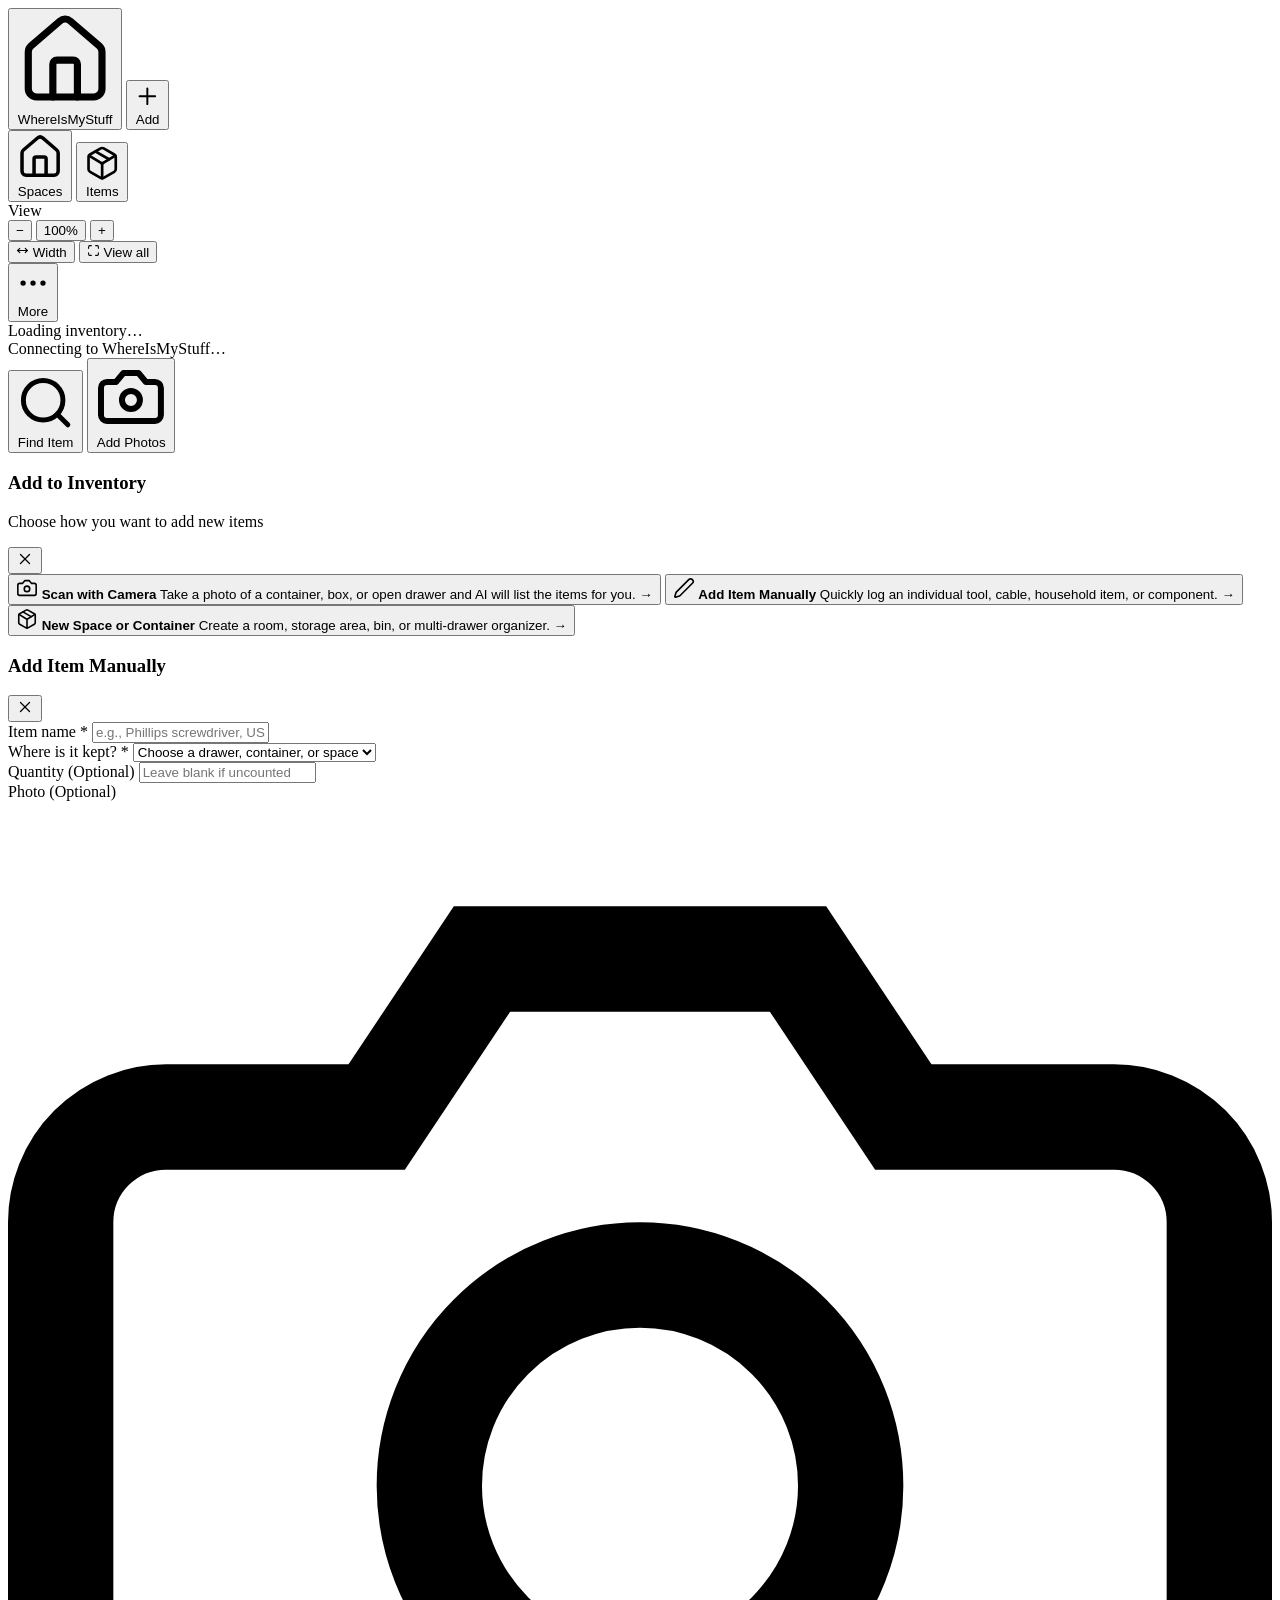
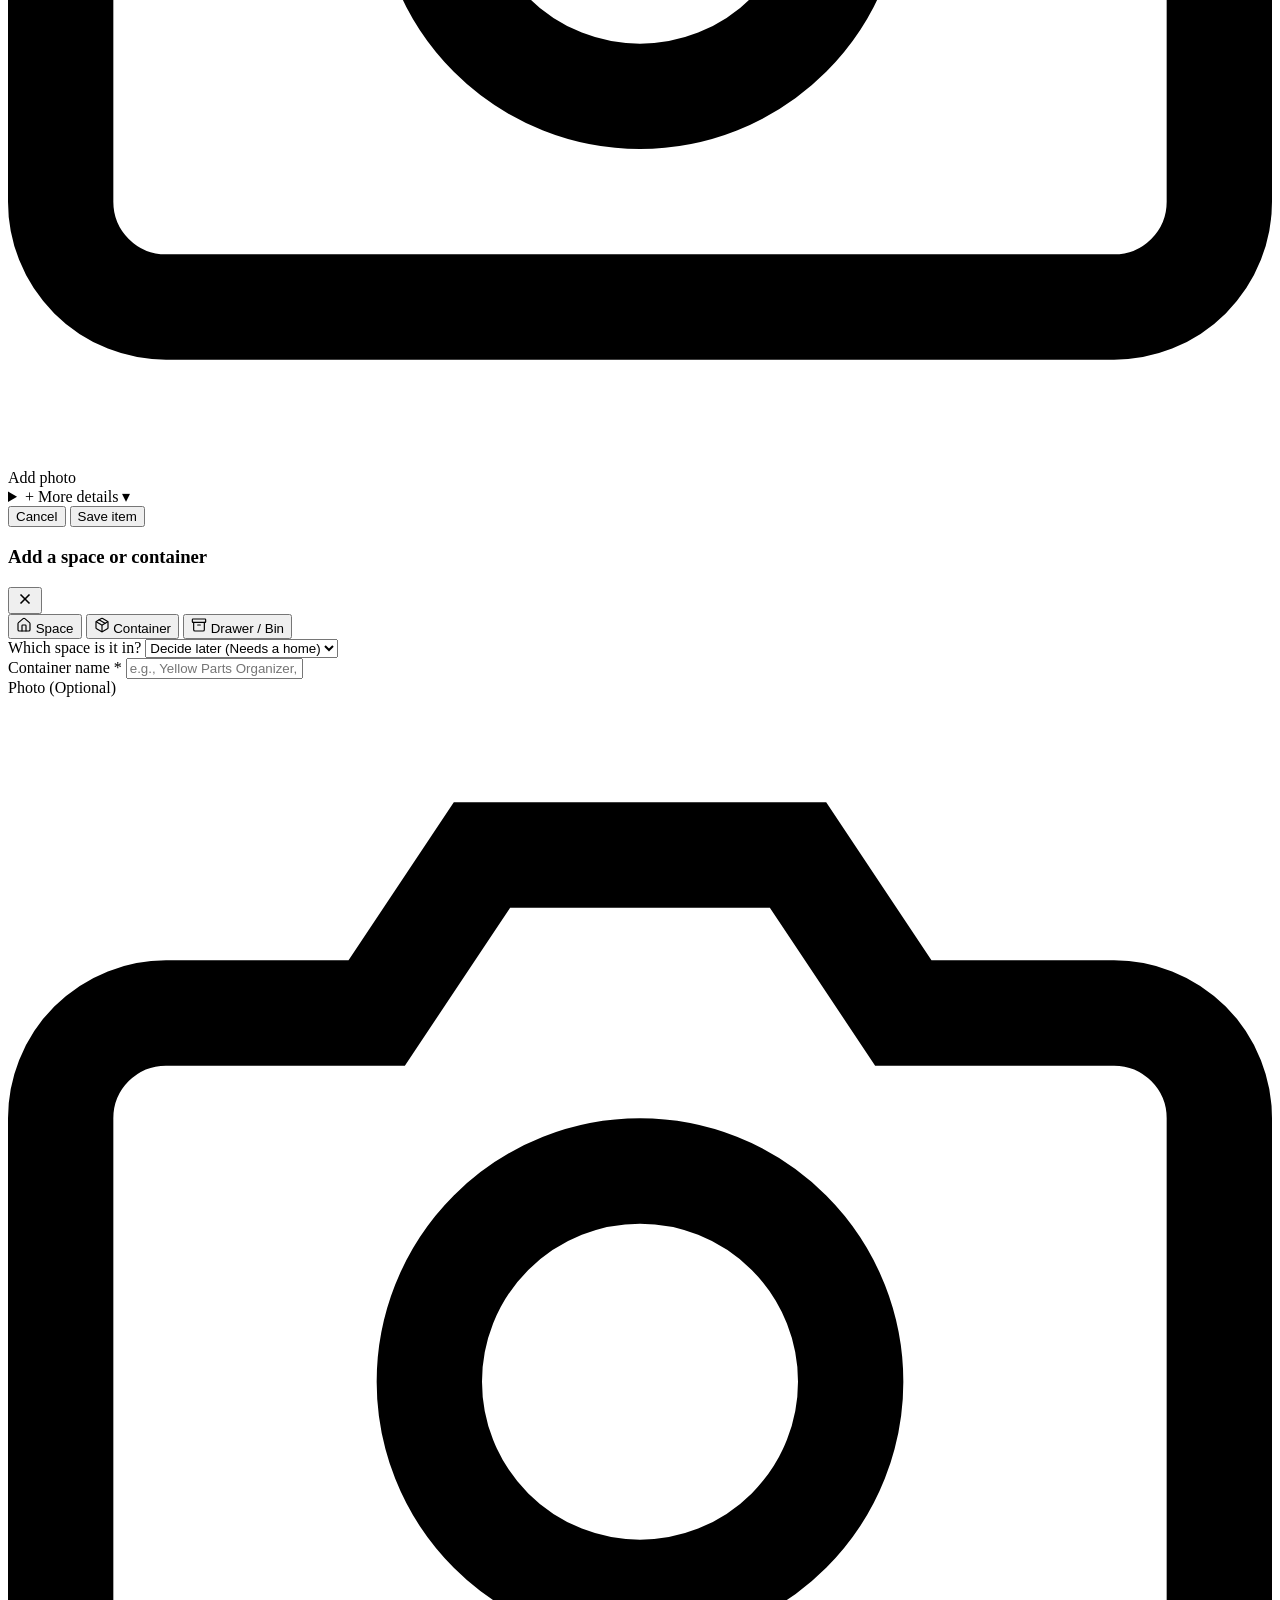
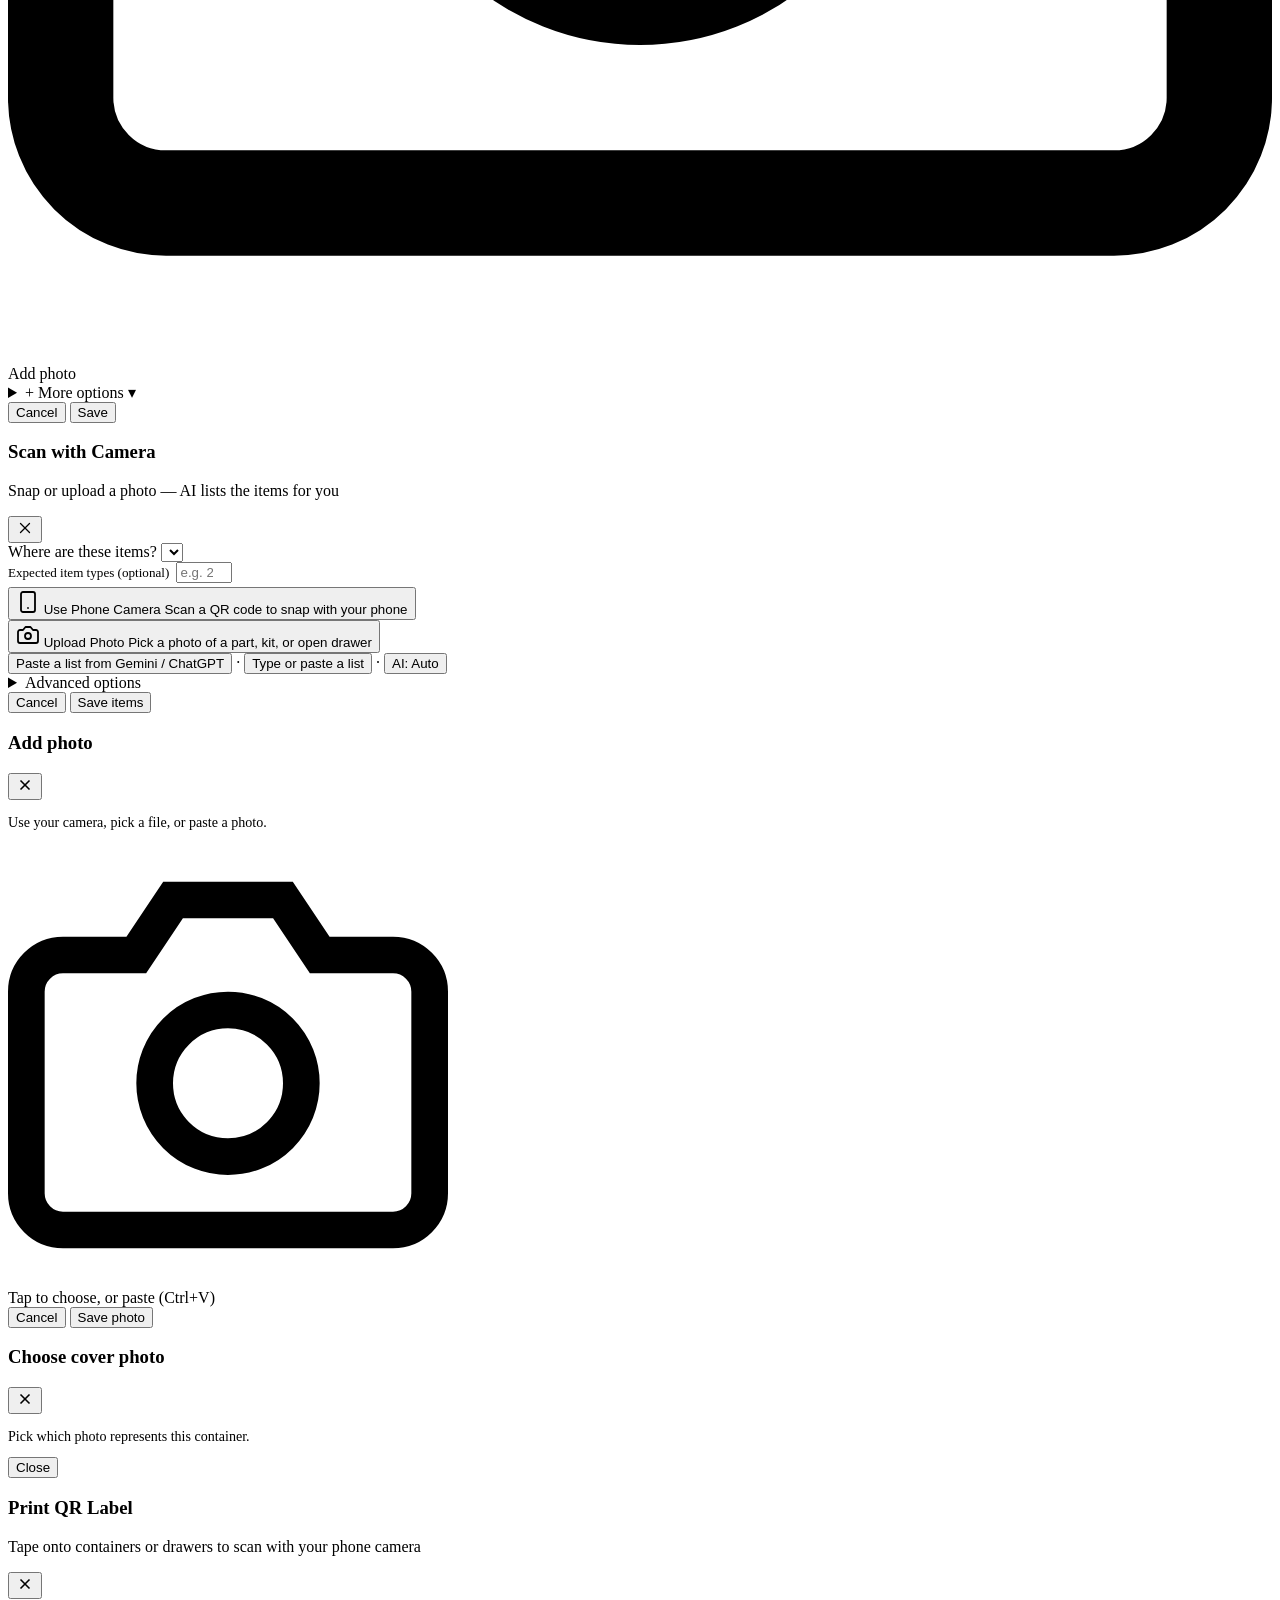
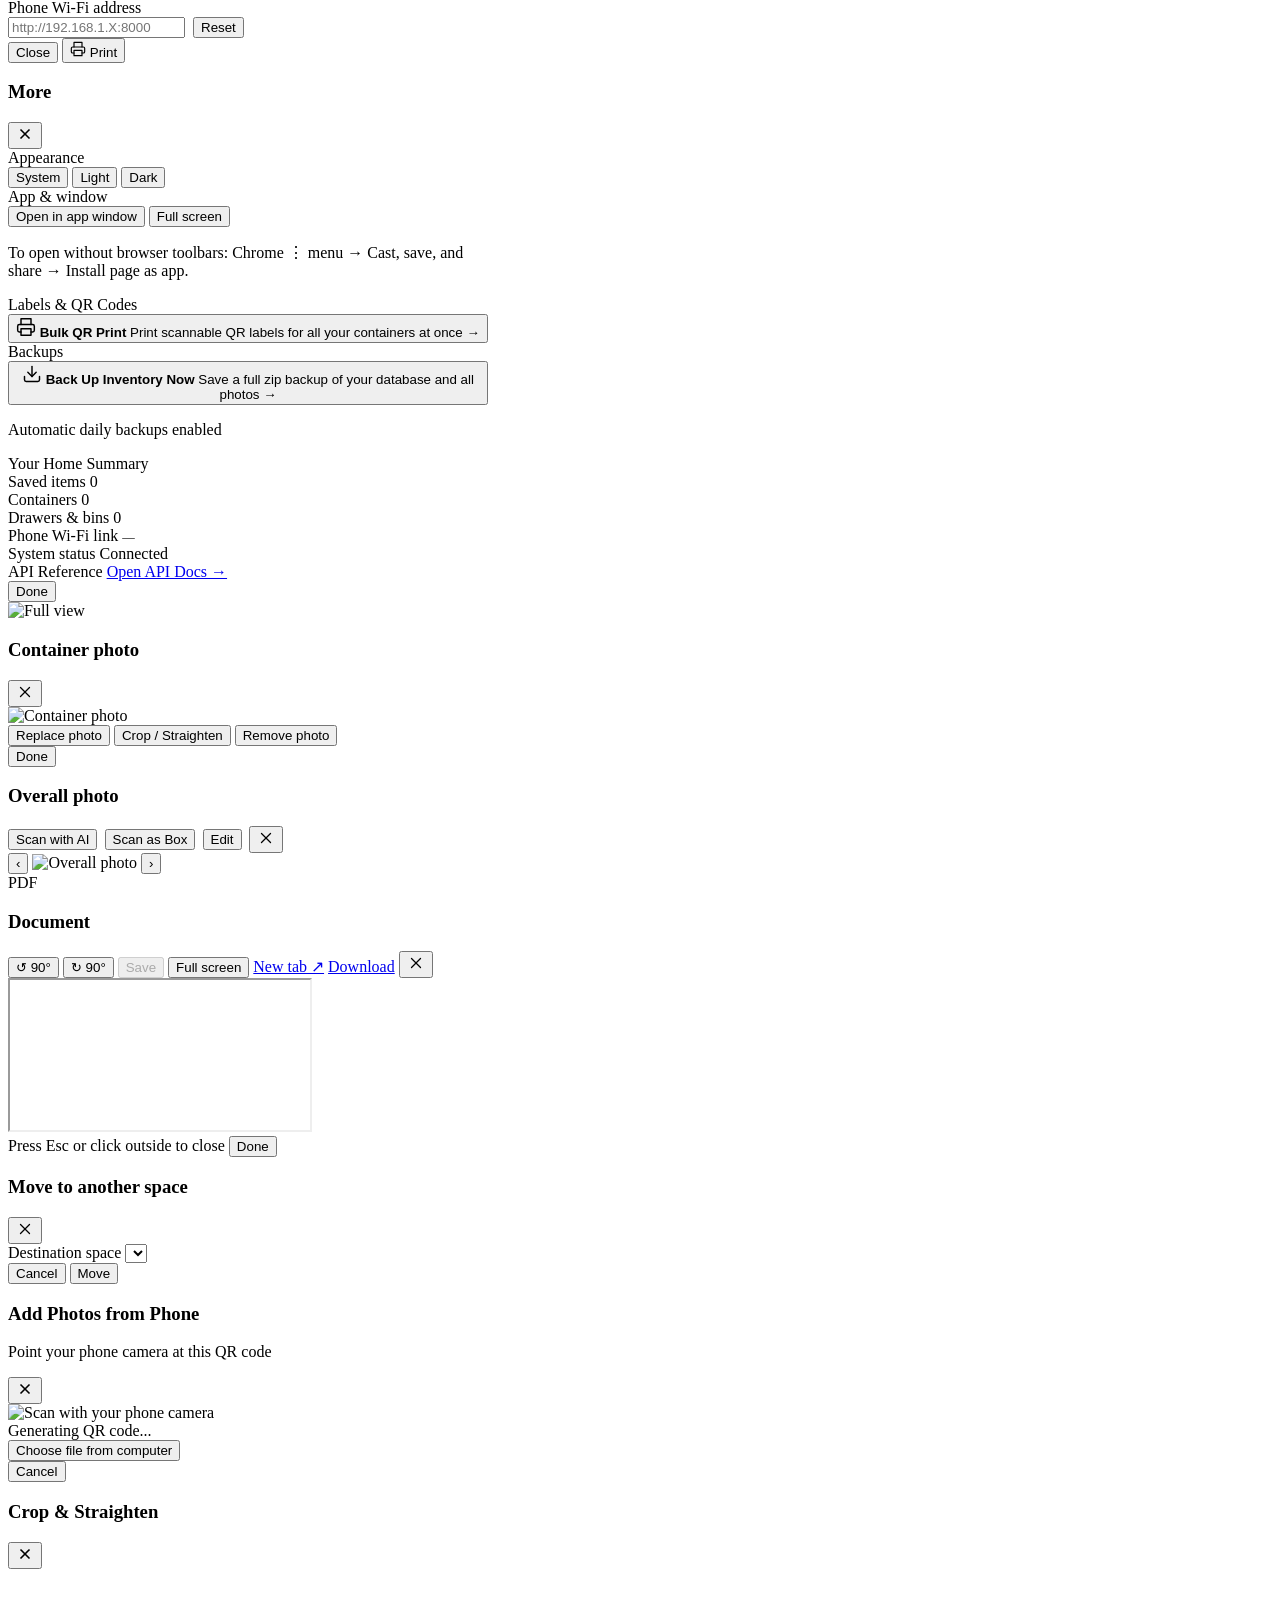
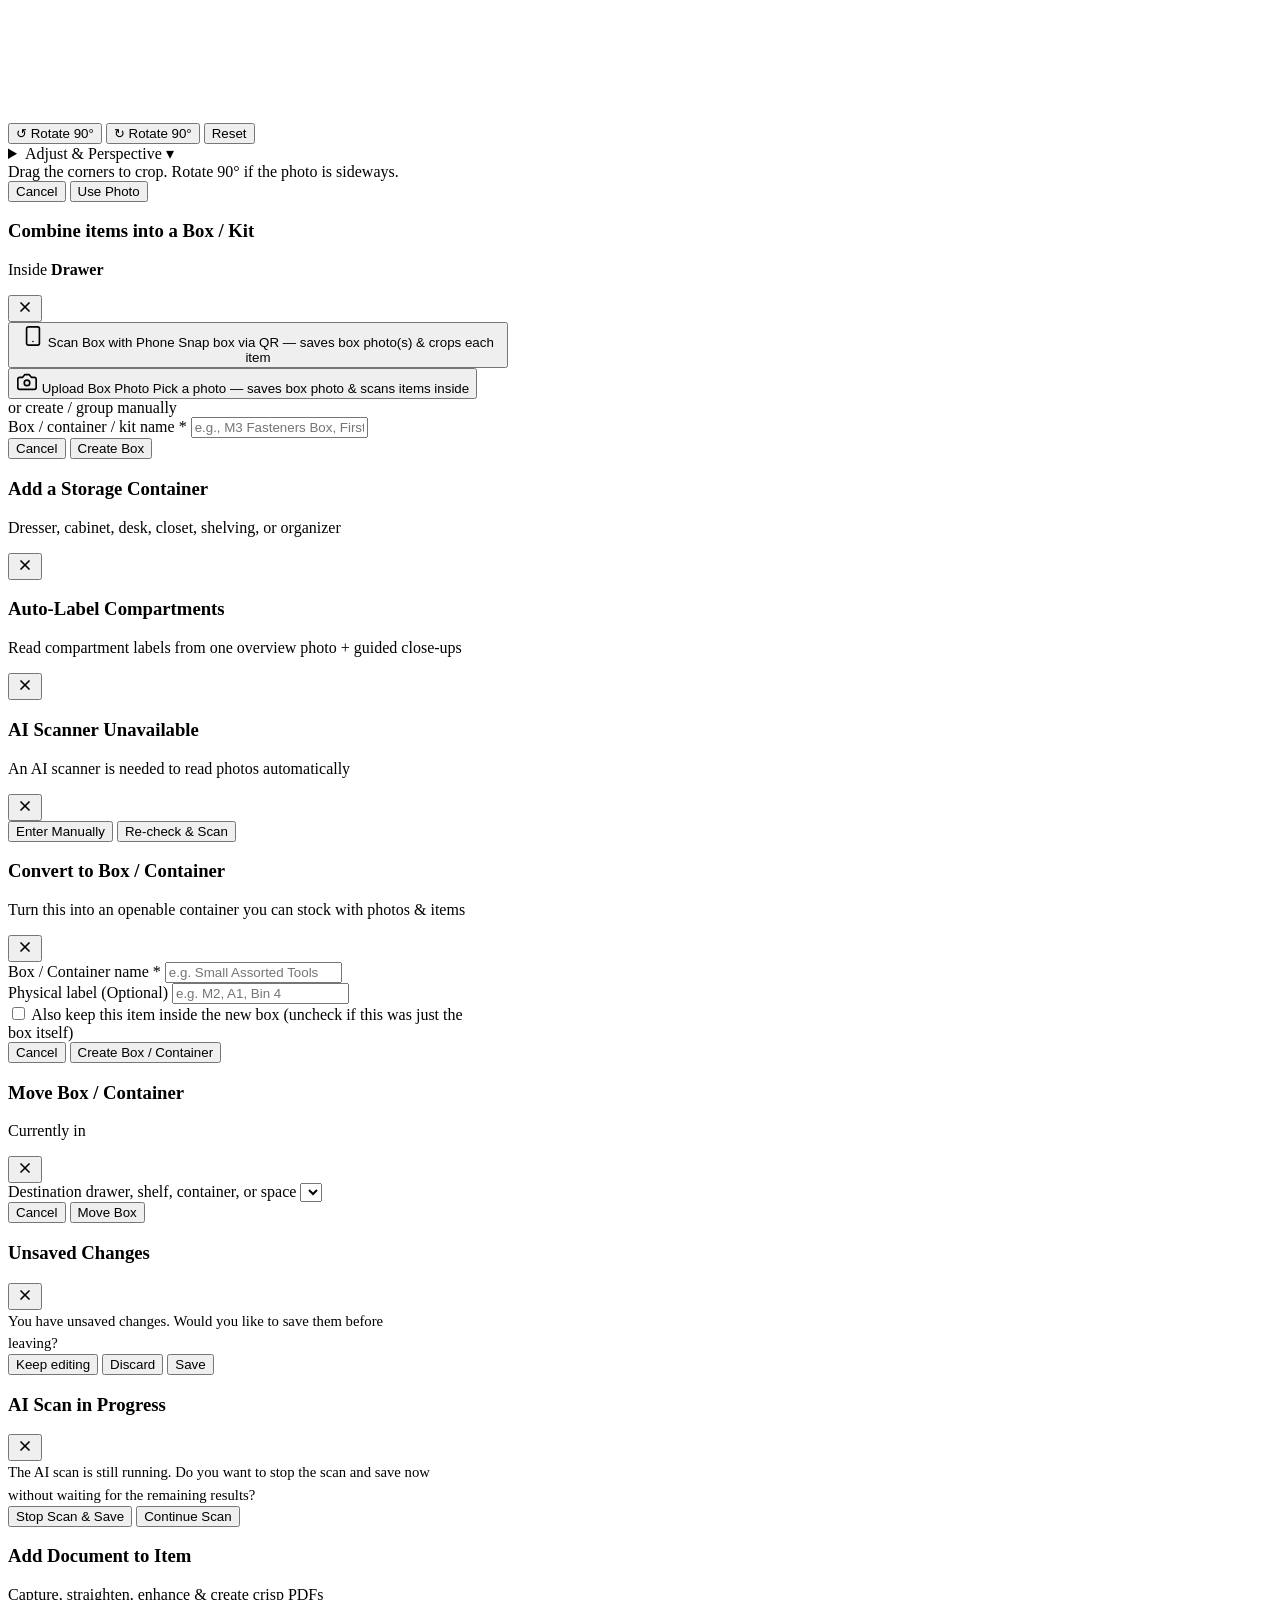
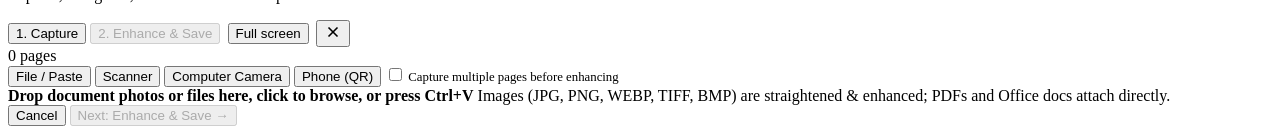
==== commit 2eea09da: "Add error/shutdown logging, unified attachment rotation viewer, and full-height portrait fullscreen" ====
--- a/app/static/index.html
+++ b/app/static/index.html
@@ -942,6 +942,29 @@
           </div>
         </div>
         <div class="attachment-viewer-toolbar">
+          <button
+            type="button"
+            id="attachment-viewer-rot-ccw-btn"
+            class="btn btn-secondary btn-xs"
+            onclick="rotateAttachmentViewer(-90)"
+            title="Rotate 90° counter-clockwise"
+          >↺ 90°</button>
+          <button
+            type="button"
+            id="attachment-viewer-rot-cw-btn"
+            class="btn btn-secondary btn-xs"
+            onclick="rotateAttachmentViewer(90)"
+            title="Rotate 90° clockwise"
+          >↻ 90°</button>
+          <button
+            type="button"
+            id="attachment-viewer-save-btn"
+            class="btn btn-primary btn-xs"
+            data-modal-save="true"
+            onclick="saveAttachmentViewerRotation()"
+            disabled
+            title="Save rotation permanently"
+          >Save</button>
           <button
             type="button"
             id="attachment-viewer-expand-btn"
@@ -1320,7 +1343,7 @@
   </div>
 
   <!-- Modal 12: Unsaved Changes Prompt -->
-  <div id="unsaved-confirm-modal" class="modal-scrim no-print" style="z-index: 1200;">
+  <div id="unsaved-confirm-modal" class="modal-scrim no-print" style="z-index: 3600;">
     <div class="modal-card" style="max-width: 420px;">
       <div class="modal-top">
         <h3 class="modal-title">Unsaved Changes</h3>
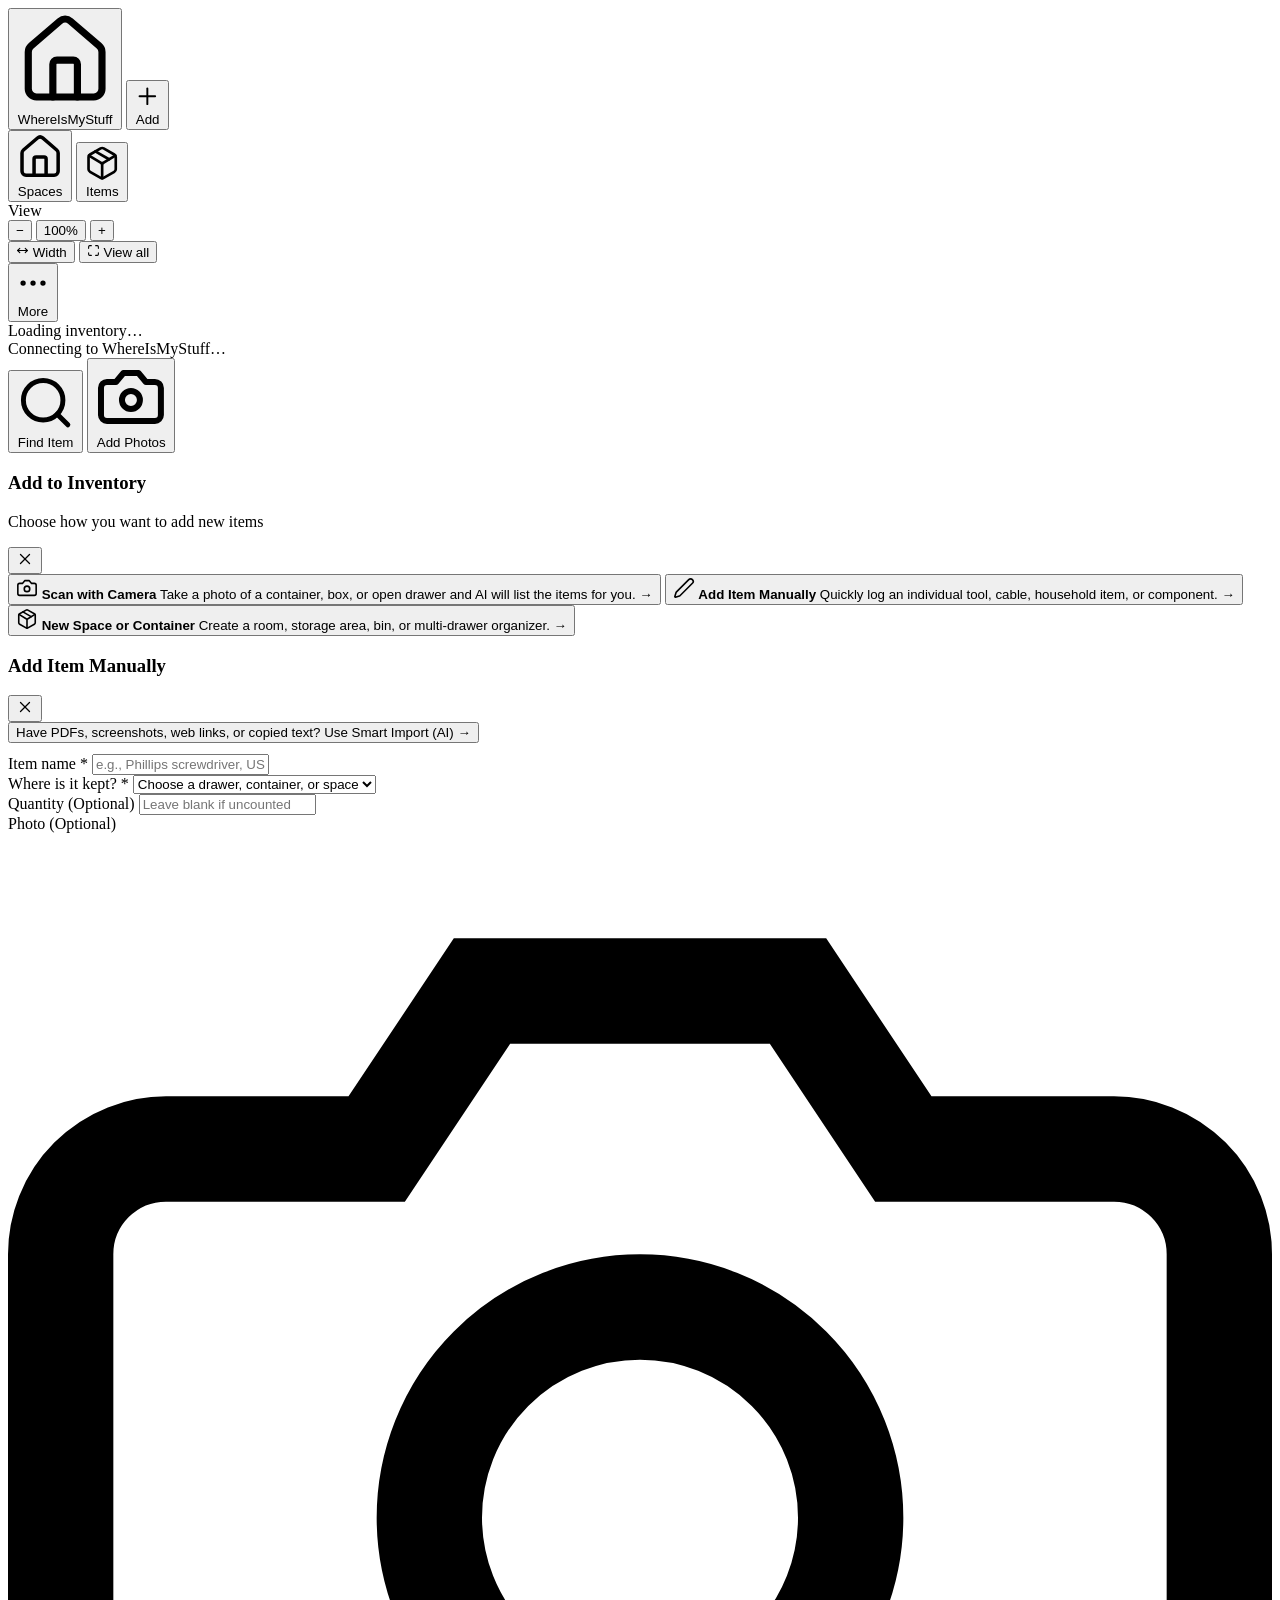
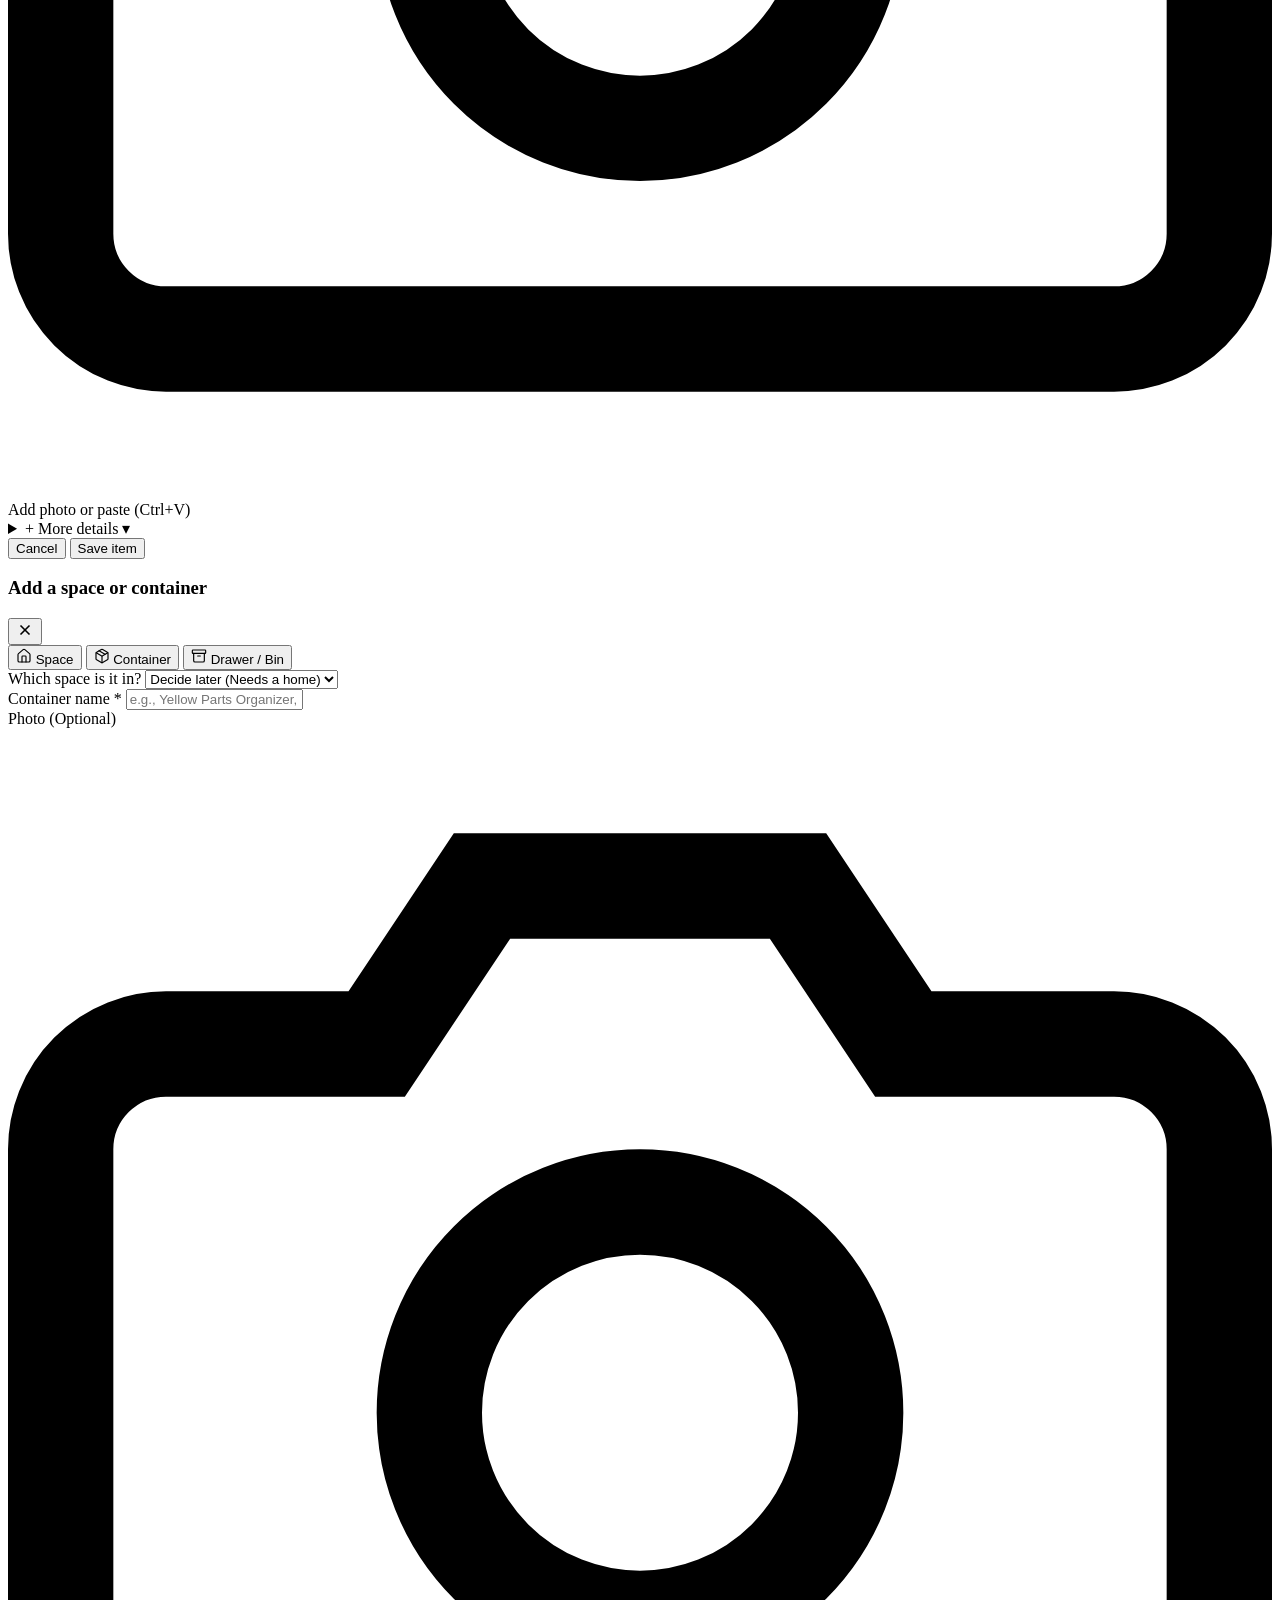
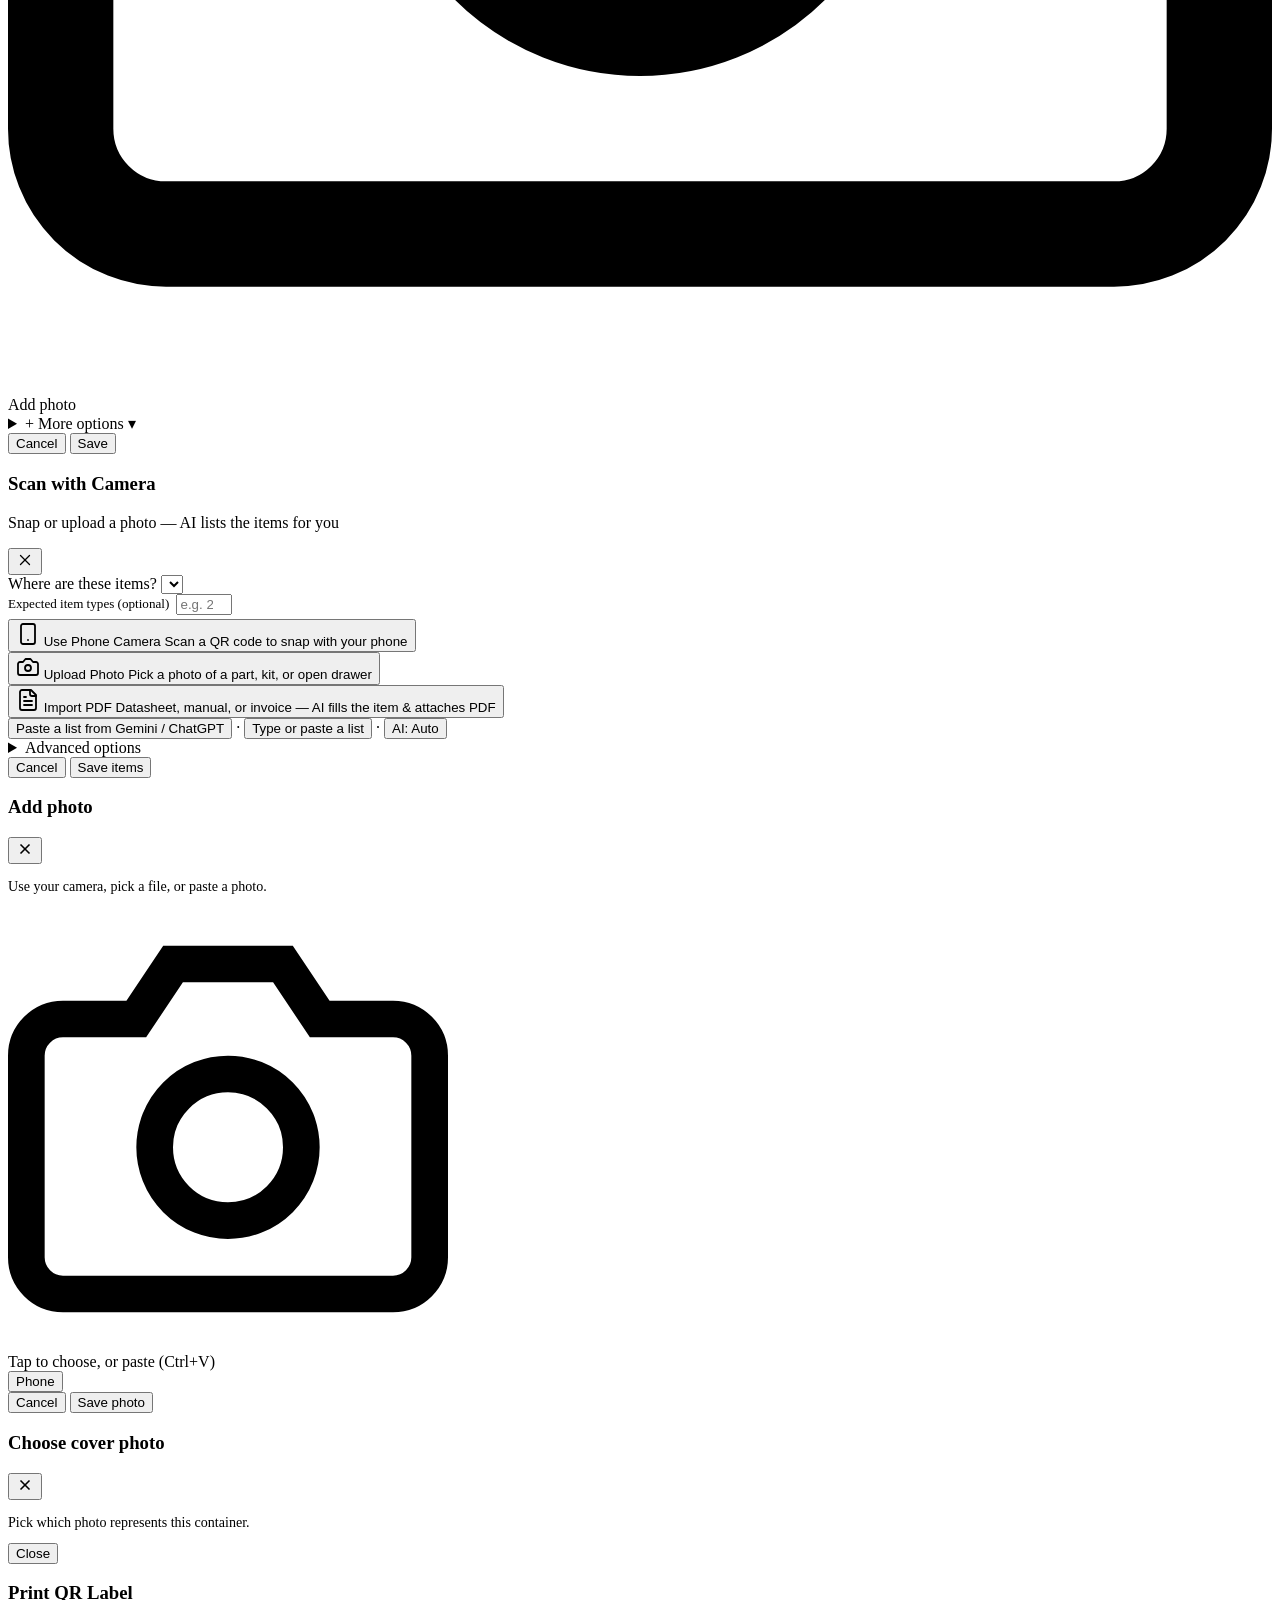
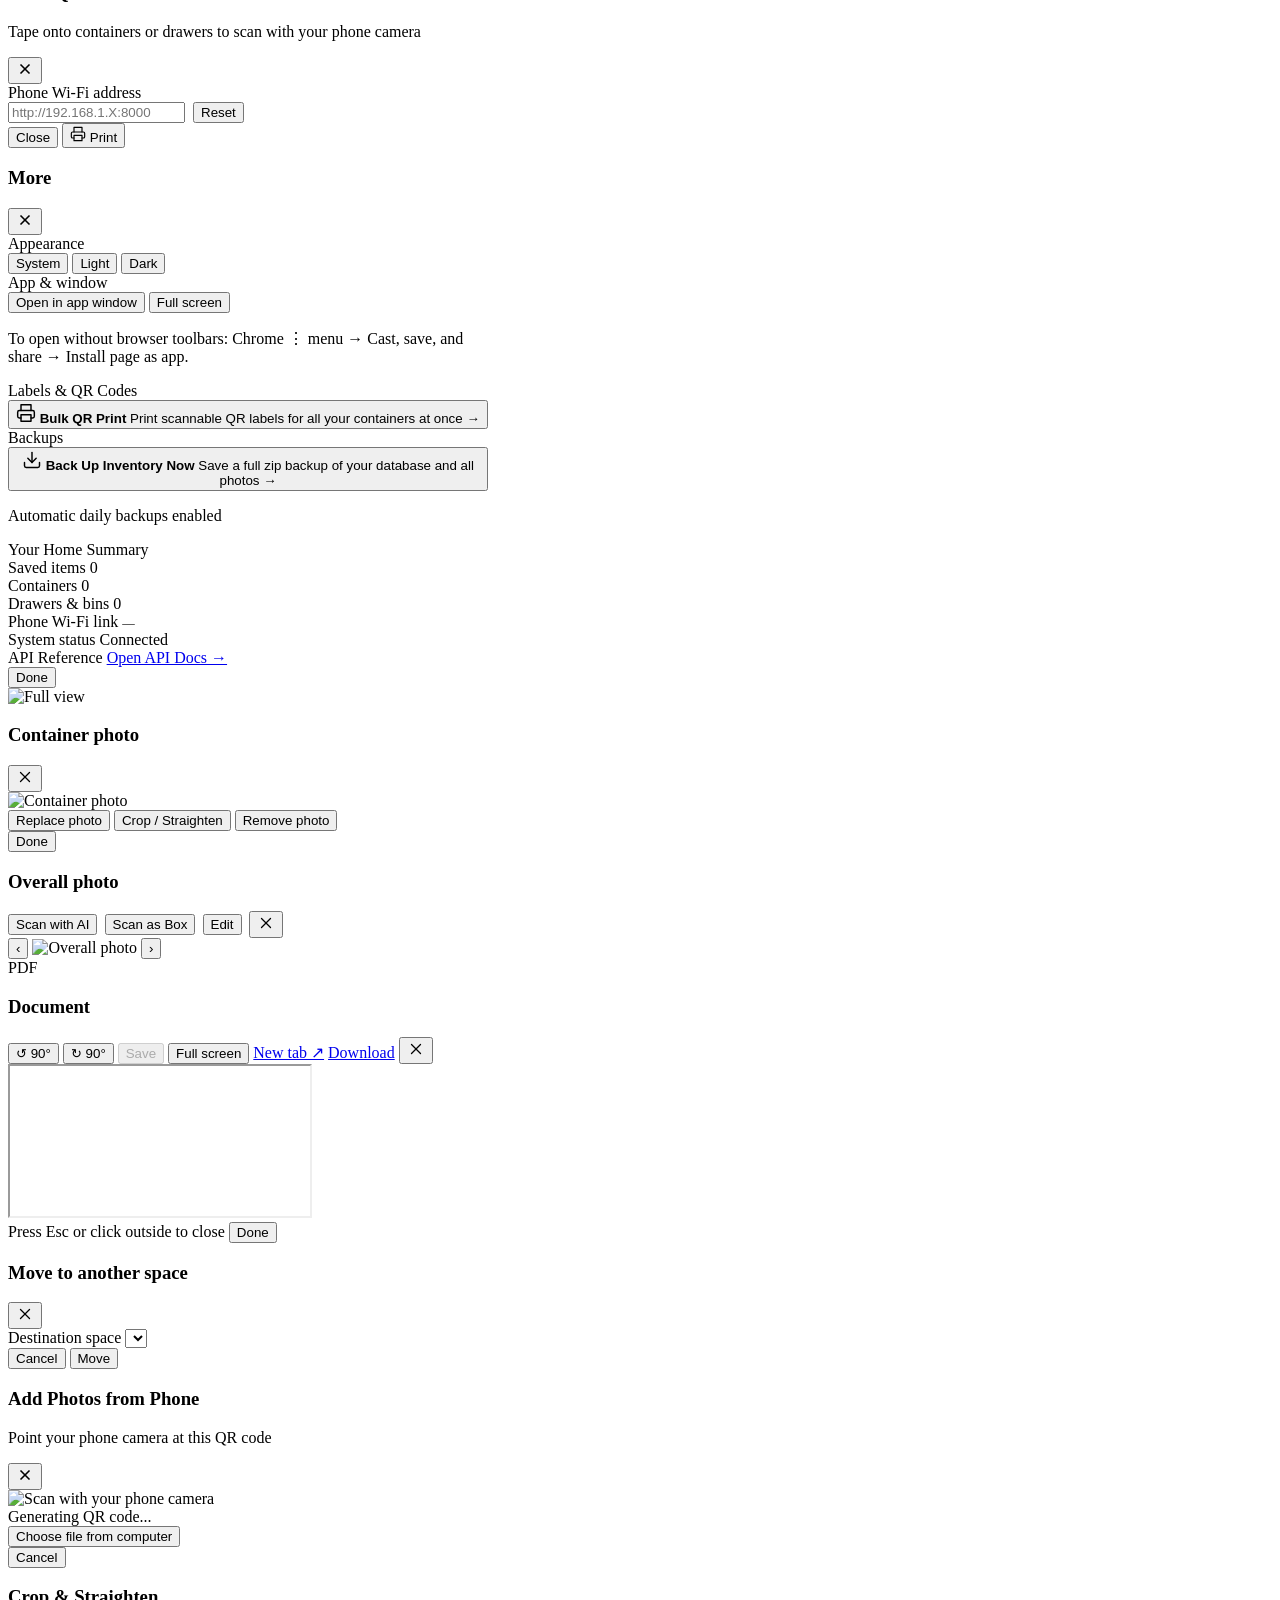
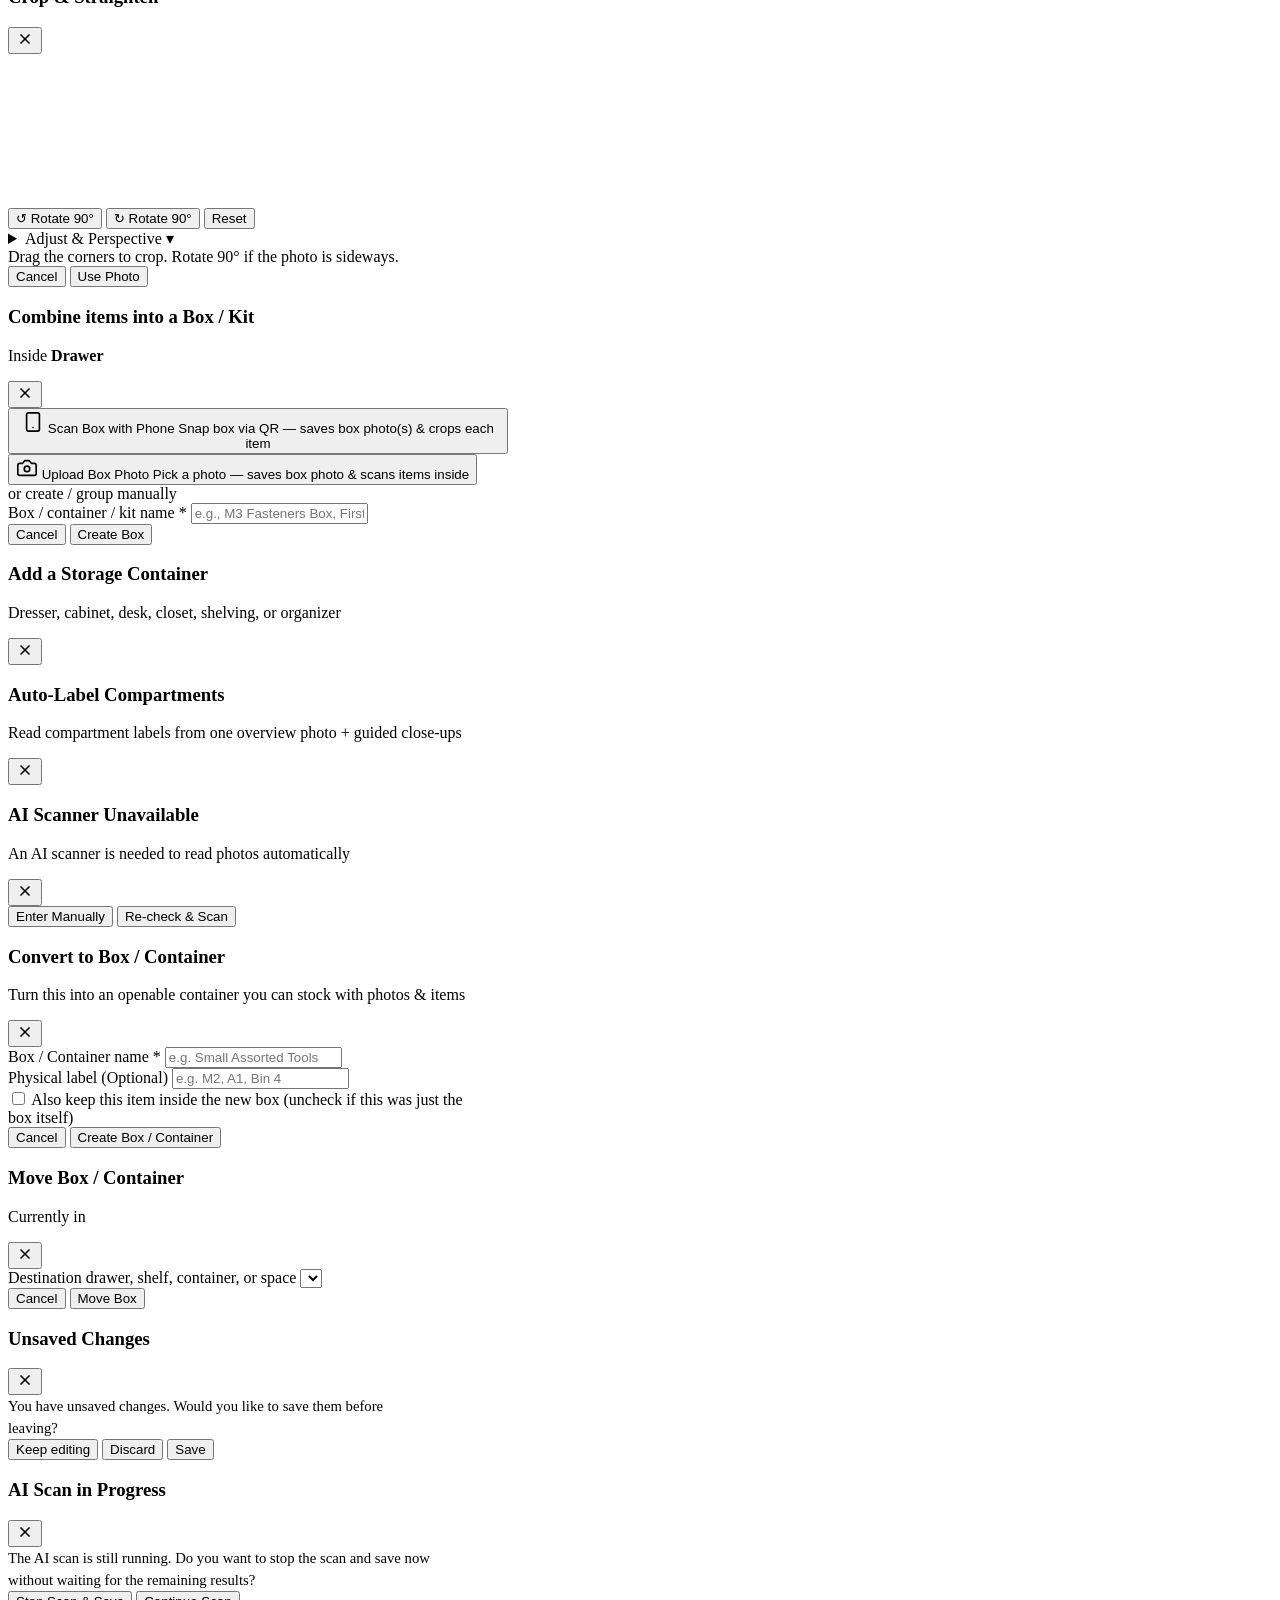
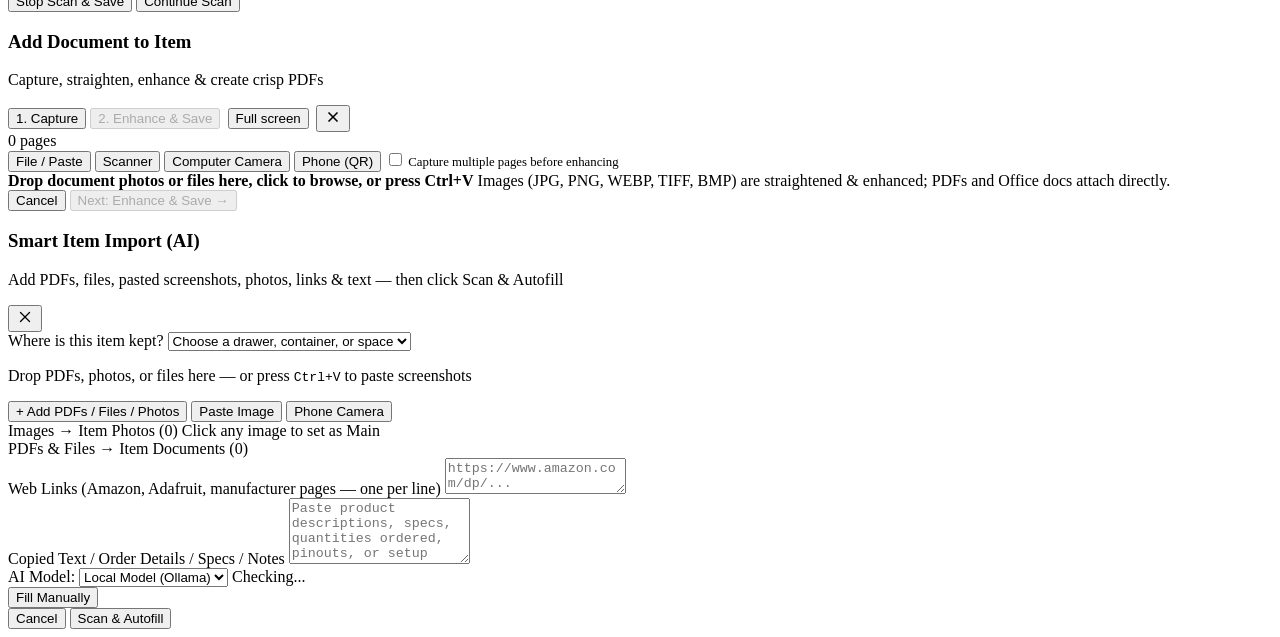
==== commit c9dbd43e: "feat: add multi-source Smart Item Import, PDF AI extraction, item screenshot paste & photo gallery, " ====
--- a/app/static/index.html
+++ b/app/static/index.html
@@ -202,6 +202,11 @@
       <form id="add-item-form" onsubmit="handleItemFormSubmit(event)">
         <input type="hidden" id="edit-item-id" value="">
         <div class="modal-body-scroll">
+          <div id="item-smart-import-banner" style="margin-bottom: 0.65rem;">
+            <button type="button" class="btn btn-secondary btn-xs" onclick="switchManualItemToSmartImport()">
+              Have PDFs, screenshots, web links, or copied text? Use Smart Import (AI) →
+            </button>
+          </div>
           <div class="form-field">
             <label for="item-name">Item name *</label>
             <input type="text" id="item-name" placeholder="e.g., Phillips screwdriver, USB-C cable, AA batteries, or M3 screws" required>
@@ -229,11 +234,12 @@
             <div class="form-field">
               <label>Photo (Optional)</label>
               <label for="item-photo-input" class="upload-dropzone compact">
+                <img id="item-photo-preview" alt="Item photo preview" style="display: none; max-height: 72px; max-width: 100%; border-radius: 6px; object-fit: contain; margin-bottom: 4px;" />
                 <svg viewBox="0 0 24 24" fill="none" stroke="currentColor" stroke-width="2">
                   <path d="M23 19a2 2 0 0 1-2 2H3a2 2 0 0 1-2-2V8a2 2 0 0 1 2-2h4l2-3h6l2 3h4a2 2 0 0 1 2 2z"></path>
                   <circle cx="12" cy="13" r="4"></circle>
                 </svg>
-                <span id="item-photo-input-label">Add photo</span>
+                <span id="item-photo-input-label">Add photo or paste (Ctrl+V)</span>
                 <input type="file" id="item-photo-input" accept="image/*" capture="environment" style="display: none;" onchange="handleItemPhotoPreview(event)">
               </label>
             </div>
@@ -467,6 +473,7 @@
       </div>
       <div class="modal-body-scroll">
         <input type="file" id="rapid-photo-input" accept="image/*" multiple style="display: none;" onchange="handleRapidPhotoSelected(event)">
+        <input type="file" id="rapid-pdf-input" accept="application/pdf,.pdf" style="display: none;" onchange="handleRapidPdfSelected(event)">
 
         <div id="rapid-location-pill-bar" class="rapid-location-pill-bar" style="display: none;">
           <span class="rapid-location-pill-text">
@@ -504,6 +511,14 @@
               <span class="rapid-capture-card-title">Upload Photo</span>
               <span class="rapid-capture-card-desc">Pick a photo of a part, kit, or open drawer</span>
             </button>
+
+            <button type="button" class="rapid-capture-card" onclick="triggerRapidPdfAndScan()">
+              <span class="rapid-capture-icon" aria-hidden="true">
+                <svg width="24" height="24" viewBox="0 0 24 24" fill="none" stroke="currentColor" stroke-width="1.8" stroke-linecap="round" stroke-linejoin="round"><path d="M15 2H6a2 2 0 0 0-2 2v16a2 2 0 0 0 2 2h12a2 2 0 0 0 2-2V7Z"></path><path d="M14 2v4a2 2 0 0 0 2 2h4"></path><path d="M10 9H8"></path><path d="M16 13H8"></path><path d="M16 17H8"></path></svg>
+              </span>
+              <span class="rapid-capture-card-title">Import PDF</span>
+              <span class="rapid-capture-card-desc">Datasheet, manual, or invoice — AI fills the item &amp; attaches PDF</span>
+            </button>
           </div>
 
           <button type="button" id="rapid-existing-photos-btn" class="btn btn-secondary btn-sm rapid-existing-photos-btn" style="display: none;" onclick="scanExistingLocationPhotos()">
@@ -552,6 +567,7 @@
               <span id="rapid-photo-filename" class="file-hint-label">No photo selected</span>
               <div style="display: flex; gap: 0.35rem; flex-wrap: wrap;">
                 <button type="button" class="btn btn-secondary btn-xs" onclick="triggerRapidPhotoAndScan()">+ Add photo</button>
+                <button type="button" class="btn btn-secondary btn-xs" onclick="triggerRapidPdfAndScan()">+ Import PDF</button>
                 <button type="button" class="btn btn-secondary btn-xs" onclick="startRapidPhoneCapture()">+ Phone camera</button>
               </div>
             </div>
@@ -691,6 +707,8 @@
         </div>
       </div>
       <div class="modal-bottom">
+        <button type="button" class="btn btn-secondary btn-sm" onclick="startQuickPhotoPhoneCapture()" title="Take a photo with your phone">Phone</button>
+        <div style="flex: 1;"></div>
         <button type="button" class="btn btn-secondary" onclick="closeModal('quick-photo-modal')">Cancel</button>
         <button type="button" class="btn btn-primary" id="quick-photo-save-btn" onclick="submitQuickPhoto()">Save photo</button>
       </div>
@@ -1658,6 +1676,165 @@
     </div>
   </div>
 
+  <!-- Modal: Multi-Source Smart Item Import -->
+  <div id="item-bundle-modal" class="modal-scrim no-print" onclick="closeOnScrim(event, 'item-bundle-modal')">
+    <div class="modal-card" style="max-width: 720px;">
+      <div class="modal-top">
+        <div>
+          <h3 class="modal-title">Smart Item Import (AI)</h3>
+          <p id="bundle-modal-subtitle" class="modal-subtitle">Add PDFs, files, pasted screenshots, photos, links &amp; text — then click Scan &amp; Autofill</p>
+        </div>
+        <button class="modal-close-btn" onclick="closeModal('item-bundle-modal')" aria-label="Close">
+          <svg width="18" height="18" viewBox="0 0 24 24" fill="none" stroke="currentColor" stroke-width="1.75" stroke-linecap="round" stroke-linejoin="round"><line x1="18" y1="6" x2="6" y2="18"></line><line x1="6" y1="6" x2="18" y2="18"></line></svg>
+        </button>
+      </div>
+
+      <div class="modal-body-scroll">
+        <input type="file" id="bundle-files-input" multiple accept="image/*,.pdf,.svg,.csv,.txt,.md,.json,.xlsx,.xls,.doc,.docx,.zip" style="display: none;" onchange="handleBundleFilesSelected(event)">
+
+        <div class="form-field">
+          <label for="bundle-location-select">Where is this item kept?</label>
+          <select id="bundle-location-select">
+            <option value="">Choose a drawer, container, or space</option>
+          </select>
+        </div>
+
+        <!-- Step 1: Gather All Sources -->
+        <div id="bundle-stage-gather" class="bundle-stage">
+          <div id="bundle-dropzone" class="bundle-dropzone" tabindex="0">
+            <p class="bundle-dropzone-title">Drop PDFs, photos, or files here — or press <kbd>Ctrl+V</kbd> to paste screenshots</p>
+            <div class="bundle-source-buttons">
+              <button type="button" class="btn btn-secondary btn-sm" onclick="triggerBundleFileInput()">+ Add PDFs / Files / Photos</button>
+              <button type="button" class="btn btn-secondary btn-sm" onclick="pasteBundleImage()">Paste Image</button>
+              <button type="button" class="btn btn-secondary btn-sm" onclick="startBundlePhoneCapture()">Phone Camera</button>
+            </div>
+          </div>
+
+          <div class="bundle-staged-section">
+            <div class="bundle-section-head">
+              <span>Images → Item Photos (<span id="bundle-images-count">0</span>)</span>
+              <span class="bundle-section-hint">Click any image to set as Main</span>
+            </div>
+            <div id="bundle-staged-images-grid" class="bundle-thumbs-grid"></div>
+          </div>
+
+          <div class="bundle-staged-section">
+            <div class="bundle-section-head">
+              <span>PDFs &amp; Files → Item Documents (<span id="bundle-docs-count">0</span>)</span>
+            </div>
+            <div id="bundle-staged-docs-list" class="bundle-docs-list"></div>
+          </div>
+
+          <div class="form-field">
+            <label for="bundle-urls-input">Web Links (Amazon, Adafruit, manufacturer pages — one per line)</label>
+            <textarea id="bundle-urls-input" class="rapid-dark-textarea" rows="2" placeholder="https://www.amazon.com/dp/...&#10;https://www.adafruit.com/product/..."></textarea>
+          </div>
+
+          <div class="form-field">
+            <label for="bundle-text-input">Copied Text / Order Details / Specs / Notes</label>
+            <textarea id="bundle-text-input" class="rapid-dark-textarea" rows="4" placeholder="Paste product descriptions, specs, quantities ordered, pinouts, or setup notes..."></textarea>
+          </div>
+
+          <div class="bundle-ai-bar">
+            <label for="bundle-vision-provider">AI Model:</label>
+            <select id="bundle-vision-provider" style="max-width: 210px;">
+              <option value="local">Local Model (Ollama)</option>
+              <option value="gemini">Google Gemini</option>
+              <option value="openai">OpenAI</option>
+            </select>
+            <span id="bundle-vision-status" class="ai-provider-pill">Checking...</span>
+          </div>
+
+          <div id="bundle-scan-banner" class="rapid-scanning-banner" style="display: none;">
+            <span class="app-boot-spinner" style="width: 18px; height: 18px; border-width: 2px;" aria-hidden="true"></span>
+            <span>Scanning PDFs, images, links &amp; text with AI...</span>
+          </div>
+
+          <div id="bundle-gather-error" class="bundle-review-alert danger-text" role="alert" style="display: none;"></div>
+        </div>
+
+        <!-- Step 2: Review Autofilled Item -->
+        <div id="bundle-stage-review" class="bundle-stage" style="display: none;">
+          <div id="bundle-review-alert" class="bundle-review-alert" style="display: none;"></div>
+
+          <div class="form-grid-2">
+            <div class="form-field">
+              <label for="bundle-item-name">Item name *</label>
+              <input type="text" id="bundle-item-name" placeholder="Product or component name" required>
+            </div>
+            <div class="form-field">
+              <label for="bundle-item-part">Brand / Model / Part #</label>
+              <input type="text" id="bundle-item-part" placeholder="Model, MPN, SKU, ASIN">
+            </div>
+          </div>
+
+          <div class="form-grid-3">
+            <div class="form-field">
+              <label for="bundle-item-qty">Quantity (if known)</label>
+              <input type="number" id="bundle-item-qty" min="0" placeholder="Blank if unknown">
+            </div>
+            <div class="form-field">
+              <label for="bundle-item-unit">Unit</label>
+              <input type="text" id="bundle-item-unit" value="pcs" placeholder="pcs, pair, pack">
+            </div>
+            <div class="form-field">
+              <label for="bundle-item-category">Category</label>
+              <input type="text" id="bundle-item-category" list="item-category-datalist" placeholder="Sensors, Tools, Cables">
+            </div>
+          </div>
+
+          <div class="form-field">
+            <label for="bundle-item-tags">Search tags</label>
+            <input type="text" id="bundle-item-tags" placeholder="ir, sensor, 5V, break-beam">
+          </div>
+
+          <div class="form-field">
+            <label for="bundle-item-specs">Key Specs</label>
+            <textarea id="bundle-item-specs" class="rapid-dark-textarea" rows="2" placeholder="Voltage, range, dimensions, ratings..."></textarea>
+          </div>
+
+          <div class="form-field">
+            <label for="bundle-item-usecase">Use Case</label>
+            <textarea id="bundle-item-usecase" class="rapid-dark-textarea" rows="2" placeholder="What this item is used for..."></textarea>
+          </div>
+
+          <div class="form-field">
+            <label for="bundle-item-setup">Setup &amp; Usage Information</label>
+            <textarea id="bundle-item-setup" class="rapid-dark-textarea" rows="3" placeholder="Wiring, pinout, assembly, pull-up resistors, setup notes..."></textarea>
+          </div>
+
+          <div class="form-field">
+            <label for="bundle-item-links">Links</label>
+            <textarea id="bundle-item-links" class="rapid-dark-textarea" rows="2" placeholder="https://..."></textarea>
+          </div>
+
+          <div class="bundle-staged-section">
+            <div class="bundle-section-head">
+              <span>Images to save (click to pick Main Image)</span>
+            </div>
+            <div id="bundle-review-images-grid" class="bundle-thumbs-grid"></div>
+          </div>
+
+          <div class="bundle-staged-section">
+            <div class="bundle-section-head">
+              <span>PDFs &amp; Files to attach</span>
+            </div>
+            <div id="bundle-review-docs-list" class="bundle-docs-list"></div>
+          </div>
+        </div>
+      </div>
+
+      <div class="modal-bottom">
+        <button type="button" id="bundle-back-btn" class="btn btn-secondary" style="display: none;" onclick="backToBundleSources()">← Back to Sources</button>
+        <button type="button" id="bundle-skip-ai-btn" class="btn btn-secondary" onclick="skipBundleAiToManual()">Fill Manually</button>
+        <div style="flex: 1;"></div>
+        <button type="button" class="btn btn-secondary" onclick="closeModal('item-bundle-modal')">Cancel</button>
+        <button type="button" id="bundle-scan-btn" class="btn btn-primary" onclick="runItemBundleScan()">Scan &amp; Autofill</button>
+        <button type="button" id="bundle-save-btn" class="btn btn-primary" style="display: none;" onclick="submitItemBundle()">Save Item</button>
+      </div>
+    </div>
+  </div>
+
   <!-- Toast Notification Shelf -->
   <div id="toast-shelf" class="toast-shelf no-print" aria-live="polite"></div>
 
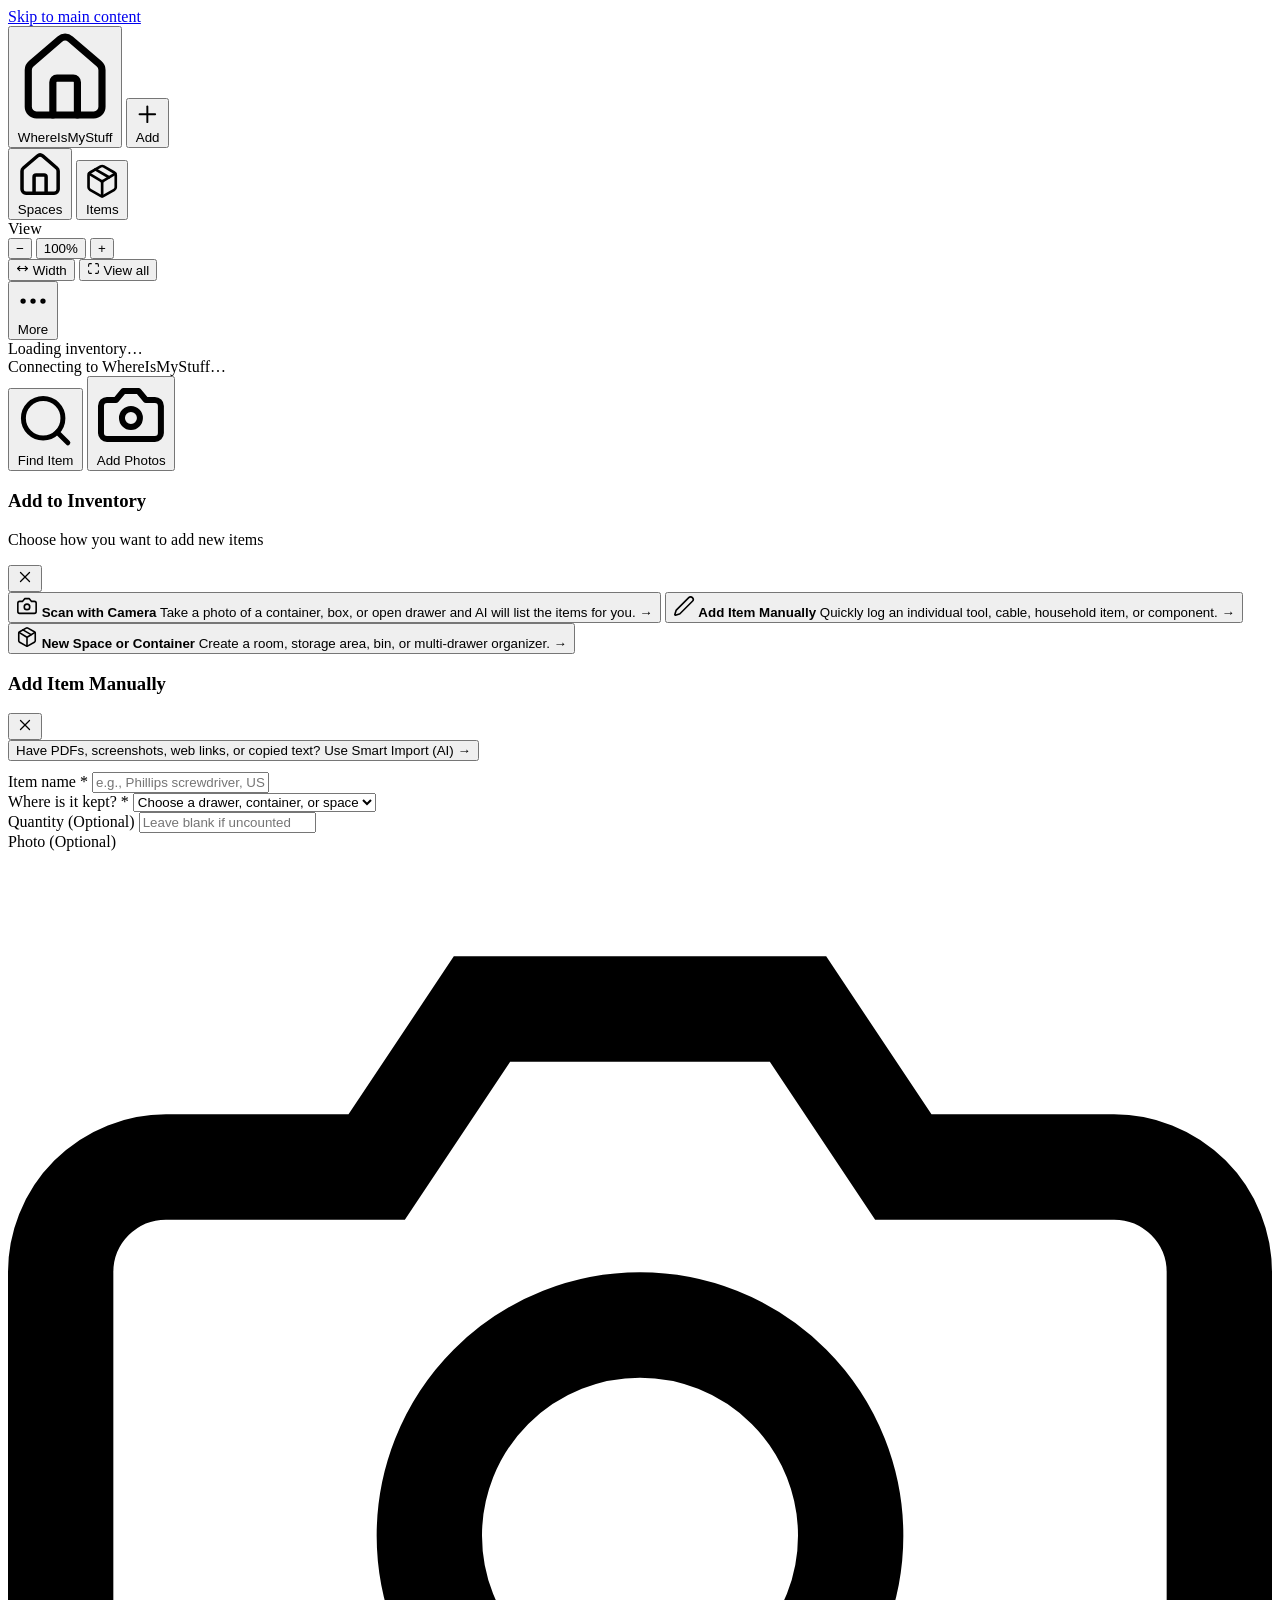
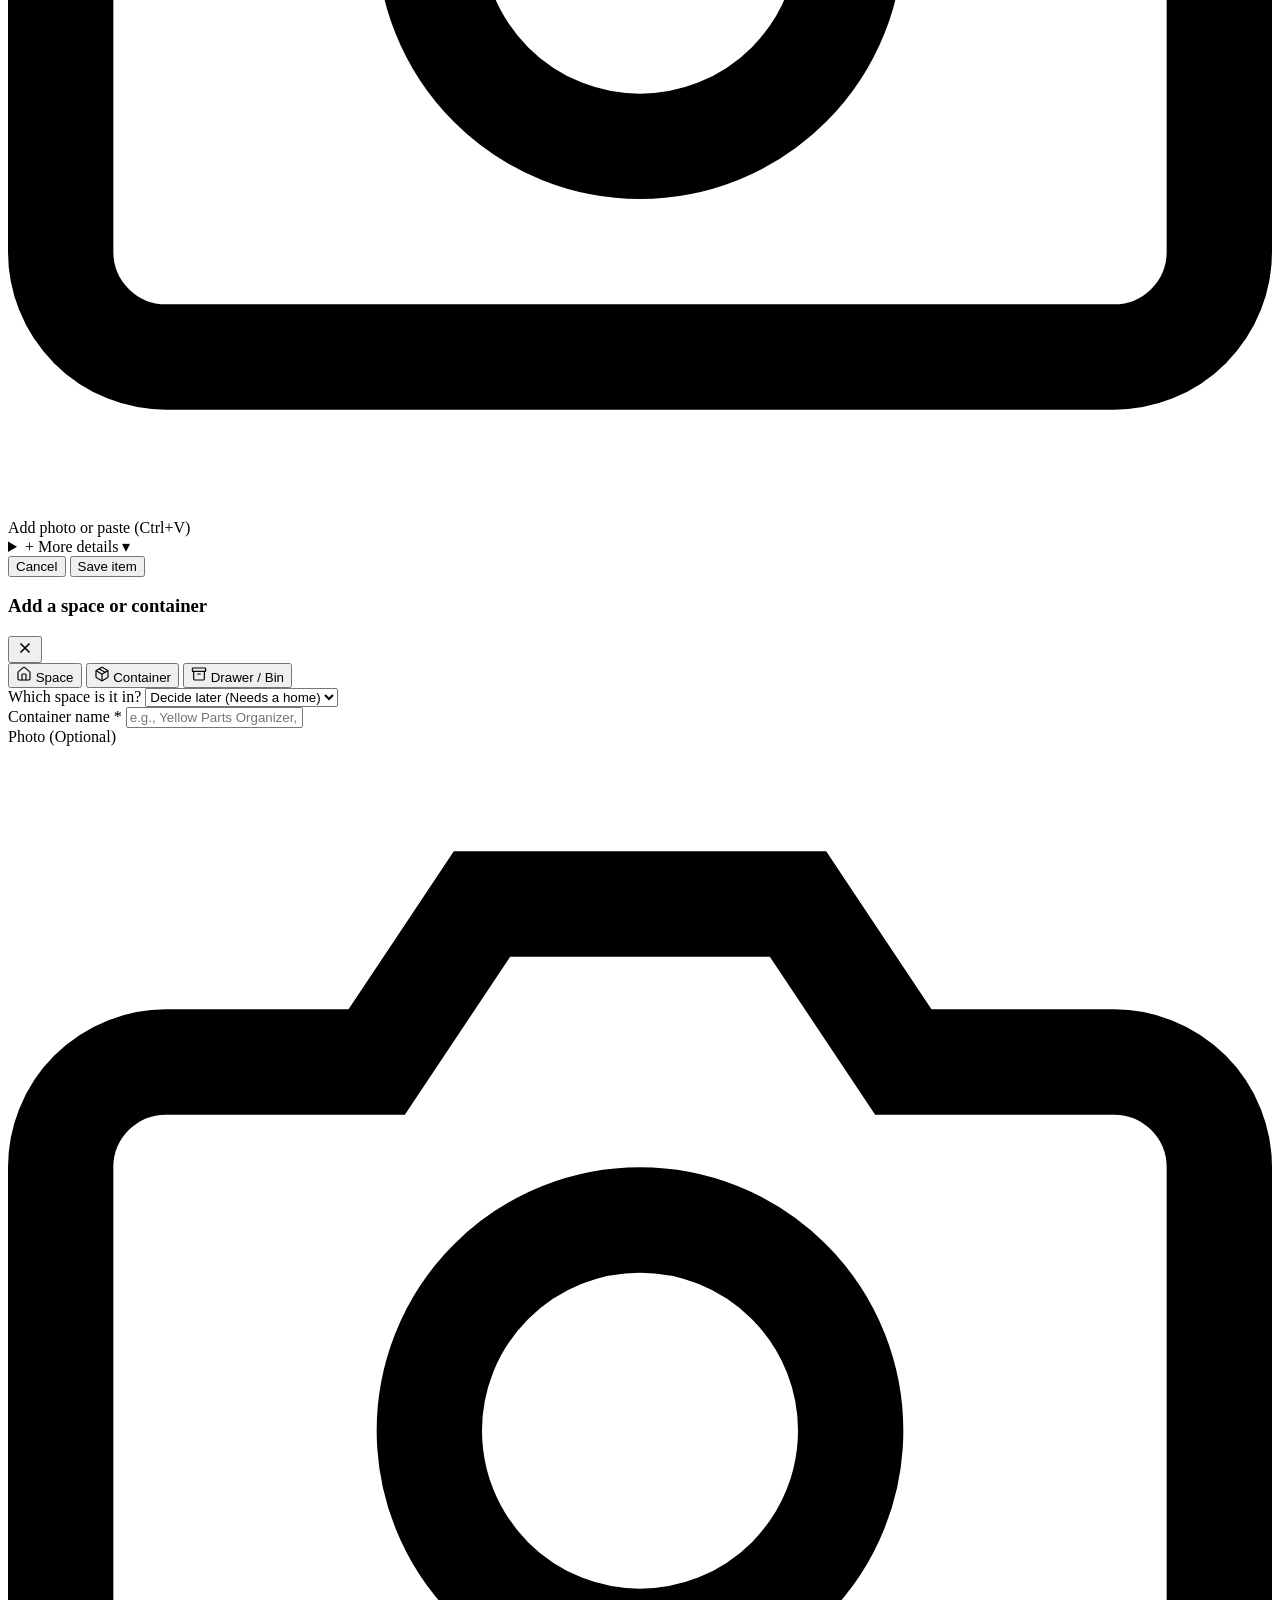
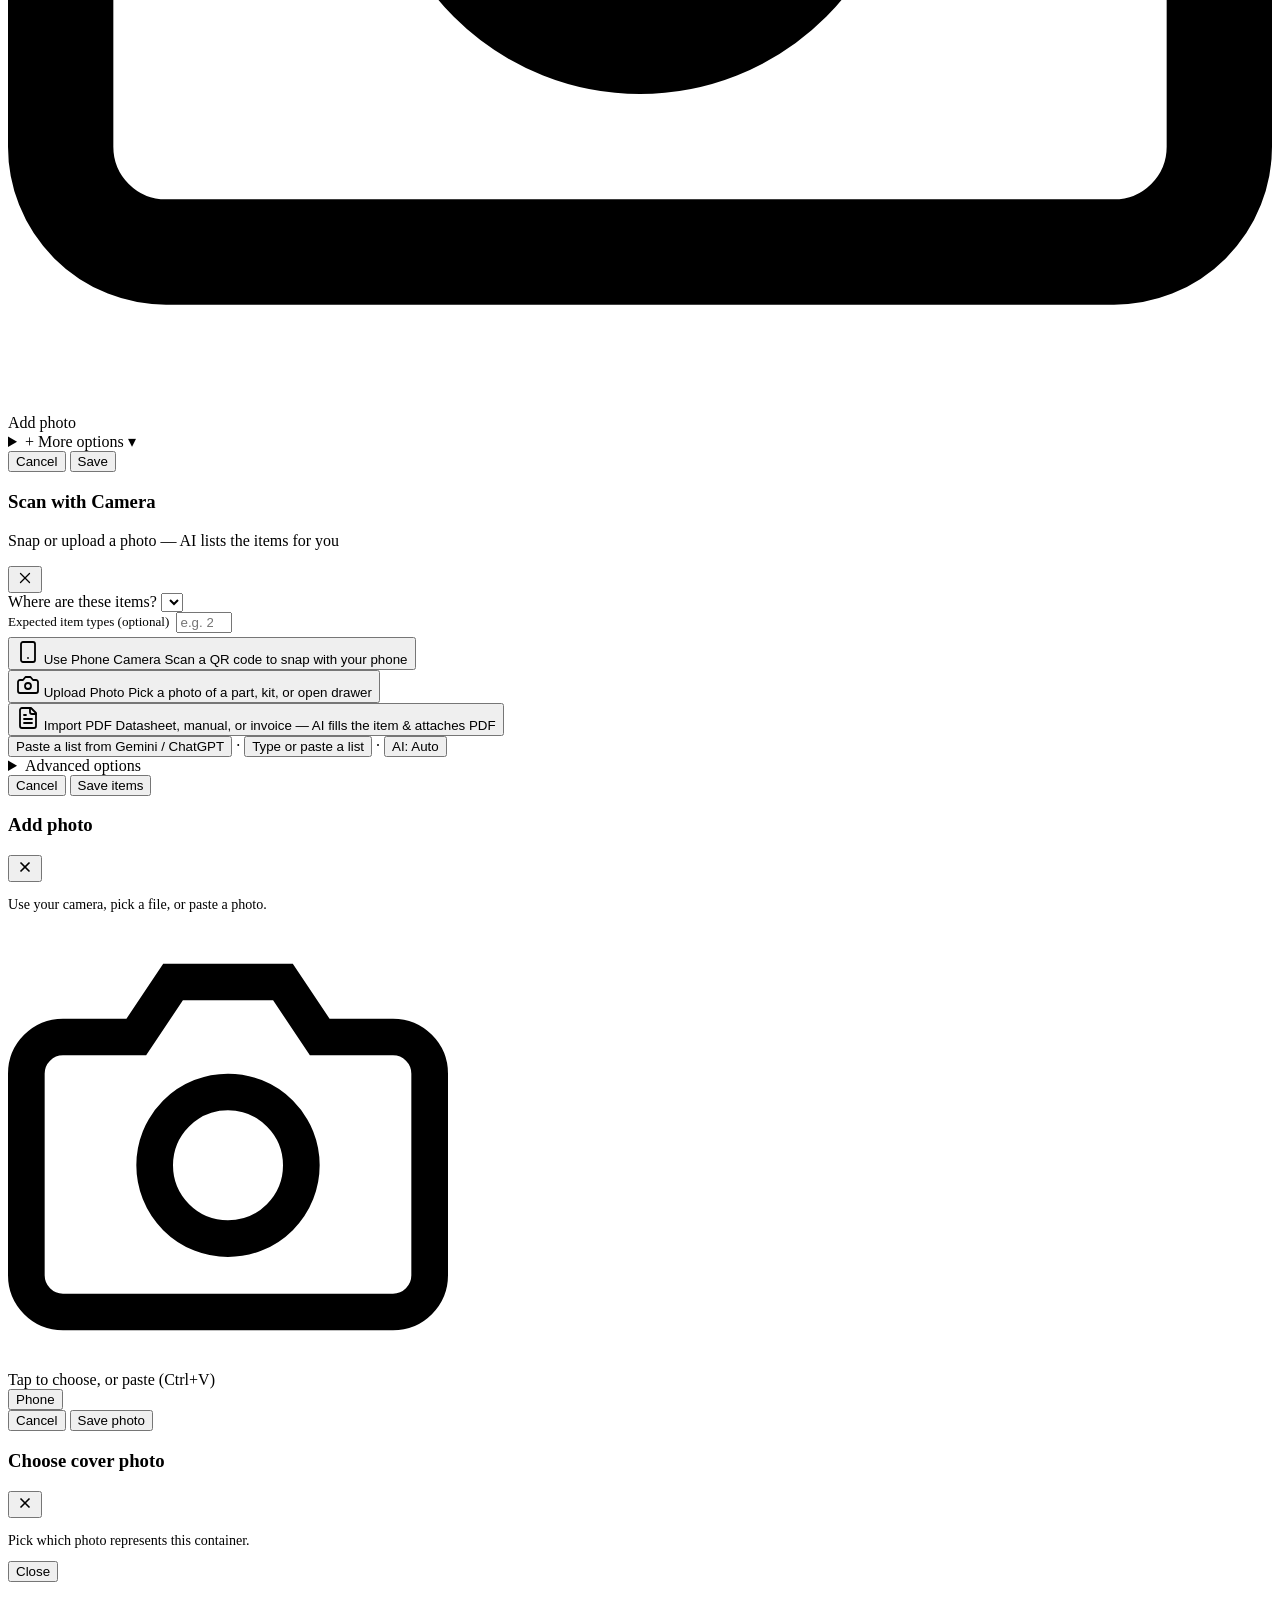
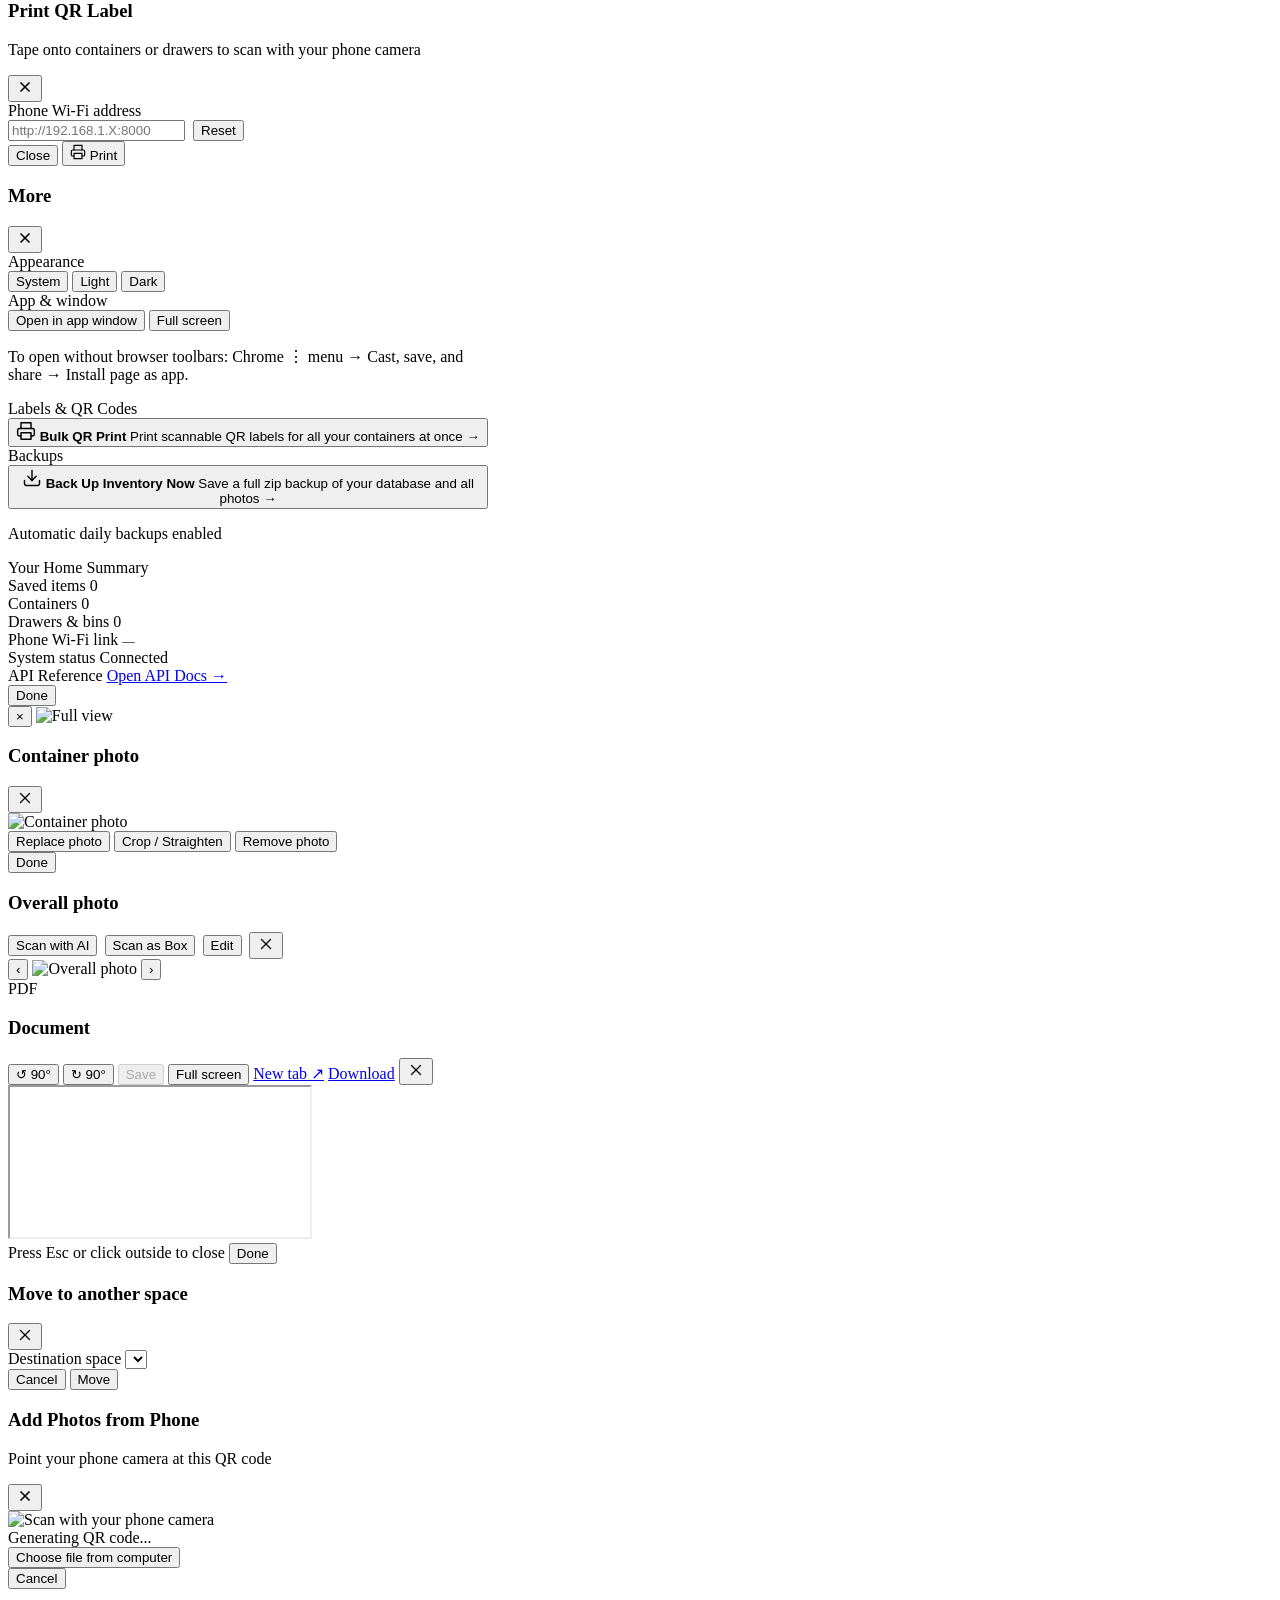
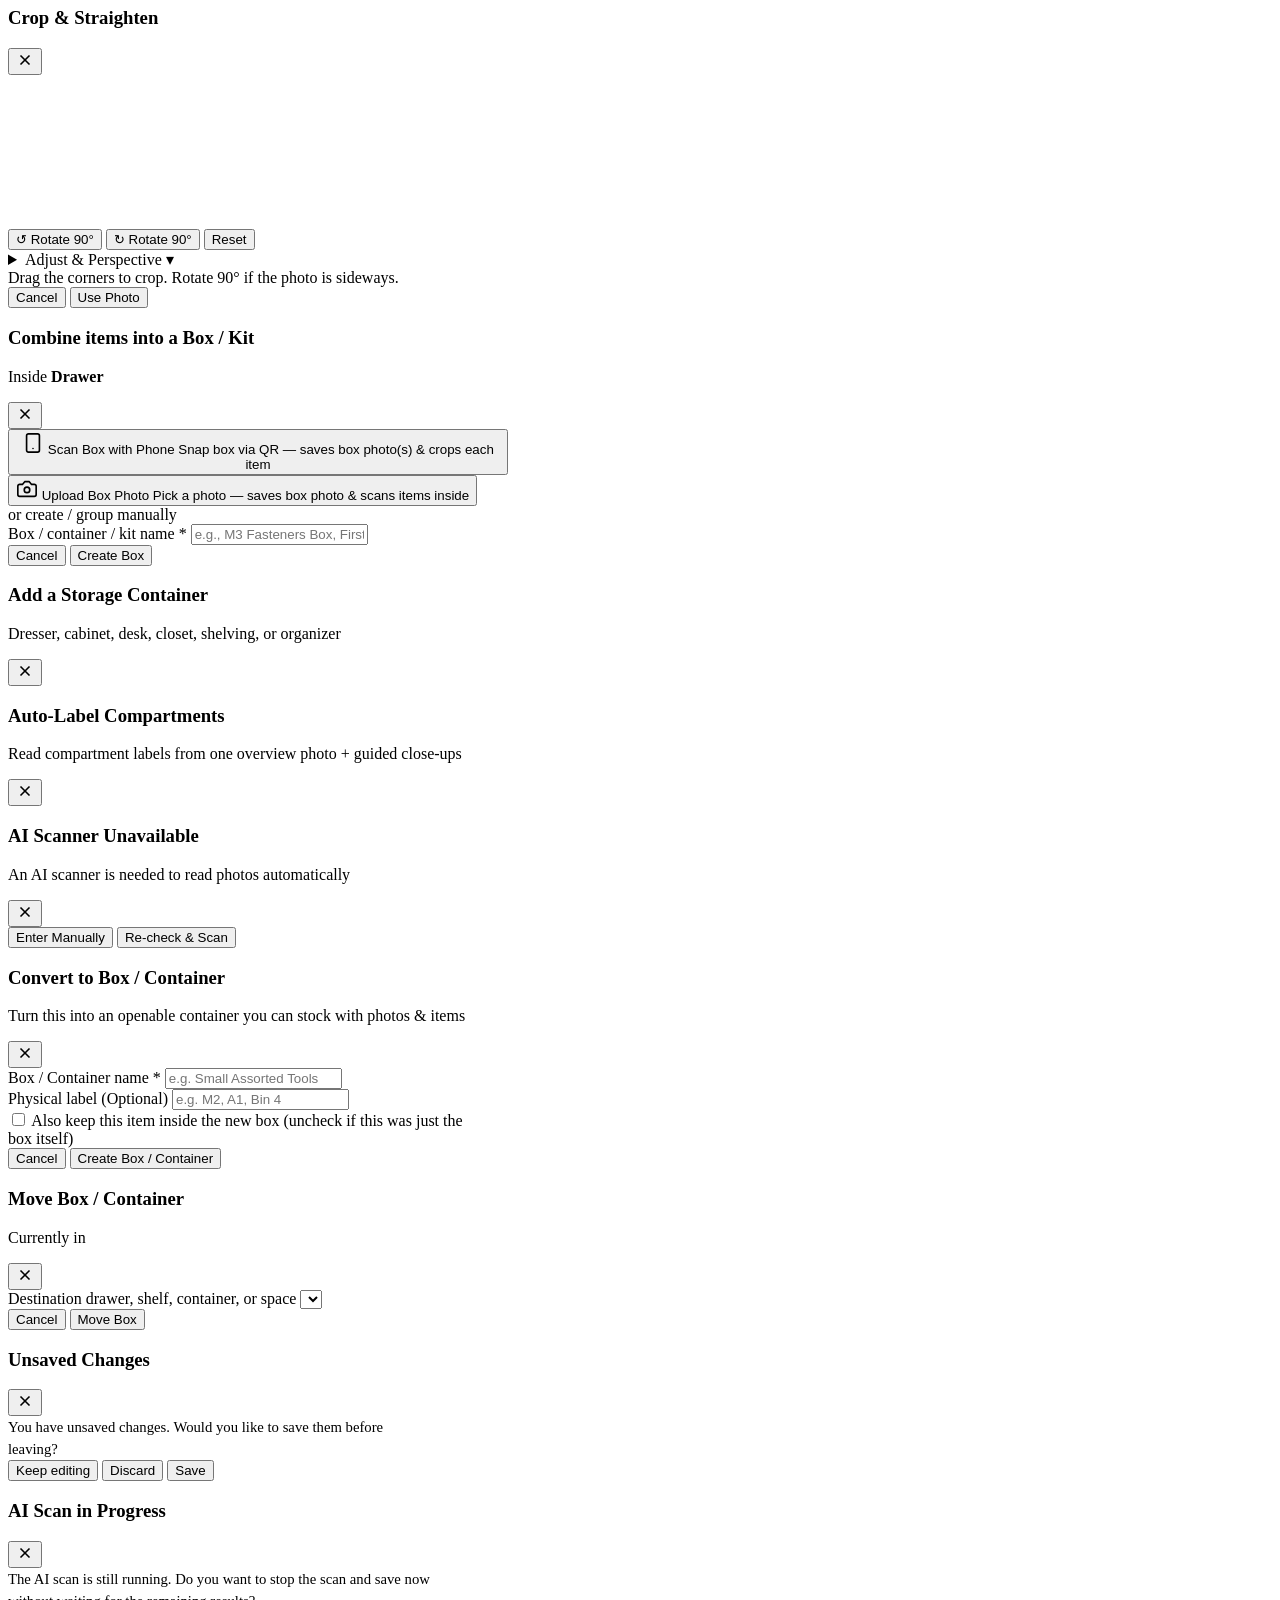
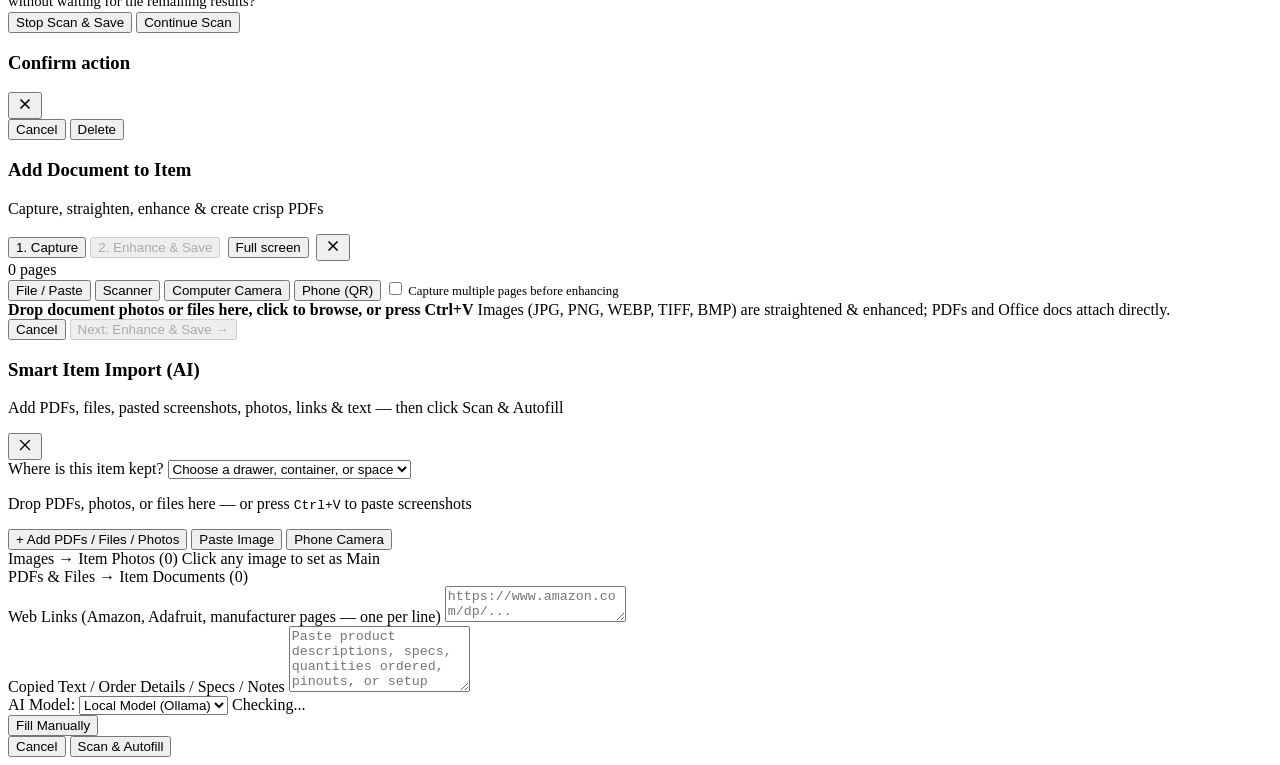
==== commit b58fc7fc: "feat(audit): complete Phase 8 production readiness hardening, performance, and accessibility" ====
--- a/app/static/index.html
+++ b/app/static/index.html
@@ -13,6 +13,7 @@
   <link rel="icon" type="image/svg+xml" href="data:image/svg+xml,<svg xmlns='http://www.w3.org/2000/svg' viewBox='0 0 24 24' fill='%230284c7'><path d='M3 10.5L12 3l9 7.5V20a1 1 0 0 1-1 1h-5v-6H9v6H4a1 1 0 0 1-1-1v-9.5z'/></svg>">
 </head>
 <body>
+  <a href="#app-workspace" class="skip-link no-print">Skip to main content</a>
 
   <!-- =========================================================================
        100DVH NATIVE CONSUMER APP SHELL
@@ -22,10 +23,10 @@
   <div class="app-shell">
 
     <!-- DESKTOP / TABLET LEFT NAVIGATION RAIL (>= 768px) -->
-    <aside class="desktop-nav-rail no-print" aria-label="Primary Navigation">
+    <aside class="desktop-nav-rail no-print" aria-label="Sidebar">
       <button class="rail-brand-btn" onclick="navToHome()" title="Go to Spaces">
         <span class="rail-brand-mark" aria-hidden="true">
-          <svg viewBox="0 0 24 24" fill="none" stroke="currentColor" stroke-width="1.75" stroke-linecap="round" stroke-linejoin="round">
+          <svg viewBox="0 0 24 24" fill="none" stroke="currentColor" stroke-width="1.75" stroke-linecap="round" stroke-linejoin="round" aria-hidden="true">
             <path d="M15 21v-8a1 1 0 0 0-1-1h-4a1 1 0 0 0-1 1v8"></path>
             <path d="M3 10a2 2 0 0 1 .709-1.528l7-5.999a2 2 0 0 1 2.582 0l7 5.999A2 2 0 0 1 21 10v9a2 2 0 0 1-2 2H5a2 2 0 0 1-2-2z"></path>
           </svg>
@@ -35,16 +36,16 @@
 
       <!-- Unified Primary '+' Button -->
       <button class="rail-plus-btn" onclick="openAddSheet()" aria-label="Add to Inventory">
-        <svg viewBox="0 0 24 24" fill="none" stroke="currentColor" stroke-width="1.75" stroke-linecap="round" stroke-linejoin="round">
+        <svg viewBox="0 0 24 24" fill="none" stroke="currentColor" stroke-width="1.75" stroke-linecap="round" stroke-linejoin="round" aria-hidden="true">
           <path d="M5 12h14"></path>
           <path d="M12 5v14"></path>
         </svg>
         <span class="rail-plus-label">Add</span>
       </button>
 
-      <nav class="rail-links" role="navigation">
+      <nav class="rail-links" aria-label="Primary Navigation">
         <button id="rail-nav-places" class="rail-link active" onclick="switchAppTab('places')">
-          <svg viewBox="0 0 24 24" fill="none" stroke="currentColor" stroke-width="1.75" stroke-linecap="round" stroke-linejoin="round">
+          <svg viewBox="0 0 24 24" fill="none" stroke="currentColor" stroke-width="1.75" stroke-linecap="round" stroke-linejoin="round" aria-hidden="true">
             <path d="M15 21v-8a1 1 0 0 0-1-1h-4a1 1 0 0 0-1 1v8"></path>
             <path d="M3 10a2 2 0 0 1 .709-1.528l7-5.999a2 2 0 0 1 2.582 0l7 5.999A2 2 0 0 1 21 10v9a2 2 0 0 1-2 2H5a2 2 0 0 1-2-2z"></path>
           </svg>
@@ -52,7 +53,7 @@
         </button>
 
         <button id="rail-nav-items" class="rail-link" onclick="switchAppTab('items')">
-          <svg viewBox="0 0 24 24" fill="none" stroke="currentColor" stroke-width="1.75" stroke-linecap="round" stroke-linejoin="round">
+          <svg viewBox="0 0 24 24" fill="none" stroke="currentColor" stroke-width="1.75" stroke-linecap="round" stroke-linejoin="round" aria-hidden="true">
             <path d="M11 21.73a2 2 0 0 0 2 0l7-4A2 2 0 0 0 21 16V8a2 2 0 0 0-1-1.73l-7-4a2 2 0 0 0-2 0l-7 4A2 2 0 0 0 3 8v8a2 2 0 0 0 1 1.73z"></path>
             <path d="M12 22V12"></path>
             <path d="m3.3 7 7.703 4.734a2 2 0 0 0 1.994 0L20.7 7"></path>
@@ -86,7 +87,7 @@
         </div>
 
         <button id="rail-nav-more" class="rail-link" onclick="openMoreModal()">
-          <svg viewBox="0 0 24 24" fill="none" stroke="currentColor" stroke-width="1.75" stroke-linecap="round" stroke-linejoin="round">
+          <svg viewBox="0 0 24 24" fill="none" stroke="currentColor" stroke-width="1.75" stroke-linecap="round" stroke-linejoin="round" aria-hidden="true">
             <circle cx="12" cy="12" r="1"></circle>
             <circle cx="19" cy="12" r="1"></circle>
             <circle cx="5" cy="12" r="1"></circle>
@@ -98,7 +99,7 @@
 
     <!-- MAIN STAGE (Workspace + Docked / Bottom-Sheet Item Detail) -->
     <div class="app-stage-container">
-      <main id="app-workspace" class="app-workspace is-home-canvas">
+      <main id="app-workspace" class="app-workspace is-home-canvas" tabindex="-1">
         <div class="app-boot-loading" id="app-boot-loading" role="status" aria-live="polite">
           <div class="app-boot-spinner" aria-hidden="true"></div>
           <div class="app-boot-title">Loading inventory…</div>
@@ -110,7 +111,7 @@
     <!-- PHONE & TABLET BOTTOM BAR — 2 Clear, Large-Text Buttons -->
     <nav class="mobile-bottom-nav no-print" id="mobile-bottom-nav" aria-label="Bottom Navigation">
       <button class="mobile-nav-btn active" id="mobile-nav-places" onclick="navToHome()">
-        <svg viewBox="0 0 24 24" fill="none" stroke="currentColor" stroke-width="2" stroke-linecap="round" stroke-linejoin="round">
+        <svg viewBox="0 0 24 24" fill="none" stroke="currentColor" stroke-width="2" stroke-linecap="round" stroke-linejoin="round" aria-hidden="true">
           <circle cx="11" cy="11" r="8"></circle>
           <path d="m21 21-4.3-4.3"></path>
         </svg>
@@ -118,7 +119,7 @@
       </button>
 
       <button class="mobile-nav-btn" id="mobile-nav-capture" onclick="navToTouchCapture()">
-        <svg viewBox="0 0 24 24" fill="none" stroke="currentColor" stroke-width="2" stroke-linecap="round" stroke-linejoin="round">
+        <svg viewBox="0 0 24 24" fill="none" stroke="currentColor" stroke-width="2" stroke-linecap="round" stroke-linejoin="round" aria-hidden="true">
           <path d="M14.5 4h-5L7 7H4a2 2 0 0 0-2 2v9a2 2 0 0 0 2 2h16a2 2 0 0 0 2-2V9a2 2 0 0 0-2-2h-3l-2.5-3z"></path>
           <circle cx="12" cy="13" r="3"></circle>
         </svg>
@@ -142,11 +143,11 @@
        ========================================================================= -->
 
   <!-- Sheet 1: Unified '+' Action Sheet ("Add to Inventory") -->
-  <div id="add-action-sheet" class="modal-scrim sheet-scrim no-print" onclick="closeOnScrim(event, 'add-action-sheet')">
+  <div id="add-action-sheet" class="modal-scrim sheet-scrim no-print" role="dialog" aria-modal="true" aria-labelledby="add-action-sheet-title" onclick="closeOnScrim(event, 'add-action-sheet')">
     <div class="modal-card action-sheet-card">
       <div class="modal-top">
         <div>
-          <h3 class="modal-title">Add to Inventory</h3>
+          <h3 id="add-action-sheet-title" class="modal-title">Add to Inventory</h3>
           <p class="modal-subtitle">Choose how you want to add new items</p>
         </div>
         <button class="modal-close-btn" onclick="closeModal('add-action-sheet')" aria-label="Close">
@@ -191,7 +192,7 @@
   </div>
 
   <!-- Modal 2: Add Item Manually / Edit Item -->
-  <div id="add-item-modal" class="modal-scrim no-print" onclick="closeOnScrim(event, 'add-item-modal')">
+  <div id="add-item-modal" class="modal-scrim no-print" role="dialog" aria-modal="true" aria-labelledby="item-modal-title" onclick="closeOnScrim(event, 'add-item-modal')">
     <div class="modal-card">
       <div class="modal-top">
         <h3 id="item-modal-title" class="modal-title">Add Item Manually</h3>
@@ -287,7 +288,7 @@
   </div>
 
   <!-- Modal 3: Add / Edit a Room, Container, or Drawer -->
-  <div id="add-storage-modal" class="modal-scrim no-print" onclick="closeOnScrim(event, 'add-storage-modal')">
+  <div id="add-storage-modal" class="modal-scrim no-print" role="dialog" aria-modal="true" aria-labelledby="storage-modal-title" onclick="closeOnScrim(event, 'add-storage-modal')">
     <div class="modal-card">
       <div class="modal-top">
         <h3 id="storage-modal-title" class="modal-title">Add a space or container</h3>
@@ -460,7 +461,7 @@
   </div>
 
   <!-- Modal 4: Scan with Camera (2-Step Progressive Disclosure: Capture -> Review & Save) -->
-  <div id="drawer-rapid-entry-modal" class="modal-scrim no-print" onclick="closeOnScrim(event, 'drawer-rapid-entry-modal')">
+  <div id="drawer-rapid-entry-modal" class="modal-scrim no-print" role="dialog" aria-modal="true" aria-labelledby="rapid-modal-title" onclick="closeOnScrim(event, 'drawer-rapid-entry-modal')">
     <div class="modal-card" style="max-width: 600px;">
       <div class="modal-top">
         <div>
@@ -685,7 +686,7 @@
   </div>
 
   <!-- Modal 5: Quick Photo Upload -->
-  <div id="quick-photo-modal" class="modal-scrim no-print" onclick="closeOnScrim(event, 'quick-photo-modal')">
+  <div id="quick-photo-modal" class="modal-scrim no-print" role="dialog" aria-modal="true" aria-labelledby="quick-photo-title" onclick="closeOnScrim(event, 'quick-photo-modal')">
     <div class="modal-card" style="max-width: 440px;">
       <div class="modal-top">
         <h3 id="quick-photo-title" class="modal-title">Add photo</h3>
@@ -716,7 +717,7 @@
   </div>
 
   <!-- Modal 5b: Choose Cover Photo -->
-  <div id="cover-photo-picker-modal" class="modal-scrim no-print" onclick="closeOnScrim(event, 'cover-photo-picker-modal')">
+  <div id="cover-photo-picker-modal" class="modal-scrim no-print" role="dialog" aria-modal="true" aria-labelledby="cover-photo-picker-title" onclick="closeOnScrim(event, 'cover-photo-picker-modal')">
     <div class="modal-card" style="max-width: 520px;">
       <div class="modal-top">
         <h3 id="cover-photo-picker-title" class="modal-title">Choose cover photo</h3>
@@ -735,7 +736,7 @@
   </div>
 
   <!-- Modal 6: Printable QR Label & Bulk QR Sheet -->
-  <div id="print-qr-modal" class="modal-scrim" onclick="closeOnScrim(event, 'print-qr-modal')">
+  <div id="print-qr-modal" class="modal-scrim" role="dialog" aria-modal="true" aria-labelledby="print-qr-modal-title" onclick="closeOnScrim(event, 'print-qr-modal')">
     <div class="modal-card print-modal-card" style="max-width: 640px;">
       <div class="modal-top no-print">
         <div>
@@ -770,10 +771,10 @@
   </div>
 
   <!-- Modal 7: More (Theme: System/Light/Dark, Bulk QR Print, System Info) -->
-  <div id="more-modal" class="modal-scrim sheet-scrim no-print" onclick="closeOnScrim(event, 'more-modal')">
+  <div id="more-modal" class="modal-scrim sheet-scrim no-print" role="dialog" aria-modal="true" aria-labelledby="more-modal-title" onclick="closeOnScrim(event, 'more-modal')">
     <div class="modal-card" style="max-width: 480px;">
       <div class="modal-top">
-        <h3 class="modal-title">More</h3>
+        <h3 id="more-modal-title" class="modal-title">More</h3>
         <button class="modal-close-btn" onclick="closeModal('more-modal')" aria-label="Close">
           <svg width="18" height="18" viewBox="0 0 24 24" fill="none" stroke="currentColor" stroke-width="2.2"><line x1="18" y1="6" x2="6" y2="18"></line><line x1="6" y1="6" x2="18" y2="18"></line></svg>
         </button>
@@ -880,13 +881,14 @@
   </div>
 
   <!-- Modal 8: Full-Screen Photo Lightbox -->
-  <div id="lightbox-modal" class="lightbox-overlay no-print" onclick="closeLightbox()">
+  <div id="lightbox-modal" class="lightbox-overlay no-print" role="dialog" aria-modal="true" aria-label="Full size photo preview" onclick="closeLightbox()">
+    <button type="button" class="lightbox-close-btn" onclick="event.stopPropagation(); closeLightbox()" aria-label="Close photo preview">×</button>
     <img id="lightbox-img" class="lightbox-target" src="" alt="Full view">
     <div id="lightbox-caption" class="lightbox-caption"></div>
   </div>
 
   <!-- Modal 8B: Container Photo Viewer (Replace, Crop, Remove, Done) -->
-  <div id="unit-photo-viewer-modal" class="modal-scrim no-print" onclick="closeOnScrim(event, 'unit-photo-viewer-modal')">
+  <div id="unit-photo-viewer-modal" class="modal-scrim no-print" role="dialog" aria-modal="true" aria-labelledby="unit-viewer-title" onclick="closeOnScrim(event, 'unit-photo-viewer-modal')">
     <div class="modal-card unit-viewer-card" style="max-width: 680px;">
       <div class="modal-top">
         <h3 id="unit-viewer-title" class="modal-title">Container photo</h3>
@@ -912,7 +914,7 @@
   </div>
 
   <!-- Modal 8B-2: Overall Photo Carousel Viewer (View -> Edit mode -> Add / Crop / Cover / Remove) -->
-  <div id="overall-photo-viewer-modal" class="modal-scrim no-print" onclick="closeOnScrim(event, 'overall-photo-viewer-modal')">
+  <div id="overall-photo-viewer-modal" class="modal-scrim no-print" role="dialog" aria-modal="true" aria-labelledby="overall-viewer-title" onclick="closeOnScrim(event, 'overall-photo-viewer-modal')">
     <div class="modal-card overall-viewer-card" style="max-width: 920px;">
       <div class="modal-top">
         <div style="display: flex; align-items: center; gap: 0.65rem; min-width: 0; flex: 1;">
@@ -949,7 +951,7 @@
   </div>
 
   <!-- Modal 8B-3: In-App Document & PDF Viewer (Windowed + Full Screen Option) -->
-  <div id="attachment-viewer-modal" class="modal-scrim no-print" onclick="closeOnScrim(event, 'attachment-viewer-modal')">
+  <div id="attachment-viewer-modal" class="modal-scrim no-print" role="dialog" aria-modal="true" aria-labelledby="attachment-viewer-title" onclick="closeOnScrim(event, 'attachment-viewer-modal')">
     <div id="attachment-viewer-card" class="modal-card attachment-viewer-card">
       <div class="modal-top attachment-viewer-top">
         <div class="attachment-viewer-title-wrap">
@@ -1029,10 +1031,10 @@
   </div>
 
   <!-- Modal 8C: Move Container to Another Room -->
-  <div id="move-container-modal" class="modal-scrim no-print" onclick="closeOnScrim(event, 'move-container-modal')">
+  <div id="move-container-modal" class="modal-scrim no-print" role="dialog" aria-modal="true" aria-labelledby="move-container-modal-title" onclick="closeOnScrim(event, 'move-container-modal')">
     <div class="modal-card" style="max-width: 420px;">
       <div class="modal-top">
-        <h3 class="modal-title">Move to another space</h3>
+        <h3 id="move-container-modal-title" class="modal-title">Move to another space</h3>
         <button class="modal-close-btn" onclick="closeModal('move-container-modal')" aria-label="Close">
           <svg width="18" height="18" viewBox="0 0 24 24" fill="none" stroke="currentColor" stroke-width="1.75" stroke-linecap="round" stroke-linejoin="round"><line x1="18" y1="6" x2="6" y2="18"></line><line x1="6" y1="6" x2="18" y2="18"></line></svg>
         </button>
@@ -1052,7 +1054,7 @@
   </div>
 
   <!-- Modal 9: Phone Camera QR Handoff -->
-  <div id="phone-photo-modal" class="modal-scrim no-print phone-photo-scrim" onclick="closePhonePhotoOnScrim(event)">
+  <div id="phone-photo-modal" class="modal-scrim no-print phone-photo-scrim" role="dialog" aria-modal="true" aria-labelledby="phone-photo-title" onclick="closePhonePhotoOnScrim(event)">
     <div class="modal-card phone-photo-card" style="max-width: 400px;">
       <div class="modal-top">
         <div>
@@ -1101,7 +1103,7 @@
   </div>
 
   <!-- Modal 10: Crop, Straighten & Rotate Photo Editor -->
-  <div id="photo-editor-modal" class="modal-scrim no-print photo-editor-scrim" onclick="closePhotoEditorOnScrim(event)">
+  <div id="photo-editor-modal" class="modal-scrim no-print photo-editor-scrim" role="dialog" aria-modal="true" aria-labelledby="photo-editor-title" onclick="closePhotoEditorOnScrim(event)">
     <div class="modal-card" style="max-width: 640px;">
       <div class="modal-top">
         <h3 id="photo-editor-title" class="modal-title">Crop &amp; Straighten</h3>
@@ -1168,7 +1170,7 @@
   </div>
 
   <!-- Modal 11B: Add / Group Items into a Sub-Container Box / Kit -->
-  <div id="group-into-box-modal" class="modal-scrim no-print" onclick="closeOnScrim(event, 'group-into-box-modal')">
+  <div id="group-into-box-modal" class="modal-scrim no-print" role="dialog" aria-modal="true" aria-labelledby="group-box-modal-title" onclick="closeOnScrim(event, 'group-into-box-modal')">
     <div class="modal-card" style="max-width: 500px;">
       <div class="modal-top">
         <div>
@@ -1242,7 +1244,7 @@
   </div>
 
   <!-- Modal 11C: Guided Storage Unit Setup Wizard (Phone QR Handoff / Manual + AI Review) -->
-  <div id="unit-setup-modal" class="modal-scrim no-print" onclick="closeOnScrim(event, 'unit-setup-modal')">
+  <div id="unit-setup-modal" class="modal-scrim no-print" role="dialog" aria-modal="true" aria-labelledby="unit-setup-title" onclick="closeOnScrim(event, 'unit-setup-modal')">
     <div id="unit-setup-card" class="modal-card usw-modal-card" style="max-width: 600px;">
       <div class="modal-top">
         <div style="min-width: 0;">
@@ -1259,7 +1261,7 @@
   </div>
 
   <!-- Modal 11C-2: Auto-Label Compartments from Photo -->
-  <div id="label-scan-modal" class="modal-scrim no-print" onclick="closeOnScrim(event, 'label-scan-modal')">
+  <div id="label-scan-modal" class="modal-scrim no-print" role="dialog" aria-modal="true" aria-labelledby="label-scan-title" onclick="closeOnScrim(event, 'label-scan-modal')">
     <div class="modal-card lscan-modal-card" style="max-width: 820px;">
       <div class="modal-top">
         <div style="min-width: 0;">
@@ -1276,11 +1278,11 @@
   </div>
 
   <!-- Modal 11D: No AI Vision Model Available Pop-Up -->
-  <div id="no-vision-model-modal" class="modal-scrim no-print" style="z-index: 1210;" onclick="closeOnScrim(event, 'no-vision-model-modal')">
+  <div id="no-vision-model-modal" class="modal-scrim no-print" role="dialog" aria-modal="true" aria-labelledby="no-vision-modal-title" style="z-index: 1210;" onclick="closeOnScrim(event, 'no-vision-model-modal')">
     <div class="modal-card" style="max-width: 480px;">
       <div class="modal-top">
         <div>
-          <h3 class="modal-title">AI Scanner Unavailable</h3>
+          <h3 id="no-vision-modal-title" class="modal-title">AI Scanner Unavailable</h3>
           <p class="modal-subtitle">An AI scanner is needed to read photos automatically</p>
         </div>
         <button class="modal-close-btn" onclick="closeNoModelModal()" aria-label="Close">
@@ -1296,11 +1298,11 @@
   </div>
 
   <!-- Modal 11E: Convert Item to Box / Sub-Container -->
-  <div id="convert-to-box-modal" class="modal-scrim no-print" onclick="closeOnScrim(event, 'convert-to-box-modal')">
+  <div id="convert-to-box-modal" class="modal-scrim no-print" role="dialog" aria-modal="true" aria-labelledby="convert-box-modal-title" onclick="closeOnScrim(event, 'convert-to-box-modal')">
     <div class="modal-card" style="max-width: 460px;">
       <div class="modal-top">
         <div>
-          <h3 class="modal-title">Convert to Box / Container</h3>
+          <h3 id="convert-box-modal-title" class="modal-title">Convert to Box / Container</h3>
           <p class="modal-subtitle">Turn this into an openable container you can stock with photos &amp; items</p>
         </div>
         <button class="modal-close-btn" onclick="closeModal('convert-to-box-modal', true)" aria-label="Close">
@@ -1335,7 +1337,7 @@
   </div>
 
   <!-- Modal 11F: Move Box / Container to Another Drawer or Location -->
-  <div id="move-box-modal" class="modal-scrim no-print" onclick="closeOnScrim(event, 'move-box-modal')">
+  <div id="move-box-modal" class="modal-scrim no-print" role="dialog" aria-modal="true" aria-labelledby="move-box-title" onclick="closeOnScrim(event, 'move-box-modal')">
     <div class="modal-card" style="max-width: 480px;">
       <div class="modal-top">
         <div>
@@ -1361,10 +1363,10 @@
   </div>
 
   <!-- Modal 12: Unsaved Changes Prompt -->
-  <div id="unsaved-confirm-modal" class="modal-scrim no-print" style="z-index: 3600;">
+  <div id="unsaved-confirm-modal" class="modal-scrim no-print" role="alertdialog" aria-modal="true" aria-labelledby="unsaved-confirm-title" aria-describedby="unsaved-confirm-msg" style="z-index: 3600;">
     <div class="modal-card" style="max-width: 420px;">
       <div class="modal-top">
-        <h3 class="modal-title">Unsaved Changes</h3>
+        <h3 id="unsaved-confirm-title" class="modal-title">Unsaved Changes</h3>
         <button class="modal-close-btn" onclick="resolveUnsavedPrompt('cancel')" aria-label="Close">
           <svg width="18" height="18" viewBox="0 0 24 24" fill="none" stroke="currentColor" stroke-width="2.2"><line x1="18" y1="6" x2="6" y2="18"></line><line x1="6" y1="6" x2="18" y2="18"></line></svg>
         </button>
@@ -1383,10 +1385,10 @@
   </div>
 
   <!-- Modal 13: Confirm Abort Active AI Scan -->
-  <div id="scan-abort-confirm-modal" class="modal-scrim no-print" style="z-index: 3500;" onclick="closeScanAbortOnScrim(event)">
+  <div id="scan-abort-confirm-modal" class="modal-scrim no-print" role="alertdialog" aria-modal="true" aria-labelledby="scan-abort-confirm-title" aria-describedby="scan-abort-confirm-msg" style="z-index: 3500;" onclick="closeScanAbortOnScrim(event)">
     <div class="modal-card" style="max-width: 440px;">
       <div class="modal-top">
-        <h3 class="modal-title">AI Scan in Progress</h3>
+        <h3 id="scan-abort-confirm-title" class="modal-title">AI Scan in Progress</h3>
         <button class="modal-close-btn" onclick="resolveScanAbortPrompt('continue')" aria-label="Close">
           <svg width="18" height="18" viewBox="0 0 24 24" fill="none" stroke="currentColor" stroke-width="2.2"><line x1="18" y1="6" x2="6" y2="18"></line><line x1="6" y1="6" x2="18" y2="18"></line></svg>
         </button>
@@ -1403,8 +1405,27 @@
     </div>
   </div>
 
+  <!-- Modal 13B: Accessible Destructive Action Confirmation Dialog -->
+  <div id="app-confirm-modal" class="modal-scrim no-print" role="alertdialog" aria-modal="true" aria-labelledby="app-confirm-title" aria-describedby="app-confirm-msg" style="z-index: 3650;" onclick="closeConfirmOnScrim(event)">
+    <div class="modal-card" style="max-width: 420px;">
+      <div class="modal-top">
+        <h3 id="app-confirm-title" class="modal-title">Confirm action</h3>
+        <button class="modal-close-btn" onclick="resolveConfirmModal(false)" aria-label="Close">
+          <svg width="18" height="18" viewBox="0 0 24 24" fill="none" stroke="currentColor" stroke-width="2.2"><line x1="18" y1="6" x2="6" y2="18"></line><line x1="6" y1="6" x2="18" y2="18"></line></svg>
+        </button>
+      </div>
+      <div class="modal-body-scroll">
+        <p id="app-confirm-msg" style="margin: 0; font-size: 0.92rem; color: var(--text-secondary); line-height: 1.5;"></p>
+      </div>
+      <div class="modal-bottom">
+        <button type="button" id="app-confirm-cancel-btn" class="btn btn-secondary" onclick="resolveConfirmModal(false)">Cancel</button>
+        <button type="button" id="app-confirm-ok-btn" class="btn btn-danger" onclick="resolveConfirmModal(true)">Delete</button>
+      </div>
+    </div>
+  </div>
+
   <!-- Modal 14: Item Document Studio (Scanner / Webcam / File / Phone QR + Enhance + Dual PDF) -->
-  <div id="document-studio-modal" class="modal-scrim no-print" onclick="closeDocumentStudioOnScrim(event)">
+  <div id="document-studio-modal" class="modal-scrim no-print" role="dialog" aria-modal="true" aria-labelledby="doc-studio-title" onclick="closeDocumentStudioOnScrim(event)">
     <div id="doc-studio-card" class="modal-card doc-studio-card">
       <div class="modal-top">
         <div style="min-width: 0;">
@@ -1677,11 +1698,11 @@
   </div>
 
   <!-- Modal: Multi-Source Smart Item Import -->
-  <div id="item-bundle-modal" class="modal-scrim no-print" onclick="closeOnScrim(event, 'item-bundle-modal')">
+  <div id="item-bundle-modal" class="modal-scrim no-print" role="dialog" aria-modal="true" aria-labelledby="item-bundle-modal-title" onclick="closeOnScrim(event, 'item-bundle-modal')">
     <div class="modal-card" style="max-width: 720px;">
       <div class="modal-top">
         <div>
-          <h3 class="modal-title">Smart Item Import (AI)</h3>
+          <h3 id="item-bundle-modal-title" class="modal-title">Smart Item Import (AI)</h3>
           <p id="bundle-modal-subtitle" class="modal-subtitle">Add PDFs, files, pasted screenshots, photos, links &amp; text — then click Scan &amp; Autofill</p>
         </div>
         <button class="modal-close-btn" onclick="closeModal('item-bundle-modal')" aria-label="Close">
@@ -1836,7 +1857,7 @@
   </div>
 
   <!-- Toast Notification Shelf -->
-  <div id="toast-shelf" class="toast-shelf no-print" aria-live="polite"></div>
+  <div id="toast-shelf" class="toast-shelf no-print" role="status" aria-live="polite" aria-atomic="false"></div>
 
   <!-- Application Script -->
   <script type="module" src="/js/app.js"></script>
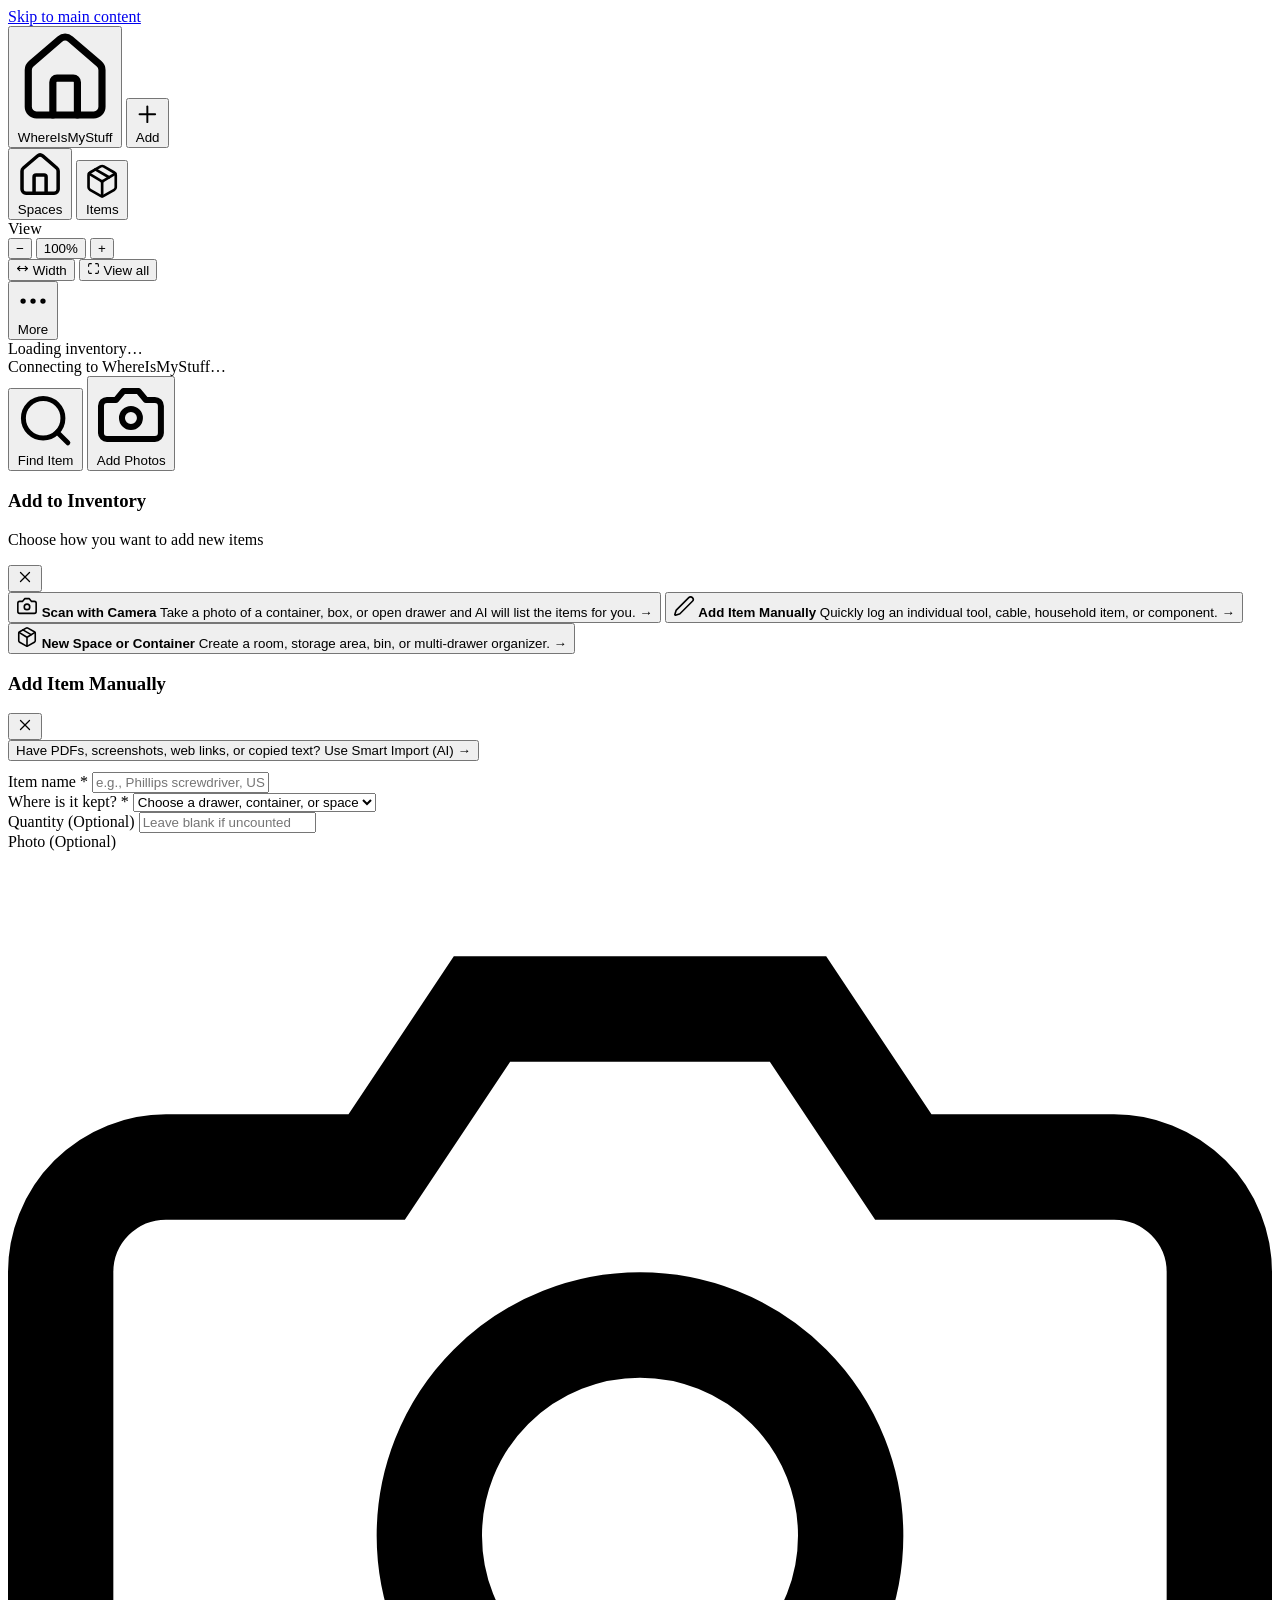
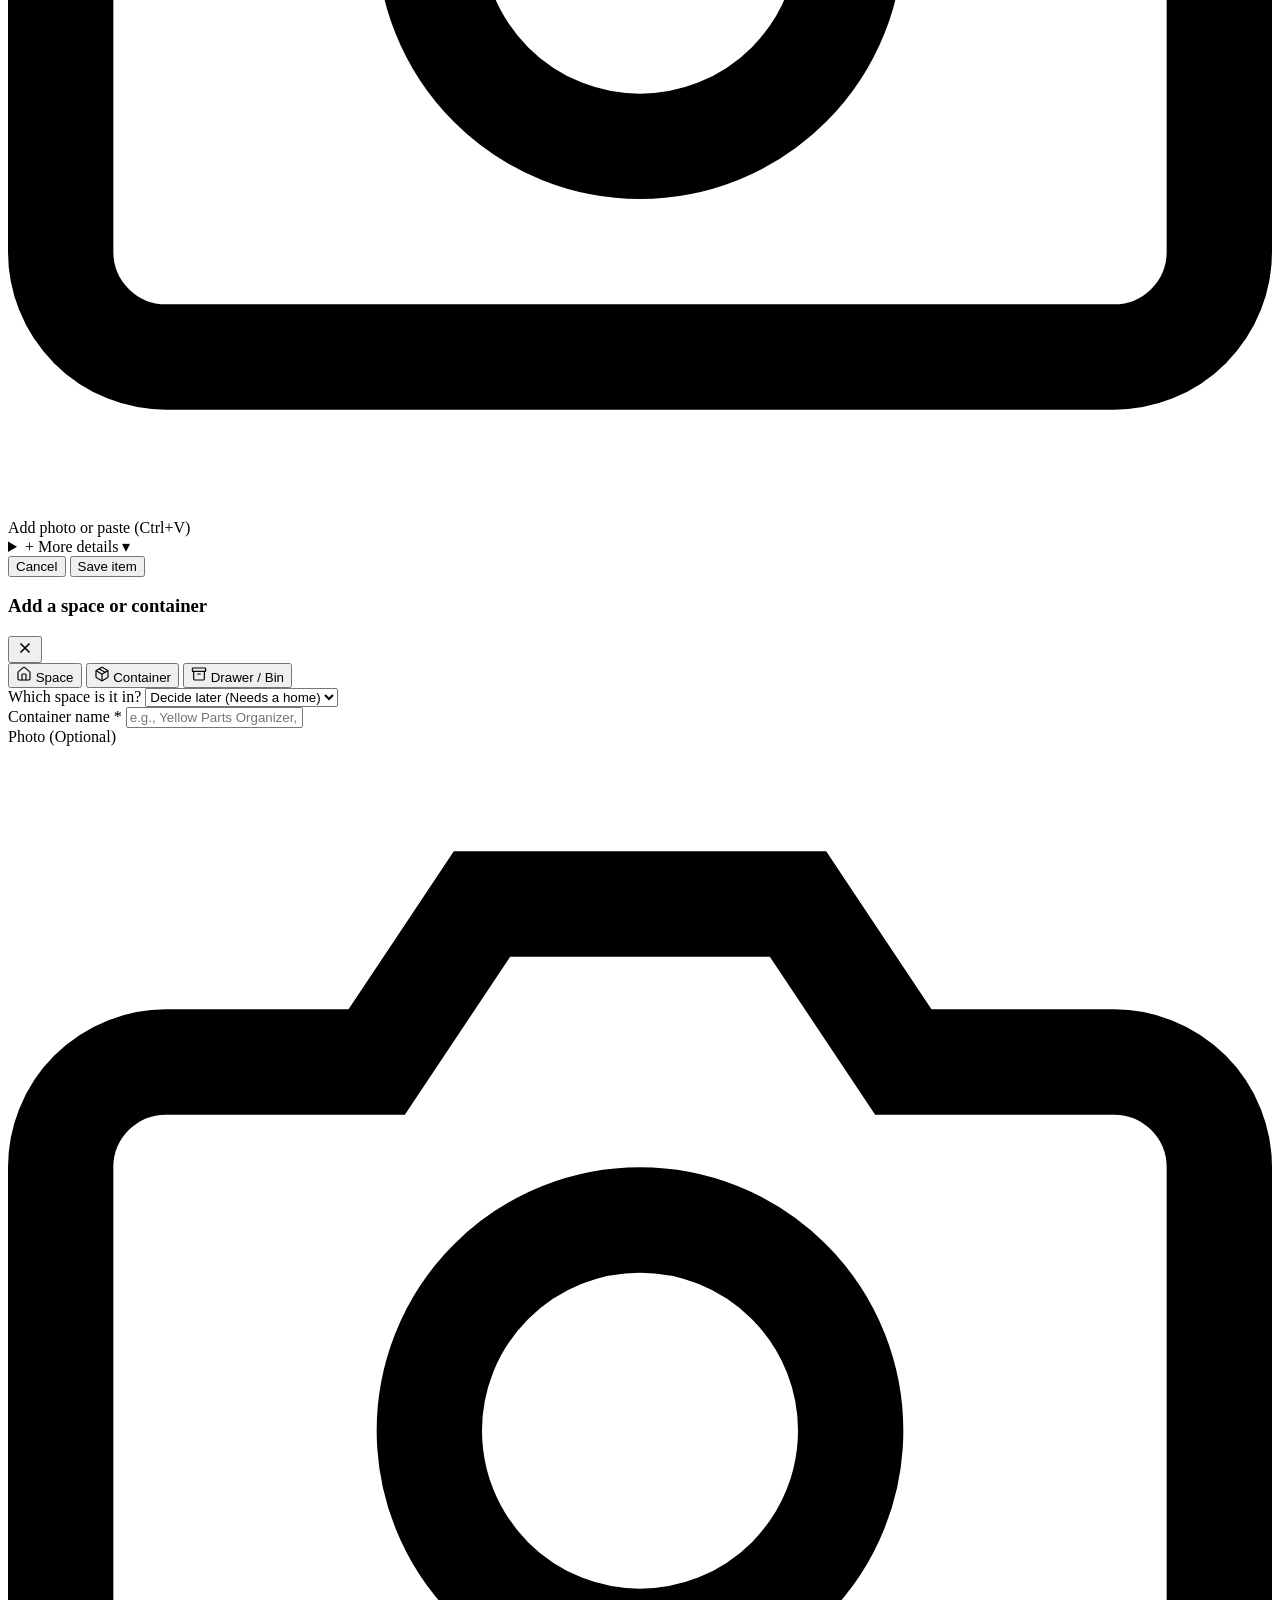
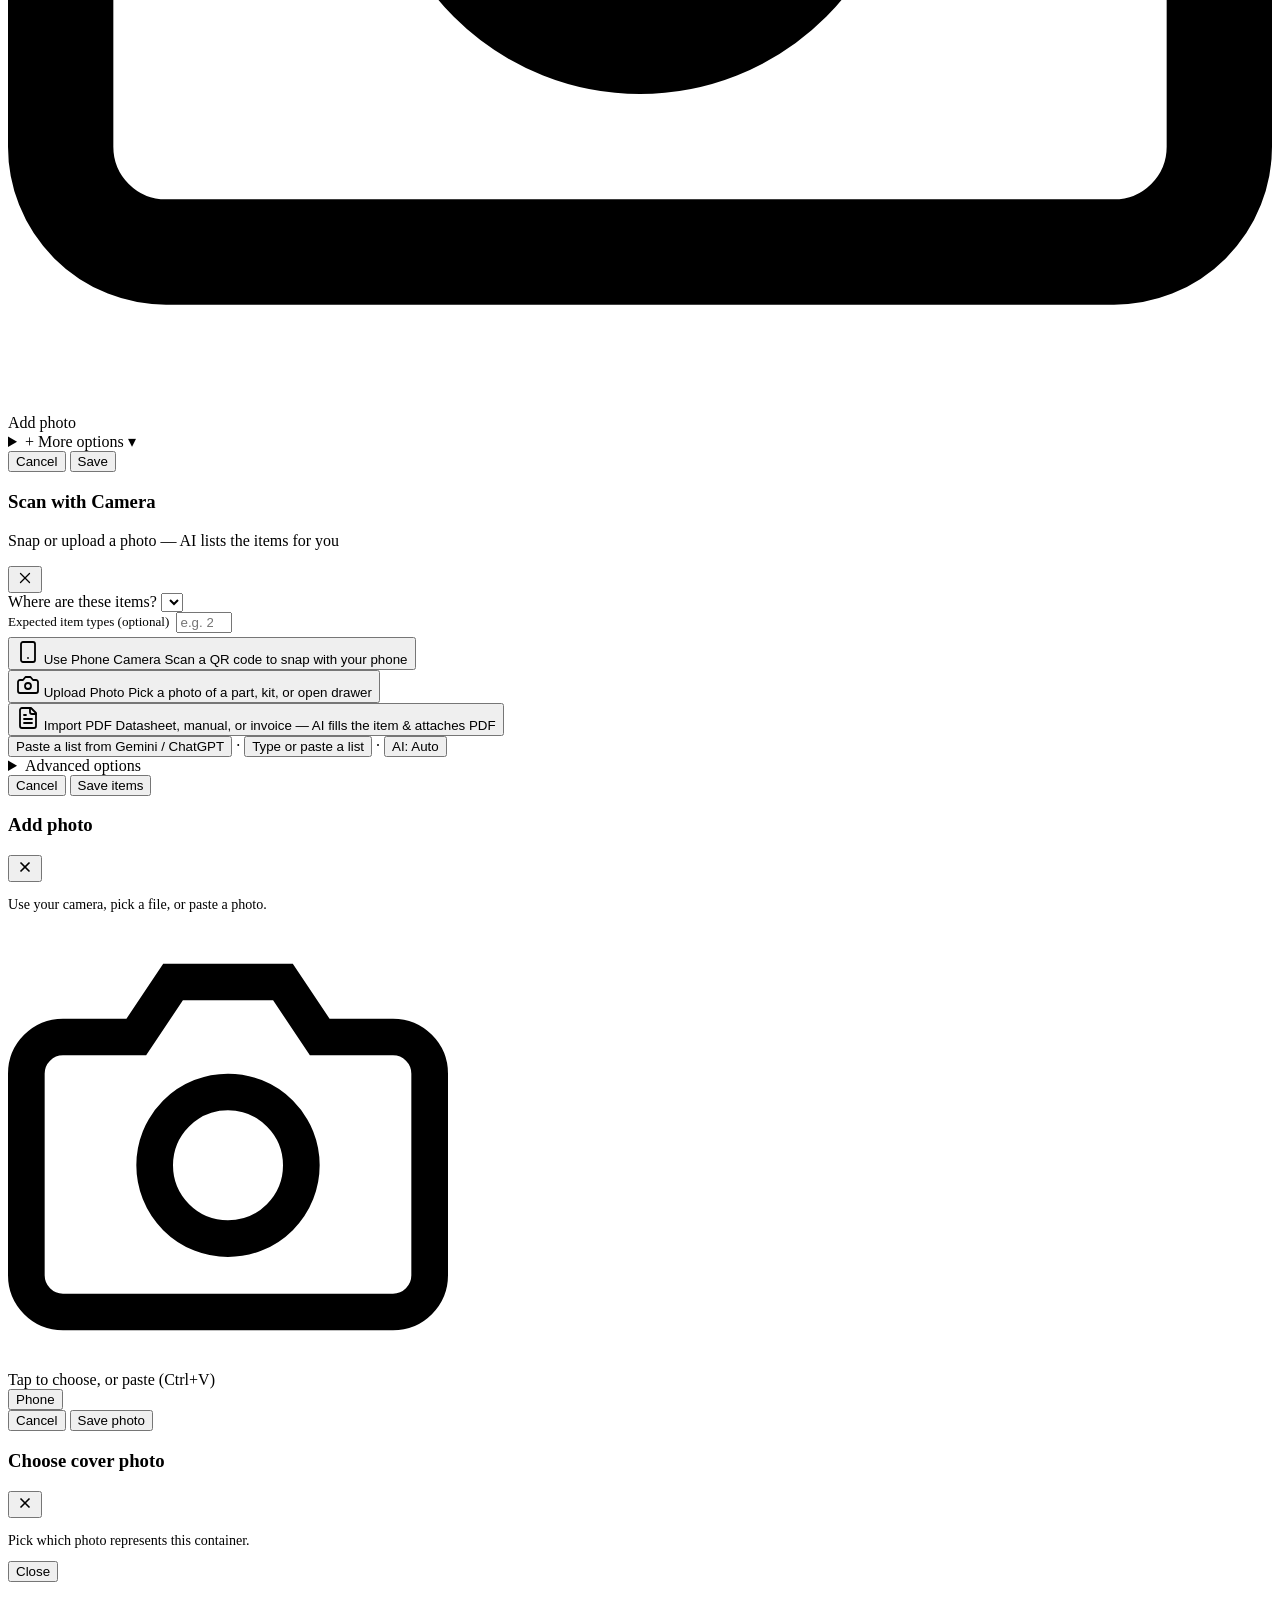
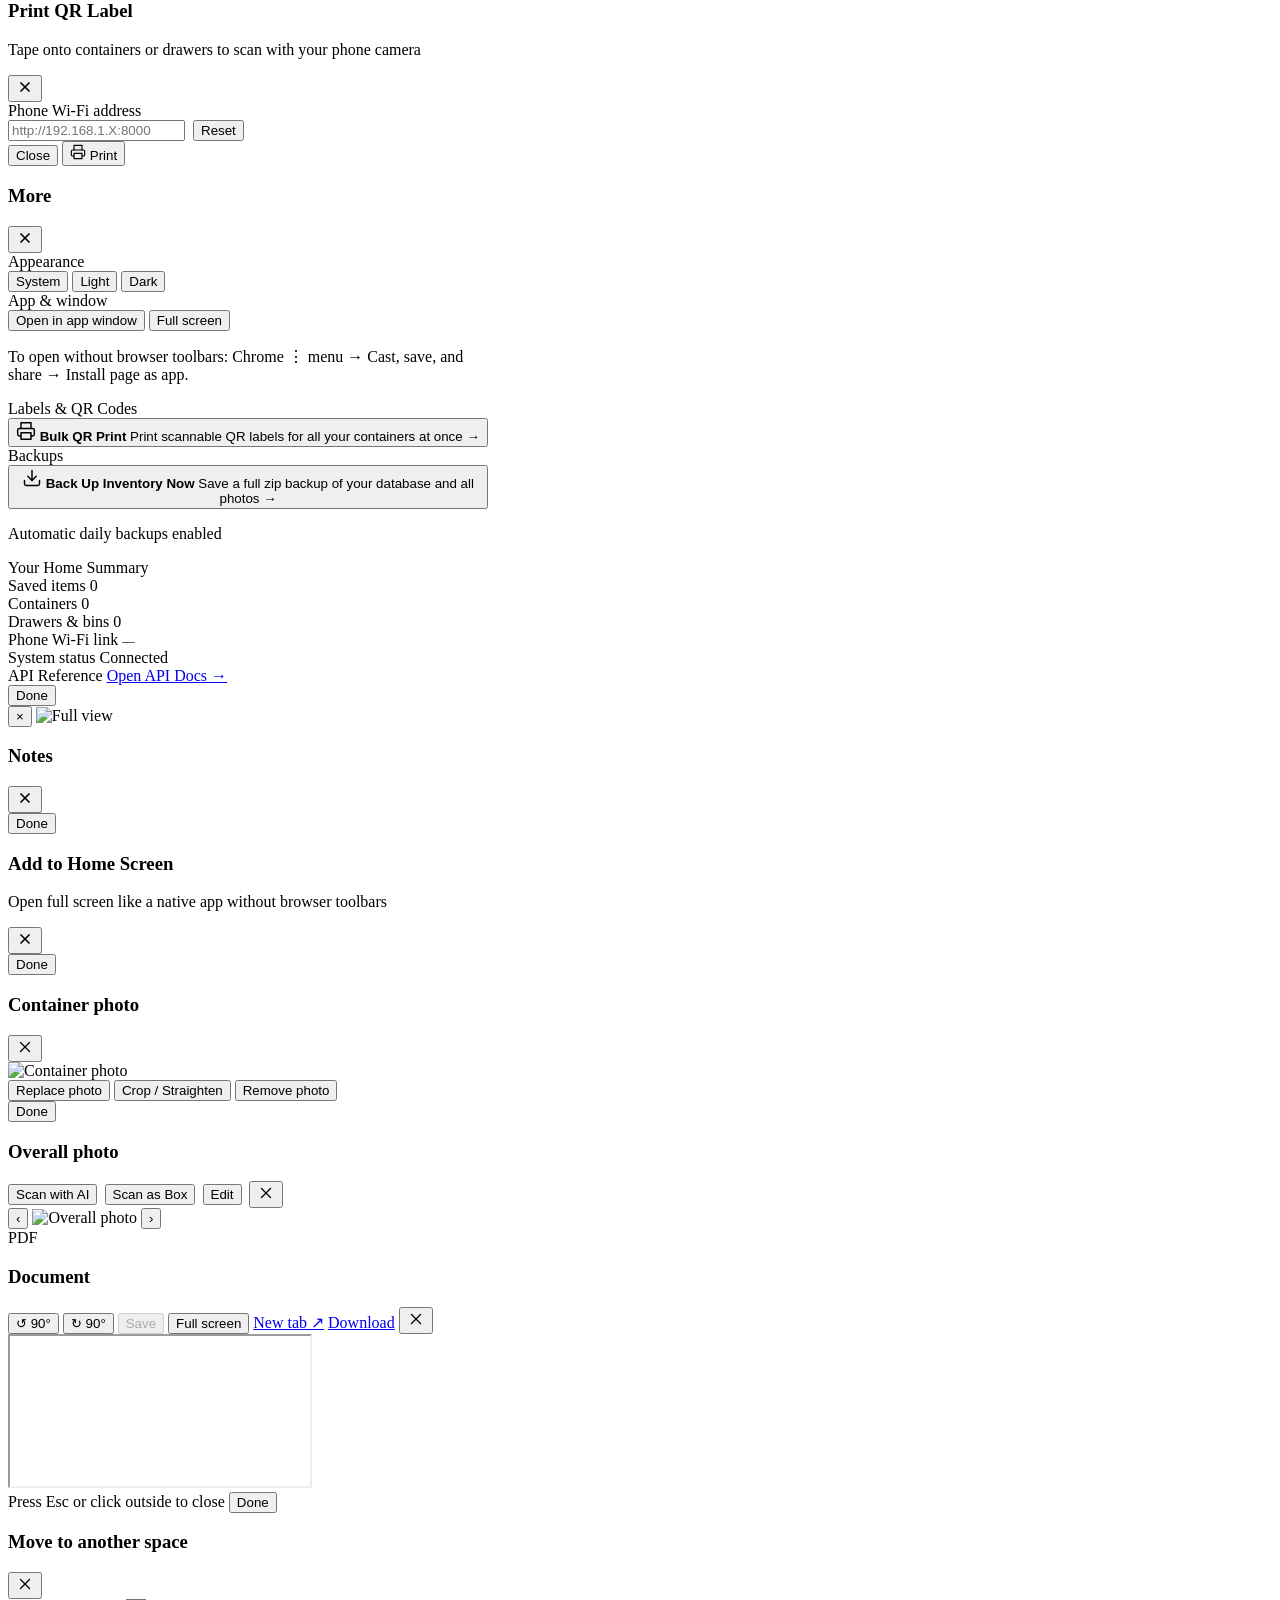
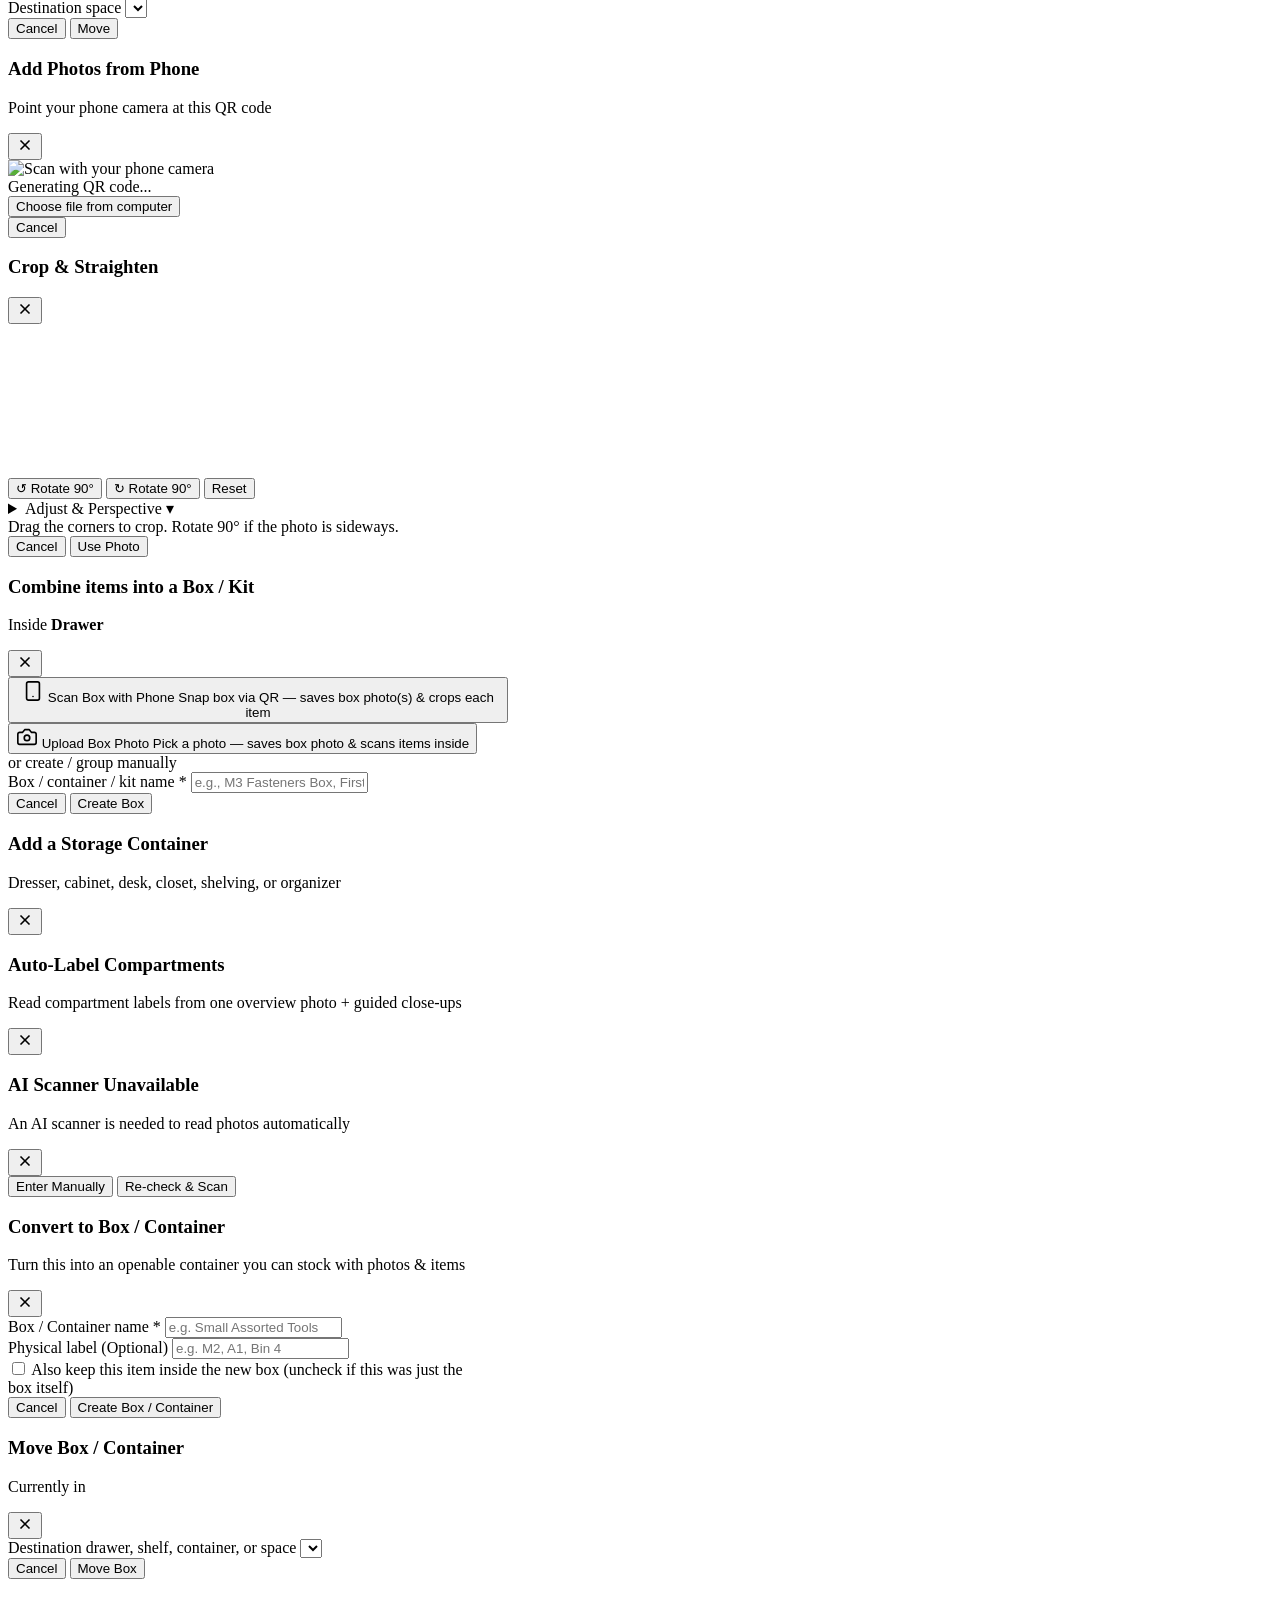
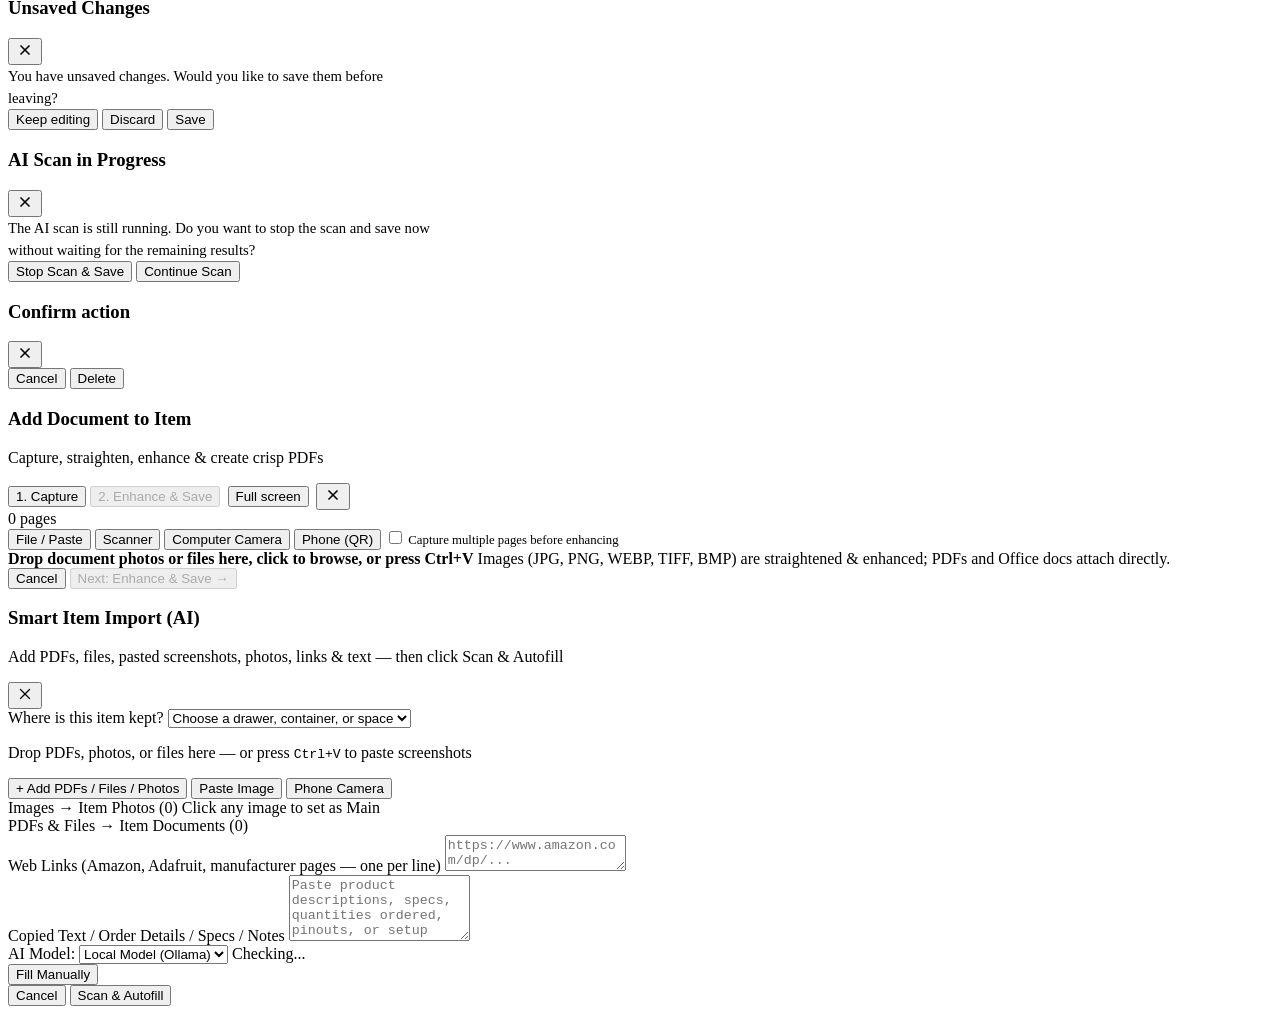
==== commit 07e55e76: "feat(mobile): add limited phone lookup UI and standalone PWA installability" ====
--- a/app/static/index.html
+++ b/app/static/index.html
@@ -6,8 +6,12 @@
   <title>WhereIsMyStuff</title>
   <meta name="description" content="Find anything in your home in seconds. Browse by room, container, or drawer.">
   <meta name="theme-color" content="#0b1120">
+  <meta name="mobile-web-app-capable" content="yes">
+  <meta name="apple-mobile-web-app-capable" content="yes">
+  <meta name="apple-mobile-web-app-status-bar-style" content="black-translucent">
+  <meta name="apple-mobile-web-app-title" content="WhereIsMyStuff">
   <link rel="manifest" href="/manifest.webmanifest">
-  <link rel="apple-touch-icon" href="/icons/icon-192.png">
+  <link rel="apple-touch-icon" sizes="180x180" href="/icons/apple-touch-icon.png">
   <script src="/js/theme-init.js"></script>
   <link rel="stylesheet" href="/css/app.css">
   <link rel="icon" type="image/svg+xml" href="data:image/svg+xml,<svg xmlns='http://www.w3.org/2000/svg' viewBox='0 0 24 24' fill='%230284c7'><path d='M3 10.5L12 3l9 7.5V20a1 1 0 0 1-1 1h-5v-6H9v6H4a1 1 0 0 1-1-1v-9.5z'/></svg>">
@@ -885,6 +889,42 @@
     <button type="button" class="lightbox-close-btn" onclick="event.stopPropagation(); closeLightbox()" aria-label="Close photo preview">×</button>
     <img id="lightbox-img" class="lightbox-target" src="" alt="Full view">
     <div id="lightbox-caption" class="lightbox-caption"></div>
+  </div>
+
+  <!-- Modal 8A: Mobile Notes Reader -->
+  <div id="mobile-notes-modal" class="modal-scrim no-print" role="dialog" aria-modal="true" aria-labelledby="mobile-notes-modal-title" onclick="closeOnScrim(event, 'mobile-notes-modal')">
+    <div class="modal-card m-notes-modal-card">
+      <div class="modal-top">
+        <h3 id="mobile-notes-modal-title" class="modal-title">Notes</h3>
+        <button type="button" class="modal-close-btn" onclick="closeMobileNotesModal()" aria-label="Close">
+          <svg width="18" height="18" viewBox="0 0 24 24" fill="none" stroke="currentColor" stroke-width="2.2"><line x1="18" y1="6" x2="6" y2="18"></line><line x1="6" y1="6" x2="18" y2="18"></line></svg>
+        </button>
+      </div>
+      <div id="mobile-notes-modal-body" class="modal-body-scroll m-notes-modal-body"></div>
+      <div class="modal-bottom">
+        <button type="button" class="btn btn-primary" onclick="closeMobileNotesModal()">Done</button>
+      </div>
+    </div>
+  </div>
+
+  <!-- Modal 8A-2: Home Screen / Standalone App Install Guide -->
+  <div id="pwa-install-modal" class="modal-scrim no-print" role="dialog" aria-modal="true" aria-labelledby="pwa-install-modal-title" onclick="closeOnScrim(event, 'pwa-install-modal')">
+    <div class="modal-card" style="max-width: 460px;">
+      <div class="modal-top">
+        <div>
+          <h3 id="pwa-install-modal-title" class="modal-title">Add to Home Screen</h3>
+          <p class="modal-subtitle">Open full screen like a native app without browser toolbars</p>
+        </div>
+        <button type="button" class="modal-close-btn" onclick="closeModal('pwa-install-modal')" aria-label="Close">
+          <svg width="18" height="18" viewBox="0 0 24 24" fill="none" stroke="currentColor" stroke-width="2.2"><line x1="18" y1="6" x2="6" y2="18"></line><line x1="6" y1="6" x2="18" y2="18"></line></svg>
+        </button>
+      </div>
+      <div id="pwa-install-modal-body" class="modal-body-scroll"></div>
+      <div class="modal-bottom">
+        <button type="button" id="pwa-install-native-btn" class="btn btn-primary" style="display: none;" onclick="triggerPwaInstall()">Install App</button>
+        <button type="button" class="btn btn-secondary" onclick="closeModal('pwa-install-modal')">Done</button>
+      </div>
+    </div>
   </div>
 
   <!-- Modal 8B: Container Photo Viewer (Replace, Crop, Remove, Done) -->
